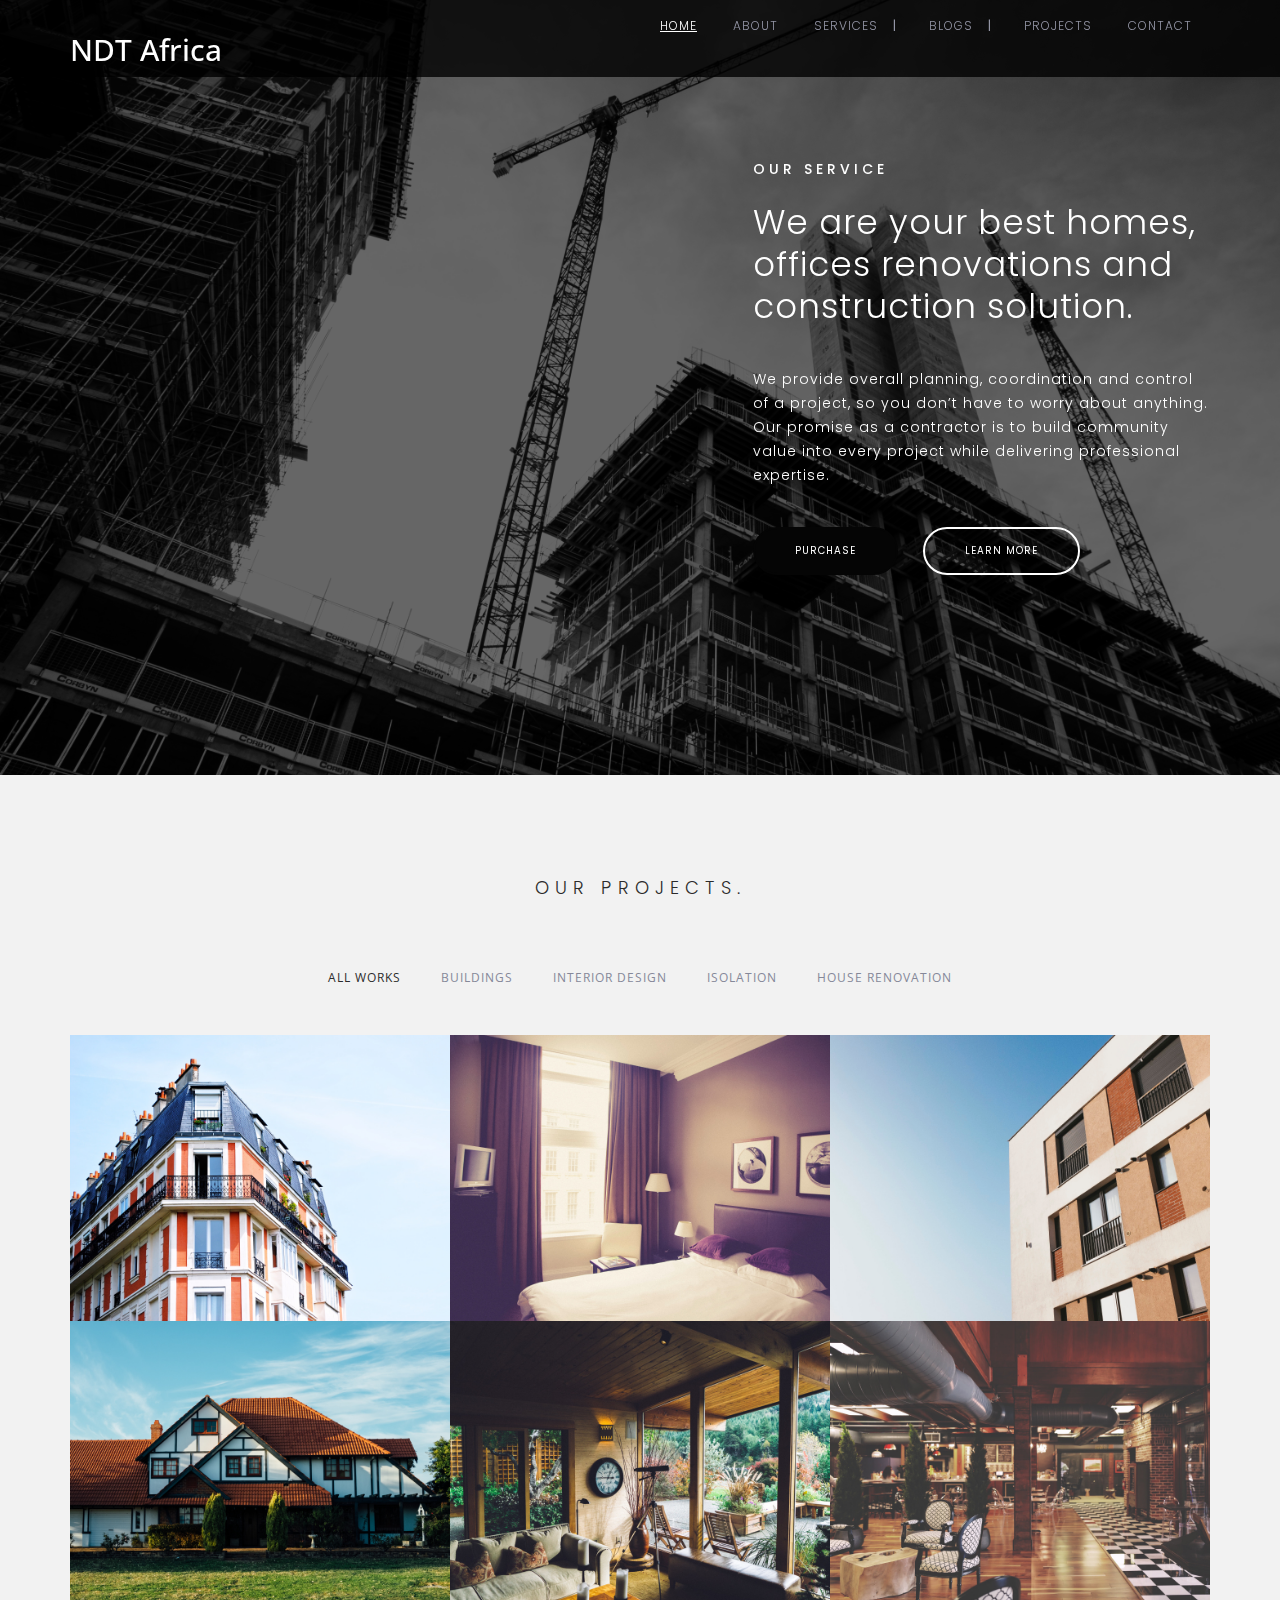
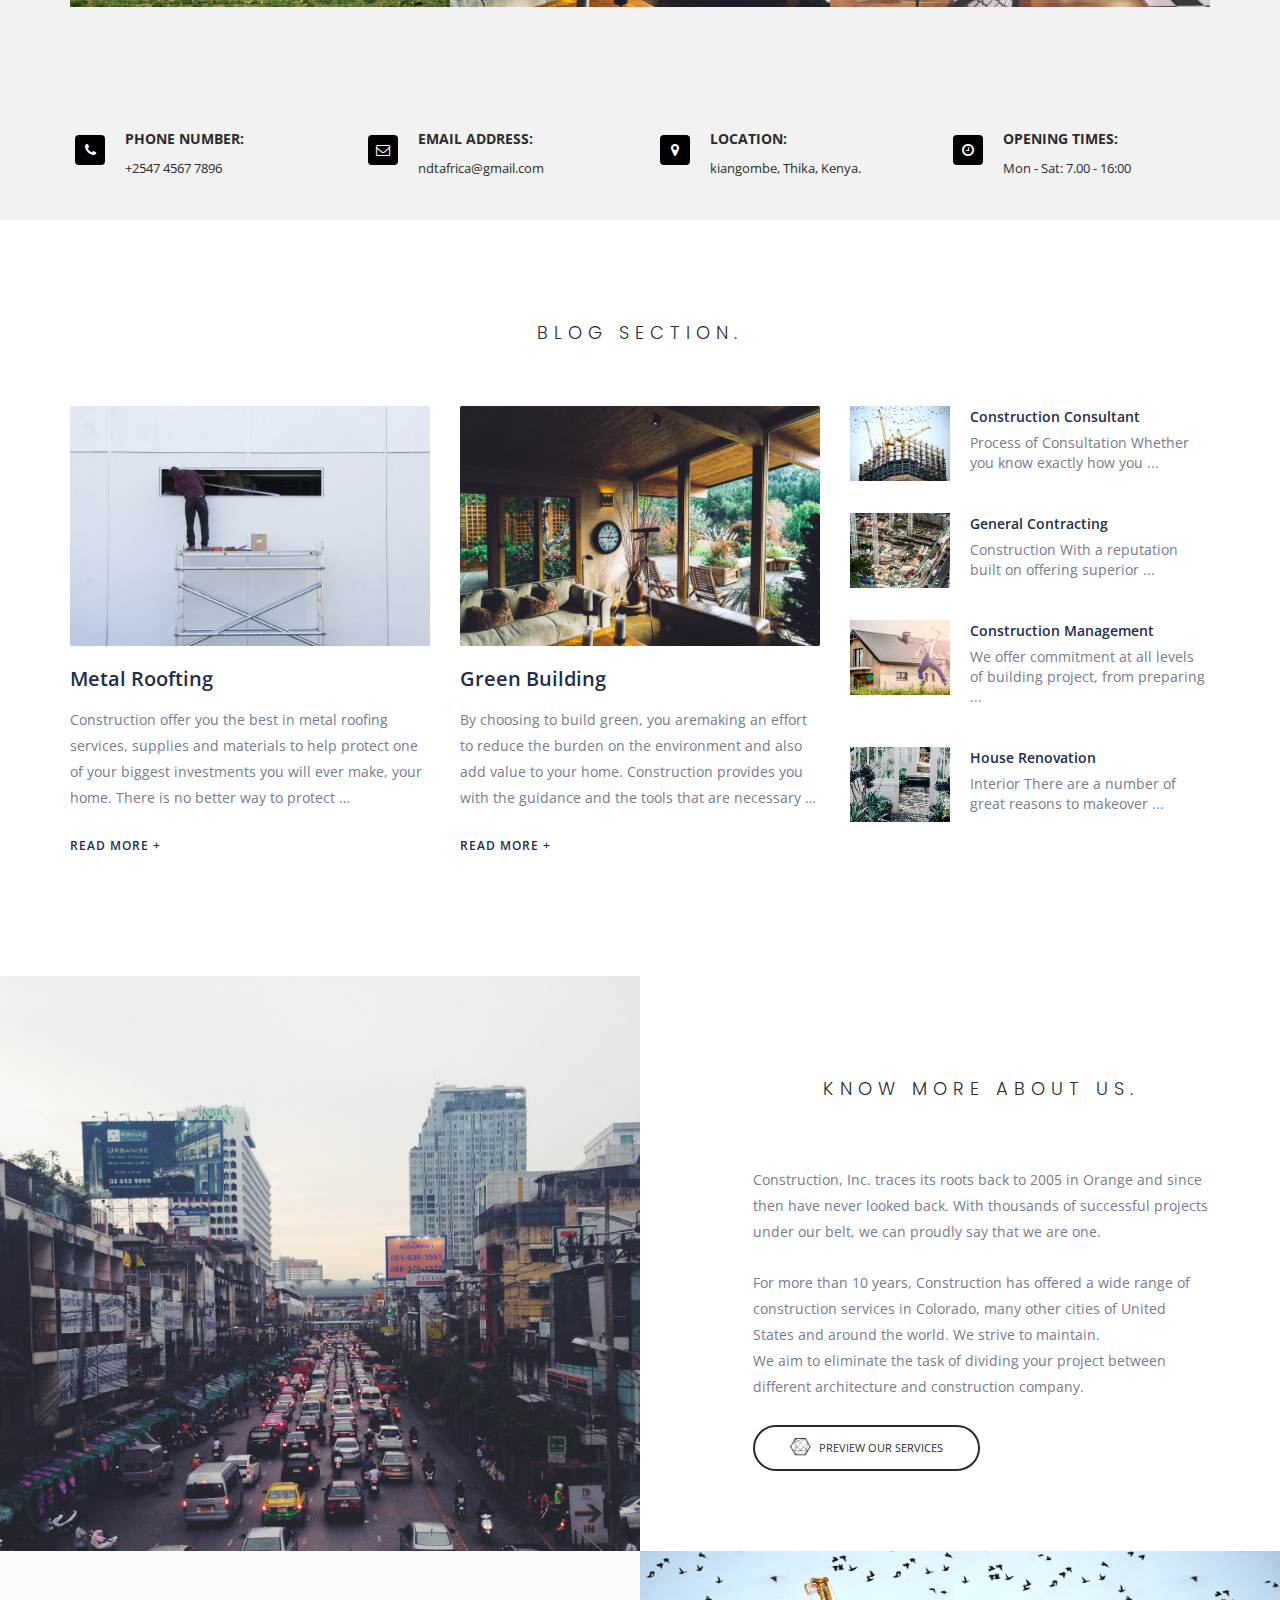
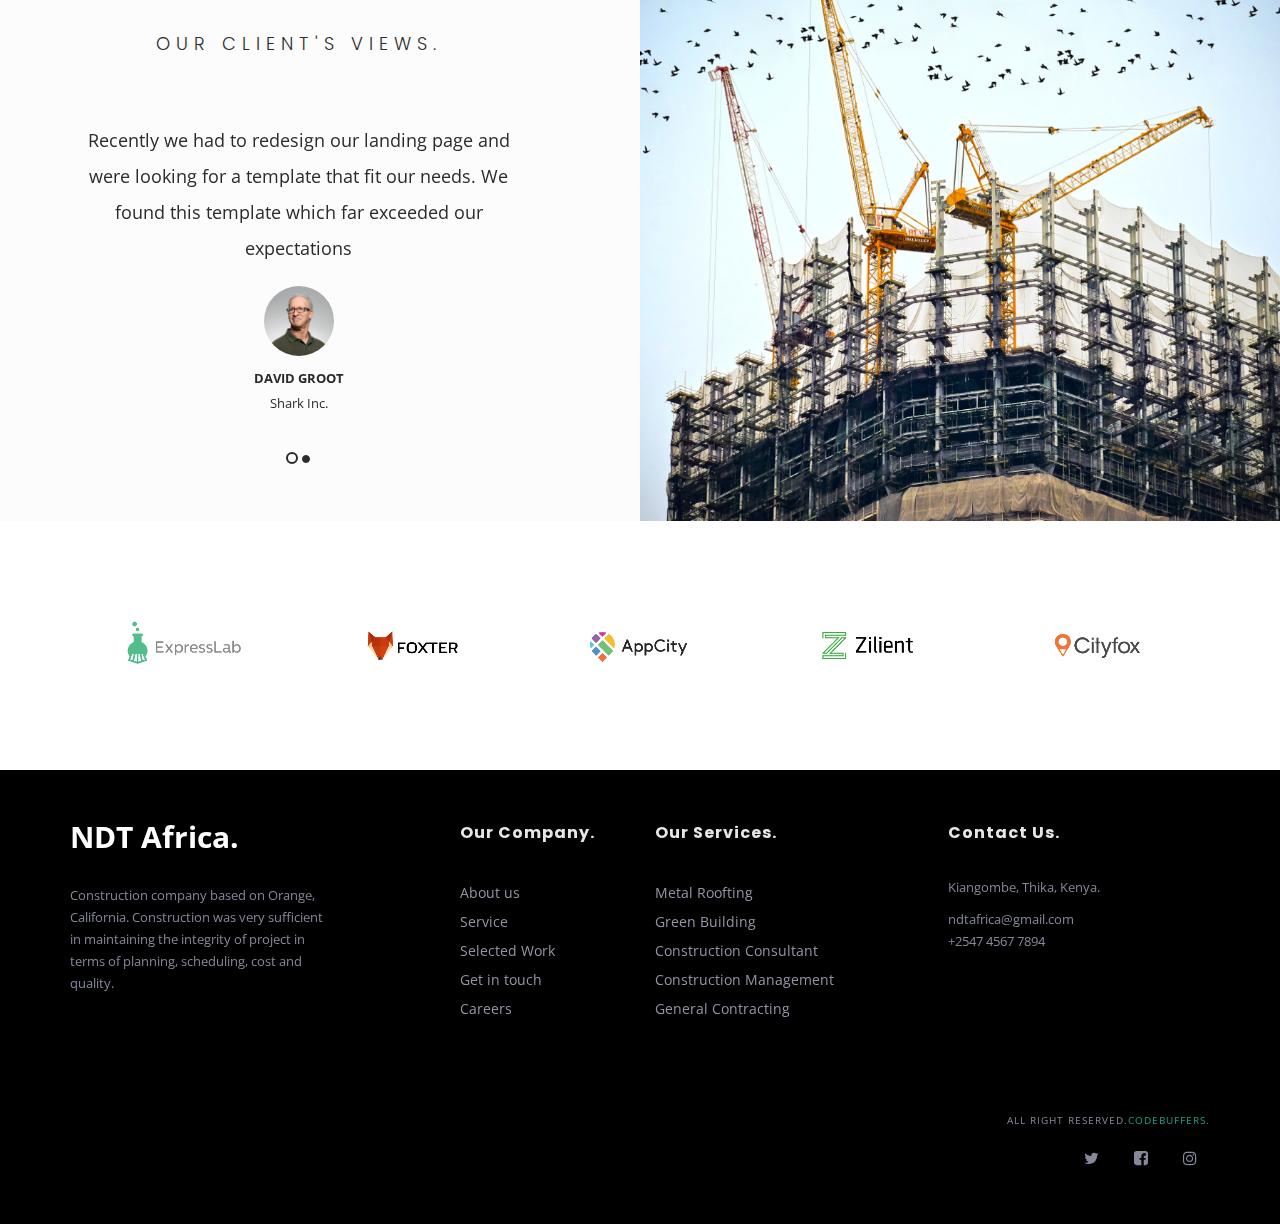
==== index.html @ 1dfda384 "Update index.html" ====
<!DOCTYPE html>
<html lang="en">

<head>
    <meta charset="utf-8">
    <meta http-equiv="X-UA-Compatible" content="IE=edge">
    <meta name="viewport" content="width=device-width, initial-scale=1">
    <meta name="description" content="construction is awesome bootstrap responsive construction business theme">
    <meta name="keywords" content="construction, business, construction business, responsive, parallax, business theme">
    <meta name="author" content="templateninja">
    <title>NDT Africa | Home</title>

    <!-- Bootstrap -->
    <link href="assets/bootstrap/css/bootstrap.min.css" rel="stylesheet">
    <link href="https://fonts.googleapis.com/css?family=Open+Sans:400,700|Poppins:300,500" rel="stylesheet">
    <link href="assets/css/font-awesome.min.css" rel="stylesheet">
    <link href="assets/css/Pe-icon-7-stroke.css" rel="stylesheet">
    <link href="assets/css/owl.carousel.css" rel="stylesheet">
    <link href="assets/css/owl.theme.css" rel="stylesheet">
    <link href="assets/css/magnific-popup.css" rel="stylesheet">
    <link rel="stylesheet" type="text/css" href="assets/css/style.min.css">

    <!-- HTML5 Shim and Respond.js IE8 support of HTML5 elements and media queries -->
    <!--[if lt IE 9]>
      <script src="assets/plugins/html5shiv.min.js"></script>
      <script src="assets/plugins/respond.min.js"></script>
    <![endif]-->
  </head>
  <body id="home" class="home">

    <!-- begin:header -->
    <div class="header top-img" data-parallax="scroll" data-image-src="assets/img/st.jpg" style = "background-color: rgba(0,0,0,0.6);">
        <!---styles-->
<style>
  @media (min-width:768px){
.top-img{
  background-color: rgba(0,0,0,0.6);
}
  }
</style>

        <!-- begin:site-navigation -->
        <div class="site-header-affix-wrapper">
          <header id="masthead" class="site-header header-dark" role="banner">
            <div class="container">
              <div class="row">
                <div class="col-sm-3">
                  <div class="site-branding">
                    <!-- <img src="assets/img/logo.jpg" alt="construction business" class="img-responsive"> -->
                    <h1 class="site-title title-image"><a href="index.html" rel="home"><h2>NDT Africa</h2></a></h1>
                  </div><!-- .site-branding -->
                </div><!-- .col-sm-3 -->
    
                <div class="col-sm-9">
                  <nav id="site-navigation" class="main-navigation" role="navigation">
                    <button class="menu-toggle" type="button" aria-controls="primary-menu" aria-expanded="false"><span class="pe-7s-menu"></span><span class="sr-only">Primary Menu</span></button>
    
                    <div class="menu-testing-menu-container">
                      <ul id="primary-menu" class="menu nav-menu" aria-expanded="false">
                        <li class="menu-item current-menu-item" ><a href="index.html">Home</a></li>
                        <li class="menu-item"><a href="about.html">About</a></li>
                        <li class="menu-item menu-item-has-children" aria-haspopup="true"><a href="#">Services</a>
                          <ul class="sub-menu">
                            <li class="menu-item"><a href="service.html">All Services</a></li>
                            <li class="menu-item"><a href="service-item.html">Construction Consultant</a></li>
                            <li class="menu-item"><a href="404.html">General Contracting</a></li>
                            <li class="menu-item"><a href="404.html">House Renovation</a></li>
                            <li class="menu-item"><a href="404.html">Construction Management</a></li>
                            <li class="menu-item"><a href="404.html">Design and Build</a></li>
                          </ul>
                        </li>
                        <li class="menu-item menu-item-has-children " aria-haspopup="true"><a href="#">Blogs</a>
                          <ul class="sub-menu">
                            <li class="menu-item current-menu-item"><a href="blog.html">Blogs</a></li>
                            <li class="menu-item current-menu-item"><a href="single-blog.html">Single Blog</a></li>
                            
                            <li class="menu-item menu-item-has-children" aria-haspopup="true"><a href="#">Shortcodes</a>
                              <ul class="sub-menu">
                                <li class="menu-item"><a href="404.html">Alert</a></li>
                                
                              </ul>
                            </li>
                        <!--continue with other pages from here-->
                          </ul>
                        </li>
                        <li class="menu-item "><a href="project.html">Projects</a></li>
                        
                        <li class="menu-item"><a href="contact.html">Contact</a></li>
                      </ul>
                    </div>
                  </nav><!-- #site-navigation -->
                </div><!-- .col-sm-9 -->
              </div><!-- .row -->
            </div><!-- .container -->
          </header><!-- #masthead -->
        </div><!-- .site-header-affix-wrapper -->
        <!-- end:site-navigation -->

      <div class="container">
        <div class="row">
          <div class="col-sm-5">
            <div class="header-caption">
              <span class="caption-subtitle">Our Service</span>
              <h2 class="caption-title">We are your best homes, offices renovations and construction solution.</h2>
              <p>We provide overall planning, coordination and control of a project, so you don’t have to worry about anything. Our promise as a contractor is to build community value into every project while delivering professional expertise.</p>
              <div class="header-action-button">
                <a class="btn btn-warning btn-md" href="#">Purchase</a>
                <a class="btn btn-default btn-bordered  btn-md" href="#">Learn more</a>
              </div><!-- header-action-button -->
            </div><!-- .header-caption -->
          </div><!-- .col-sm-5 -->
        </div><!-- .row -->
      </div><!-- .container -->
    </div><!-- #header -->
    <!-- end:header -->




    <!-- begin:work -->
    <div id="work" class="work content-section bg-grey">
      <div class="container">
        <div class="row">
          <div class="col-md-12">
            <div class="section-title">
              <h2>Our Projects.</h2>
            </div>
          </div><!-- .col-md-12 -->
        </div><!-- .row -->

        <div class="row">
          <div class="col-md-12">
            <ul class="work-filter">
              <li class="active" data-filter="*"><a href="#">All works</a></li>
              <li data-filter=".buildings"><a href="#buildings">Buildings</a></li>
              <li data-filter=".interior-design"><a href="#interior-design">Interior Design</a></li>
              <li data-filter=".isolation"><a href="#isolation">Isolation</a></li>
              <li data-filter=".house-renovation"><a href="#house-renovation">House Renovation</a></li>
            </ul><!-- .work-filter -->

            <ul class="work-grid">
              <li class="work-item buildings">
                <a href="assets/img/img-work-01.jpg" title="Avenue Hotels" class="image-lightbox">
                  <div class="work-item-image">
                    <img src="assets/img/img-work-01.jpg" alt="Avenue Hotels">
                  </div><!-- .work-item-image -->
                  <div class="work-item-info">
                    <h4 class="work-item-title">Avenue Hotels</h4>
                    <span class="work-item-desc">Buildings</span>
                  </div><!-- .work-item-info -->
                </a>
              </li><!-- .work-item -->
              <li class="work-item interior-design">
                <a href="assets/img/img-work-02.jpg" title="Mark Bedroom" class="image-lightbox">
                  <div class="work-item-image">
                    <img src="assets/img/img-work-02.jpg" alt="Mark Bedroom">
                  </div><!-- .work-item-image -->
                  <div class="work-item-info">
                    <h4 class="work-item-title">Mark Bedroom</h4>
                    <span class="work-item-desc">Interior Design</span>
                  </div><!-- .work-item-info -->
                </a>
              </li><!-- .work-item -->
              <li class="work-item buildings">
                <a href="assets/img/img-work-03.jpg" title="Edu Hostel" class="image-lightbox">
                  <div class="work-item-image">
                    <img src="assets/img/img-work-03.jpg" alt="Edu Hostel">
                  </div><!-- .work-item-image -->
                  <div class="work-item-info">
                    <h4 class="work-item-title">Edu Hostel</h4>
                    <span class="work-item-desc">Buildings</span>
                  </div><!-- .work-item-info -->
                </a>
              </li><!-- .work-item -->
              <li class="work-item isolation house-renovation">
                <a href="assets/img/img-work-04.jpg" title="Alan Home" class="image-lightbox">
                  <div class="work-item-image">
                    <img src="assets/img/img-work-04.jpg" alt="Alan Home">
                  </div><!-- .work-item-image -->
                  <div class="work-item-info">
                    <h4 class="work-item-title">Alan Home</h4>
                    <span class="work-item-desc">Isolation</span>
                  </div><!-- .work-item-info -->
                </a>
              </li><!-- .work-item -->
              <li class="work-item interior-design house-renovation">
                <a href="assets/img/img-work-05.jpg" title="Jannet Home" class="image-lightbox">
                  <div class="work-item-image">
                    <img src="assets/img/img-work-05.jpg" alt="Jannet Home">
                  </div><!-- .work-item-image -->
                  <div class="work-item-info">
                    <h4 class="work-item-title">Jannet Home</h4>
                    <span class="work-item-desc">House Renovation</span>
                  </div><!-- .work-item-info -->
                </a>
              </li><!-- .work-item -->
              <li class="work-item design photography">
                <a href="assets/img/img-work-06.jpg" title="Papa Ron's Restaurant" class="image-lightbox">
                  <div class="work-item-image">
                    <img src="assets/img/img-work-06.jpg" alt="Papa Ron's Restaurant">
                  </div><!-- .work-item-image -->
                  <div class="work-item-info">
                    <h4 class="work-item-title">Papa Ron's Restaurant</h4>
                    <span class="work-item-desc">Interior Design</span>
                  </div><!-- .work-item-info -->
                </a>
              </li><!-- .work-item -->
            </ul><!-- .work-grid -->
          </div><!-- .col-md-12 -->
        </div><!-- .row -->
      </div><!-- .container -->
    </div><!-- #work -->
    <!-- end:work -->
    <!-- begin:additional-info -->
    <div id="additional-info" class="additional-info block-section bg-grey padd-20-top padd-40-btm">
      <div class="container">
        <div class="row">
          <div class="col-md-3 col-sm-6">
            <div class="contact-item">
              <div class="contact-item-icon">
                <i class="fa fa-phone"></i>
              </div><!-- .contact-item-icon -->
              <h4 class="contact-item-title">Phone number:</h4>
              <div class="contact-item-info">+2547 4567 7896</div>
            </div><!-- .contact-item -->
          </div><!-- .col-# -->

          <div class="col-md-3 col-sm-6">
            <div class="contact-item">
              <div class="contact-item-icon">
                <i class="fa fa-envelope-o"></i>
              </div><!-- .contact-item-icon -->
              <h4 class="contact-item-title">Email address:</h4>
              <div class="contact-item-info">ndtafrica@gmail.com</div>
            </div><!-- .contact-item -->
          </div><!-- .col-# -->

          <div class="col-md-3 col-sm-6">
            <div class="contact-item">
              <div class="contact-item-icon">
                <i class="fa fa-map-marker"></i>
              </div><!-- .contact-item-icon -->
              <h4 class="contact-item-title">Location:</h4>
              <div class="contact-item-info">kiangombe, Thika, Kenya.</div>
            </div><!-- .contact-item -->
          </div><!-- .col-# -->

          <div class="col-md-3 col-sm-6">
            <div class="contact-item">
              <div class="contact-item-icon">
                <i class="fa fa-clock-o"></i>
              </div><!-- .contact-item-icon -->
              <h4 class="contact-item-title">Opening times:</h4>
              <div class="contact-item-info">Mon - Sat: 7.00 - 16:00</div>
            </div><!-- .contact-item -->
          </div><!-- .col-# -->
        </div><!-- .row -->
      </div><!-- container -->
    </div><!-- #additional-info -->
    <!-- end:additional-info -->
    <!-- begin:service -->
    <div id="service" class="service content-section bg-white">
      <div class="section-title">
        <h2>Blog Section.</h2>
      </div>
      <div class="container">
        <div class="row">
          <div class="col-md-4">
            <div class="blog-entry">
              <a href="#" class="blog-entry-thumbnail">
                <img src="assets/img/img-service-01.jpg" alt="metal roofting" class="img-responsive">
              </a>
              <div class="blog-entry-header">
                <h2 class="entry-title"><a href="#" rel="bookmark">Metal Roofting</a></h2>
              </div><!-- .blog-entry-header -->
              <div class="blog-entry-content">
                <p>Construction offer you the best in metal roofing services, supplies and materials to help protect one of your biggest investments you will ever make, your home. There is no better way to protect …</p>
                <p><a href="#" class="read-more">Read more &#43;</a></p>
              </div><!-- .blog-entry-content -->
            </div><!-- .blog-entry -->
          </div><!-- .col-md-4 -->

          <div class="col-md-4">
            <div class="blog-entry">
              <a href="#" class="blog-entry-thumbnail">
                <img src="assets/img/img-service-02.jpg" alt="green building" class="img-responsive">
              </a>
              <div class="blog-entry-header">
                <h2 class="entry-title"><a href="#" rel="bookmark">Green Building</a></h2>
              </div><!-- .blog-entry-header -->
              <div class="blog-entry-content">
                <p>By choosing to build green, you aremaking an effort to reduce the burden on the environment and also add value to your home. Construction provides you with the guidance and the tools that are necessary …</p>
                <p><a href="#" class="read-more">Read more &#43;</a></p>
              </div><!-- .blog-entry-content -->
            </div><!-- .blog-entry -->
          </div><!-- .col-md-4 -->

          <div class="col-md-4">
            <ul class="blog-entry-list">
              <li>
                <span class="entry-post-thumbnail">
                  <img src="assets/img/img-service-03.jpg" alt="construction Consultant">
                </span>
                <div class="entry-post-content">
                  <h4 class="entry-post-title"><a href="#">Construction Consultant</a></h4>
                  <p>Process of Consultation Whether you know exactly how you ...</p>
                </div><!-- .entry-post-content -->
              </li><!-- #post-## -->
              <li>
                <span class="entry-post-thumbnail">
                  <img src="assets/img/img-service-04.jpg" alt="General Contracting">
                </span>
                <div class="entry-post-content">
                  <h4 class="entry-post-title"><a href="#">General Contracting</a></h4>
                  <p>Construction With a reputation built on offering superior ...</p>
                </div><!-- .entry-post-content -->
              </li><!-- #post-## -->
              <li>
                <span class="entry-post-thumbnail">
                  <img src="assets/img/img-service-05.jpg" alt="Construction Management">
                </span>
                <div class="entry-post-content">
                  <h4 class="entry-post-title"><a href="#">Construction Management</a></h4>
                  <p>We offer commitment at all levels of building project, from preparing ...</p>
                </div><!-- .entry-post-content -->
              </li><!-- #post-## -->
              <li>
                <span class="entry-post-thumbnail">
                  <img src="assets/img/img-service-06.jpg" alt="House Renovation">
                </span>
                <div class="entry-post-content">
                  <h4 class="entry-post-title"><a href="#">House Renovation</a></h4>
                  <p>Interior There are a number of great reasons to makeover ...</p>
                </div><!-- .entry-post-content -->
              </li><!-- #post-## -->
            </ul><!-- .blog-entry-list -->
          </div><!-- .col-md-4 -->
        </div><!-- .row -->
      </div><!-- container -->
    </div><!-- #service -->
    <!-- end:service -->




    <!-- begin:about -->
    <div id="about" class="block-section image-block bg-white">
      <div class="container-fluid container-no-padding">
        <div class="row row-no-margin">
          <div class="image-block-item col-md-6 col-sm-5 col-xs-12">
            <div class="image-block-item-background" style="background-image: url('assets/img/img-post-content-04.jpg');"></div>
          </div><!-- .image-block-item -->
        </div><!-- .row -->
      </div><!-- .container-fluid -->

      <div class="container clear">
        <div class="row">
          <div class="col-md-5 col-md-offset-7 col-sm-6 col-sm-offset-6 col-xs-10 col-xs-offset-1 padd-80-top padd-60-btm">
            <div class="section-title">
              <h2>Know more about us.</h2>
            </div>
            <p>Construction, Inc. traces its roots back to 2005 in Orange and since then have never looked back. With thousands of successful projects under our belt, we can proudly say that we are one.</p>
            <p>For more than 10 years, Construction has offered a wide range of construction services in Colorado, many other cities of United States and around the world. We strive to maintain.<br>We aim to eliminate the task of dividing your project between different architecture and construction company.</p>
            <p><a class="button btn-danger popup-video" href="#"><i class="fa fa-connectdevelop"></i> Preview our services</a></p>
          </div><!-- .col-## -->
        </div><!-- .row -->
      </div><!-- .container -->
    </div><!-- #about -->
    <!-- end:about -->


    <!-- end:why -->

    <!-- begin:testimonial -->
    <div id="testimonial" class="block-section image-block bg-light">
      <div class="container-fluid container-no-padding">
        <div class="row row-no-margin">
          <div class="image-block-item col-md-6 col-md-offset-6 col-sm-5 col-xs-12">
            <div class="image-block-item-background" style="background-image: url('assets/img/img-content-03.jpg');"></div>
          </div><!-- .image-block-item -->
        </div><!-- .row -->
      </div><!-- .container-fluid -->

      <div class="container clear">
        <div class="row">
          <div class="col-md-5 col-md-offset-0 col-sm-7 col-sm-offset-5 padd-60-top padd-100-btm">
            <div class="section-title">
              <h2>Our client's views.</h2>
            </div>
            <div class="carousel slide testimony-dark" id="testimony" data-ride="carousel">
              <ol class="carousel-indicators">
                <li data-target="#testimony" data-slide-to="0" class="active"></li>
                <li data-target="#testimony" data-slide-to="1" class=""></li>
              </ol><!-- .carousel-indicators -->
              <div class="carousel-inner" role="listbox">
                <div class="item active">
                  <p>Recently we had to redesign our landing page and were looking for a template that fit our needs. We found this template which far exceeded our expectations</p>
                  <img class="testimony-item-image" src="assets/img/img-testimony-01.jpg">
                  <span class="testimony-item-source source-alt"><strong>David Groot</strong> Shark Inc.</span>
                </div><!-- .item -->
                <div class="item">
                  <p>I don't know what else to say. It had everything we wanted and was better designed than anything we could have accomplished on our own. Thanks for the great work.</p>
                  <img class="testimony-item-image" src="assets/img/img-testimony-02.jpg">
                  <span class="testimony-item-source source-alt"><strong>Max Well</strong> Cooldad</span>
                </div><!-- .item -->
              </div><!-- .carousel-inner -->
            </div><!-- #client-says -->
          </div><!-- .col-## -->
        </div><!-- .row -->
      </div><!-- .container -->
    </div><!-- #testimonial -->
    <!-- end:testimonial -->

    <!-- begin:client -->
    <div id="client" class="client block-section bg-white padd-40-top padd-40-btm">
      <div class="container">
        <div class="row">
          <div class="col-md-12">
            <div id="slider-thumbnail" class="owl-carousel owl-theme client-slider slider-carousel navigation-hide">
              <div class="item">
                <a href="#">
                  <img src="assets/img/img-client-01.png" alt="client">
                </a>
              </div><!-- .item -->
              <div class="item">
                <a href="#">
                  <img src="assets/img/img-client-02.png" alt="client">
                </a>
              </div><!-- .item -->
              <div class="item">
                <a href="#">
                  <img src="assets/img/img-client-03.png" alt="client">
                </a>
              </div><!-- .item -->
              <div class="item">
                <a href="#">
                  <img src="assets/img/img-client-04.png" alt="client">
                </a>
              </div><!-- .item -->
              <div class="item">
                <a href="#">
                  <img src="assets/img/img-client-05.png" alt="client">
                </a>
              </div><!-- .item -->
              <div class="item">
                <a href="#">
                  <img src="assets/img/img-client-06.png" alt="client">
                </a>
              </div><!-- .item -->
              <div class="item">
                <a href="#">
                  <img src="assets/img/img-client-07.png" alt="client">
                </a>
              </div><!-- .item -->
              <div class="item">
                <a href="#">
                  <img src="assets/img/img-client-08.png" alt="client">
                </a>
              </div><!-- .item -->
            </div><!-- #slider-thumbnail -->
          </div><!-- .col-md-12 -->
        </div><!-- .row -->
      </div><!-- .container -->
    </div><!-- #client -->
    <!-- end:client -->

    <!-- begin:footer -->
    <footer id="colophon" class="site-footer bg-black" role="contentinfo">
      <div class="container">
        <div class="row">
          <div class="col-md-3 col-sm-6">
            <section class="widget">
              <h2>NDT Africa.</h2>
              <!-- <img src="assets/img/img-logo-footer.png" alt="bootstrap theme for construction companies" class="img-responsive marg-20-btm marg-20-top"> -->
              <p>Construction company based on Orange, California. Construction was very sufficient in maintaining the integrity of project in terms of planning, scheduling, cost and quality.</p>
            </section><!-- .widget -->
          </div><!-- .col-## -->

          <div class="col-md-2 col-sm-6 col-md-offset-1 col-sm-offset-0">
            <section class="widget">
              <h3 class="widget-title">Our Company.</h3>
              <ul>
                <li><a href="#">About us</a></li>
                <li><a href="#">Service</a></li>
                <li><a href="#">Selected Work</a></li>
                <li><a href="#">Get in touch</a></li>
                <li><a href="#">Careers</a></li>
              </ul>
            </section><!-- .widget -->
          </div><!-- .col-## -->

          <div class="col-md-3 col-sm-6">
            <section class="widget">
              <h3 class="widget-title">Our Services.</h3>
              <ul>
                <li><a href="#">Metal Roofting</a></li>
                <li><a href="#">Green Building</a></li>
                <li><a href="#">Construction Consultant</a></li>
                <li><a href="#">Construction Management</a></li>
                <li><a href="#">General Contracting</a></li>
              </ul>
            </section><!-- .widget -->
          </div><!-- .col-## -->

          <div class="col-md-3 col-sm-6">
            <section class="widget">
              <h3 class="widget-title">Contact us.</h3>
              <p>Kiangombe, Thika, Kenya.</p>
              <p>ndtafrica@gmail.com<br>+2547 4567 7894</p>
            </section>
          </div><!-- .col-## -->
        </div><!-- .row -->
      </div><!-- .container -->
    </footer><!-- #colophon -->
    <!-- end:footer -->

    <!-- begin:copyright -->
    <section id="copyright" class="copyright bg-black">
      <div class="container">
        <div class="row">
          <div class="col-sm-6  copy-right">
             <p>All Right Reserved.<a target="_blank" href="#">Codebuffers.</a></p>
             <ul class="social-icon">
              <li><a href="#" target="_blank" class="icon-twitter"><i class="fa fa-twitter"></i></a></li>
              <li><a href="#" target="_blank" class="icon-facebook"><i class="fa fa-facebook-square"></i></a></li>
              <li><a href="#" target="_blank" class="icon-instagram"><i class="fa fa-instagram"></i></a></li>
            </ul>
          </div><!-- .col-sm-6 -->
        </div><!-- .row -->
      </div><!-- .container -->
    </section><!-- #copyright -->
    <!-- begin:copyright -->


    <!-- jQuery (necessary for Bootstrap's JavaScript plugins) -->
    <script src="assets/plugins/jquery.min.js"></script>
    <!-- Include all compiled plugins (below), or include individual files as needed -->
    <script src="assets/bootstrap/js/bootstrap.min.js"></script>
    <script src="assets/plugins/parallax.min.js"></script>
    <script src="assets/js/navigation.js"></script>
    <script src="assets/plugins/jquery.easing.js"></script>
    <script src="assets/plugins/jquery.magnific-popup.min.js"></script>
    <script src="assets/plugins/imagesloaded.pkgd.min.js"></script>
    <script src="assets/plugins/isotope.pkgd.min.js"></script>
    <script src="assets/plugins/owl.carousel.min.js"></script>
    <script src="assets/js/script.min.js"></script>
  </body>

</html>
---- assets/css/Pe-icon-7-stroke.css ----
@font-face {
	font-family: 'Pe-icon-7-stroke';
	src:url('../fonts/Pe-icon-7-strokebb1d.eot?d7yf1v');
	src:url('../fonts/Pe-icon-7-stroked41d.eot?#iefixd7yf1v') format('embedded-opentype'),
		url('../fonts/Pe-icon-7-strokebb1d.woff?d7yf1v') format('woff'),
		url('../fonts/Pe-icon-7-strokebb1d.ttf?d7yf1v') format('truetype'),
		url('../fonts/Pe-icon-7-strokebb1d.svg?d7yf1v#Pe-icon-7-stroke') format('svg');
	font-weight: normal;
	font-style: normal;
}

[class^="pe-7s-"], [class*=" pe-7s-"] {
	font-family: 'Pe-icon-7-stroke';
	speak: none;
	font-style: normal;
	font-weight: normal;
	font-variant: normal;
	text-transform: none;
	line-height: 1;

	/* Better Font Rendering =========== */
	-webkit-font-smoothing: antialiased;
	-moz-osx-font-smoothing: grayscale;
}

.pe-7s-album:before {
	content: "\e6aa";
}
.pe-7s-arc:before {
	content: "\e6ab";
}
.pe-7s-back-2:before {
	content: "\e6ac";
}
.pe-7s-bandaid:before {
	content: "\e6ad";
}
.pe-7s-car:before {
	content: "\e6ae";
}
.pe-7s-diamond:before {
	content: "\e6af";
}
.pe-7s-door-lock:before {
	content: "\e6b0";
}
.pe-7s-eyedropper:before {
	content: "\e6b1";
}
.pe-7s-female:before {
	content: "\e6b2";
}
.pe-7s-gym:before {
	content: "\e6b3";
}
.pe-7s-hammer:before {
	content: "\e6b4";
}
.pe-7s-headphones:before {
	content: "\e6b5";
}
.pe-7s-helm:before {
	content: "\e6b6";
}
.pe-7s-hourglass:before {
	content: "\e6b7";
}
.pe-7s-leaf:before {
	content: "\e6b8";
}
.pe-7s-magic-wand:before {
	content: "\e6b9";
}
.pe-7s-male:before {
	content: "\e6ba";
}
.pe-7s-map-2:before {
	content: "\e6bb";
}
.pe-7s-next-2:before {
	content: "\e6bc";
}
.pe-7s-paint-bucket:before {
	content: "\e6bd";
}
.pe-7s-pendrive:before {
	content: "\e6be";
}
.pe-7s-photo:before {
	content: "\e6bf";
}
.pe-7s-piggy:before {
	content: "\e6c0";
}
.pe-7s-plugin:before {
	content: "\e6c1";
}
.pe-7s-refresh-2:before {
	content: "\e6c2";
}
.pe-7s-rocket:before {
	content: "\e6c3";
}
.pe-7s-settings:before {
	content: "\e6c4";
}
.pe-7s-shield:before {
	content: "\e6c5";
}
.pe-7s-smile:before {
	content: "\e6c6";
}
.pe-7s-usb:before {
	content: "\e6c7";
}
.pe-7s-vector:before {
	content: "\e6c8";
}
.pe-7s-wine:before {
	content: "\e6c9";
}
.pe-7s-cloud-upload:before {
	content: "\e68a";
}
.pe-7s-cash:before {
	content: "\e68c";
}
.pe-7s-close:before {
	content: "\e680";
}
.pe-7s-bluetooth:before {
	content: "\e68d";
}
.pe-7s-cloud-download:before {
	content: "\e68b";
}
.pe-7s-way:before {
	content: "\e68e";
}
.pe-7s-close-circle:before {
	content: "\e681";
}
.pe-7s-id:before {
	content: "\e68f";
}
.pe-7s-angle-up:before {
	content: "\e682";
}
.pe-7s-wristwatch:before {
	content: "\e690";
}
.pe-7s-angle-up-circle:before {
	content: "\e683";
}
.pe-7s-world:before {
	content: "\e691";
}
.pe-7s-angle-right:before {
	content: "\e684";
}
.pe-7s-volume:before {
	content: "\e692";
}
.pe-7s-angle-right-circle:before {
	content: "\e685";
}
.pe-7s-users:before {
	content: "\e693";
}
.pe-7s-angle-left:before {
	content: "\e686";
}
.pe-7s-user-female:before {
	content: "\e694";
}
.pe-7s-angle-left-circle:before {
	content: "\e687";
}
.pe-7s-up-arrow:before {
	content: "\e695";
}
.pe-7s-angle-down:before {
	content: "\e688";
}
.pe-7s-switch:before {
	content: "\e696";
}
.pe-7s-angle-down-circle:before {
	content: "\e689";
}
.pe-7s-scissors:before {
	content: "\e697";
}
.pe-7s-wallet:before {
	content: "\e600";
}
.pe-7s-safe:before {
	content: "\e698";
}
.pe-7s-volume2:before {
	content: "\e601";
}
.pe-7s-volume1:before {
	content: "\e602";
}
.pe-7s-voicemail:before {
	content: "\e603";
}
.pe-7s-video:before {
	content: "\e604";
}
.pe-7s-user:before {
	content: "\e605";
}
.pe-7s-upload:before {
	content: "\e606";
}
.pe-7s-unlock:before {
	content: "\e607";
}
.pe-7s-umbrella:before {
	content: "\e608";
}
.pe-7s-trash:before {
	content: "\e609";
}
.pe-7s-tools:before {
	content: "\e60a";
}
.pe-7s-timer:before {
	content: "\e60b";
}
.pe-7s-ticket:before {
	content: "\e60c";
}
.pe-7s-target:before {
	content: "\e60d";
}
.pe-7s-sun:before {
	content: "\e60e";
}
.pe-7s-study:before {
	content: "\e60f";
}
.pe-7s-stopwatch:before {
	content: "\e610";
}
.pe-7s-star:before {
	content: "\e611";
}
.pe-7s-speaker:before {
	content: "\e612";
}
.pe-7s-signal:before {
	content: "\e613";
}
.pe-7s-shuffle:before {
	content: "\e614";
}
.pe-7s-shopbag:before {
	content: "\e615";
}
.pe-7s-share:before {
	content: "\e616";
}
.pe-7s-server:before {
	content: "\e617";
}
.pe-7s-search:before {
	content: "\e618";
}
.pe-7s-film:before {
	content: "\e6a5";
}
.pe-7s-science:before {
	content: "\e619";
}
.pe-7s-disk:before {
	content: "\e6a6";
}
.pe-7s-ribbon:before {
	content: "\e61a";
}
.pe-7s-repeat:before {
	content: "\e61b";
}
.pe-7s-refresh:before {
	content: "\e61c";
}
.pe-7s-add-user:before {
	content: "\e6a9";
}
.pe-7s-refresh-cloud:before {
	content: "\e61d";
}
.pe-7s-paperclip:before {
	content: "\e69c";
}
.pe-7s-radio:before {
	content: "\e61e";
}
.pe-7s-note2:before {
	content: "\e69d";
}
.pe-7s-print:before {
	content: "\e61f";
}
.pe-7s-network:before {
	content: "\e69e";
}
.pe-7s-prev:before {
	content: "\e620";
}
.pe-7s-mute:before {
	content: "\e69f";
}
.pe-7s-power:before {
	content: "\e621";
}
.pe-7s-medal:before {
	content: "\e6a0";
}
.pe-7s-portfolio:before {
	content: "\e622";
}
.pe-7s-like2:before {
	content: "\e6a1";
}
.pe-7s-plus:before {
	content: "\e623";
}
.pe-7s-left-arrow:before {
	content: "\e6a2";
}
.pe-7s-play:before {
	content: "\e624";
}
.pe-7s-key:before {
	content: "\e6a3";
}
.pe-7s-plane:before {
	content: "\e625";
}
.pe-7s-joy:before {
	content: "\e6a4";
}
.pe-7s-photo-gallery:before {
	content: "\e626";
}
.pe-7s-pin:before {
	content: "\e69b";
}
.pe-7s-phone:before {
	content: "\e627";
}
.pe-7s-plug:before {
	content: "\e69a";
}
.pe-7s-pen:before {
	content: "\e628";
}
.pe-7s-right-arrow:before {
	content: "\e699";
}
.pe-7s-paper-plane:before {
	content: "\e629";
}
.pe-7s-delete-user:before {
	content: "\e6a7";
}
.pe-7s-paint:before {
	content: "\e62a";
}
.pe-7s-bottom-arrow:before {
	content: "\e6a8";
}
.pe-7s-notebook:before {
	content: "\e62b";
}
.pe-7s-note:before {
	content: "\e62c";
}
.pe-7s-next:before {
	content: "\e62d";
}
.pe-7s-news-paper:before {
	content: "\e62e";
}
.pe-7s-musiclist:before {
	content: "\e62f";
}
.pe-7s-music:before {
	content: "\e630";
}
.pe-7s-mouse:before {
	content: "\e631";
}
.pe-7s-more:before {
	content: "\e632";
}
.pe-7s-moon:before {
	content: "\e633";
}
.pe-7s-monitor:before {
	content: "\e634";
}
.pe-7s-micro:before {
	content: "\e635";
}
.pe-7s-menu:before {
	content: "\e636";
}
.pe-7s-map:before {
	content: "\e637";
}
.pe-7s-map-marker:before {
	content: "\e638";
}
.pe-7s-mail:before {
	content: "\e639";
}
.pe-7s-mail-open:before {
	content: "\e63a";
}
.pe-7s-mail-open-file:before {
	content: "\e63b";
}
.pe-7s-magnet:before {
	content: "\e63c";
}
.pe-7s-loop:before {
	content: "\e63d";
}
.pe-7s-look:before {
	content: "\e63e";
}
.pe-7s-lock:before {
	content: "\e63f";
}
.pe-7s-lintern:before {
	content: "\e640";
}
.pe-7s-link:before {
	content: "\e641";
}
.pe-7s-like:before {
	content: "\e642";
}
.pe-7s-light:before {
	content: "\e643";
}
.pe-7s-less:before {
	content: "\e644";
}
.pe-7s-keypad:before {
	content: "\e645";
}
.pe-7s-junk:before {
	content: "\e646";
}
.pe-7s-info:before {
	content: "\e647";
}
.pe-7s-home:before {
	content: "\e648";
}
.pe-7s-help2:before {
	content: "\e649";
}
.pe-7s-help1:before {
	content: "\e64a";
}
.pe-7s-graph3:before {
	content: "\e64b";
}
.pe-7s-graph2:before {
	content: "\e64c";
}
.pe-7s-graph1:before {
	content: "\e64d";
}
.pe-7s-graph:before {
	content: "\e64e";
}
.pe-7s-global:before {
	content: "\e64f";
}
.pe-7s-gleam:before {
	content: "\e650";
}
.pe-7s-glasses:before {
	content: "\e651";
}
.pe-7s-gift:before {
	content: "\e652";
}
.pe-7s-folder:before {
	content: "\e653";
}
.pe-7s-flag:before {
	content: "\e654";
}
.pe-7s-filter:before {
	content: "\e655";
}
.pe-7s-file:before {
	content: "\e656";
}
.pe-7s-expand1:before {
	content: "\e657";
}
.pe-7s-exapnd2:before {
	content: "\e658";
}
.pe-7s-edit:before {
	content: "\e659";
}
.pe-7s-drop:before {
	content: "\e65a";
}
.pe-7s-drawer:before {
	content: "\e65b";
}
.pe-7s-download:before {
	content: "\e65c";
}
.pe-7s-display2:before {
	content: "\e65d";
}
.pe-7s-display1:before {
	content: "\e65e";
}
.pe-7s-diskette:before {
	content: "\e65f";
}
.pe-7s-date:before {
	content: "\e660";
}
.pe-7s-cup:before {
	content: "\e661";
}
.pe-7s-culture:before {
	content: "\e662";
}
.pe-7s-crop:before {
	content: "\e663";
}
.pe-7s-credit:before {
	content: "\e664";
}
.pe-7s-copy-file:before {
	content: "\e665";
}
.pe-7s-config:before {
	content: "\e666";
}
.pe-7s-compass:before {
	content: "\e667";
}
.pe-7s-comment:before {
	content: "\e668";
}
.pe-7s-coffee:before {
	content: "\e669";
}
.pe-7s-cloud:before {
	content: "\e66a";
}
.pe-7s-clock:before {
	content: "\e66b";
}
.pe-7s-check:before {
	content: "\e66c";
}
.pe-7s-chat:before {
	content: "\e66d";
}
.pe-7s-cart:before {
	content: "\e66e";
}
.pe-7s-camera:before {
	content: "\e66f";
}
.pe-7s-call:before {
	content: "\e670";
}
.pe-7s-calculator:before {
	content: "\e671";
}
.pe-7s-browser:before {
	content: "\e672";
}
.pe-7s-box2:before {
	content: "\e673";
}
.pe-7s-box1:before {
	content: "\e674";
}
.pe-7s-bookmarks:before {
	content: "\e675";
}
.pe-7s-bicycle:before {
	content: "\e676";
}
.pe-7s-bell:before {
	content: "\e677";
}
.pe-7s-battery:before {
	content: "\e678";
}
.pe-7s-ball:before {
	content: "\e679";
}
.pe-7s-back:before {
	content: "\e67a";
}
.pe-7s-attention:before {
	content: "\e67b";
}
.pe-7s-anchor:before {
	content: "\e67c";
}
.pe-7s-albums:before {
	content: "\e67d";
}
.pe-7s-alarm:before {
	content: "\e67e";
}
.pe-7s-airplay:before {
	content: "\e67f";
}
---- assets/css/style.min.css ----
body{margin:0;padding:0;font-family:'Open Sans',sans-serif;font-size:13px;line-height:24px;color:#2b2b2b;background:#fff;scrollbar-face-color:#2b2b2b;-webkit-font-smoothing:antialiased}::-moz-selection{color:#fff;text-shadow:none;background:limegreen}::-webkit-selection{color:#fff;text-shadow:none;background:#16a085}::selection{color:#fff;text-shadow:none;background:#16a085}a{color:#16a085;text-decoration:none;-webkit-transition:all .1s linear;-moz-transition:all .1s linear;-ms-transition:all .1s linear;-o-transition:all .1s linear;transition:all .1s linear}a:hover{color:#1abc9c;text-decoration:none;-webkit-transition:all .1s linear;-moz-transition:all .1s linear;-ms-transition:all .1s linear;-o-transition:all .1s linear;transition:all .1s linear}.pre-scrollable::-webkit-scrollbar,pre::-webkit-scrollbar{width:6px!important}.pre-scrollable::-webkit-scrollbar-track,pre::-webkit-scrollbar-track{background-color:#e6e6e6}.pre-scrollable::-webkit-scrollbar-thumb,pre::-webkit-scrollbar-thumb{background-color:#caccd3}.pre-scrollable::-webkit-scrollbar-button,pre::-webkit-scrollbar-button{display:none}.pre-scrollable::-webkit-scrollbar-corner,pre::-webkit-scrollbar-corner{background-color:#e6e6e6}.clear{clear:both}.row-no-margin{margin-left:0;margin-right:0}.container-no-padding{padding-left:0;padding-right:0}.form-bordered{height:45px;padding:10px 20px;font-size:13px;font-weight:400;border:2px solid #ccc;-webkit-border-radius:0;-moz-border-radius:0;-ms-border-radius:0;-o-border-radius:0;border-radius:0;-webkit-box-shadow:none;-moz-box-shadow:none;-ms-box-shadow:none;-o-box-shadow:none;box-shadow:none;color:#5f6272;-webkit-transition:all .1s linear;-moz-transition:all .1s linear;-ms-transition:all .1s linear;-o-transition:all .1s linear;transition:all .1s linear}.form-bordered:focus{color:#c28000;border-color:#2b2b2b;-webkit-box-shadow:none;-moz-box-shadow:none;-ms-box-shadow:none;-o-box-shadow:none;box-shadow:none;outline:0;-webkit-transition:all .1s linear;-moz-transition:all .1s linear;-ms-transition:all .1s linear;-o-transition:all .1s linear;transition:all .1s linear}textarea{height:auto!important}label{font-size:12px;letter-spacing:1px;text-transform:uppercase}h1{font-size:34;line-height:36px}h2{font-size:30px;line-height:34px}h3{font-size:26px;line-height:30px}h4{font-size:22px;line-height:28px}h5{font-size:18px;line-height:26px}h6{font-size:16px;line-height:24px}hr{border-top-color:#f7f7f7}.fade-01{opacity:.1}.fade-02{opacity:.2}.fade-03{opacity:.3}.fade-04{opacity:.4}.fade-05{opacity:.5}.fade-06{opacity:.6}.border-none{border:none!important}.border-bottom{border-bottom:1px solid #e6e6e6}.display-inline-block{display:inline-block}.cast-shadow{-webkit-box-shadow:0 8px 31px 0 rgba(0,0,0,.1);-moz-box-shadow:0 8px 31px 0 rgba(0,0,0,.1);-ms-box-shadow:0 8px 31px 0 rgba(0,0,0,.1);-o-box-shadow:0 8px 31px 0 rgba(0,0,0,.1);box-shadow:0 8px 31px 0 rgba(0,0,0,.1)}.text-big{font-size:30px;line-height:36px;font-weight:400}.text-big p{font-size:23px!important;line-height:40px!important}.text-big h2{margin-bottom:40px;font-size:38px;font-weight:700;line-height:52px}.text-big h3{margin-bottom:40px;font-size:32px;line-height:46px;font-weight:700}.text-big h4{margin-bottom:30px;font-size:28px;font-weight:700;line-height:36px}.text-secondary-bold{font-weight:500!important}.text-bold{font-weight:700!important}.text-theme{color:limegreen}.text-red{color:#e74c3c}.text-dark-red{color:#c0392b}.text-watermelon{color:#ef717a}.text-dark-watermelon{color:#f62459}.text-orange{color:#fc6e51}.text-dark-orange{color:#d35400}.text-yellow{color:#ffcd02}.text-dark-yellow{color:limegreen}.text-blue{color:#5065a1}.text-dark-blue{color:#394c81}.text-skyblue{color:#5bc0de}.text-dark-skyblue{color:#2980b9}.text-navyblue{color:#34495e}.text-dark-navyblue{color:#2c3e50}.text-green{color:#2ecc71}.text-dark-green{color:#27ae60}.text-mint{color:#1abc9c}.text-dark-mint{color:#16a085}.text-teal{color:#3a6f81}.text-dark-teal{color:#356272}.text-pink{color:#f47cc3}.text-dark-pink{color:#d45c9e}.text-purple{color:#745ec5}.text-dark-purple{color:#5b48a2}.text-magenta{color:#9b59b6}.text-dark-magenta{color:#8e44ad}.text-black{color:#2b2b2b}.text-dark-black{color:#262626}.text-brown{color:#a38671}.text-dark-brown{color:#8e725e}.text-grey{color:#6b6e80}.text-light-grey{color:#f9f9f9}.text-white{color:#fff}.text-dark-white{color:#d9dae9}.bg-red{background-color:#e74c3c}.bg-dark-red{background-color:#c0392b}.bg-watermelon{background-color:#ef717a}.bg-dark-watermelon{background-color:#f62459}.bg-orange{background-color:#fc6e51}.bg-dark-orange{background-color:#d35400}.bg-yellow{background-color:#ffcd02}.bg-dark-yellow{background-color:limegreen}.bg-blue{background-color:#5065a1}.bg-dark-blue{background-color:#394c81}.bg-skyblue{background-color:#5bc0de}.bg-dark-skyblue{background-color:#2980b9}.bg-navyblue{background-color:#34495e}.bg-dark-navyblue{background-color:#2c3e50}.bg-green{background-color:#2ecc71}.bg-dark-green{background-color:#27ae60}.bg-mint{background-color:#1abc9c}.bg-dark-mint{background-color:#16a085}.bg-teal{background-color:#3a6f81}.bg-dark-teal{background-color:#356272}.bg-pink{background-color:#f47cc3}.bg-dark-pink{background-color:#d45c9e}.bg-purple{background-color:#745ec5}.bg-dark-purple{background-color:#5b48a2}.bg-magenta{background-color:#9b59b6}.bg-dark-magenta{background-color:#8e44ad}.bg-black{background-color:#2b2b2b}.bg-dark-black{background-color:#121212}.bg-brown{background-color:#a38671}.bg-dark-brown{background-color:#8e725e}.bg-grey{background-color:#6b6e80}.bg-light-grey{background-color:#f9f9f9}.bg-white{background-color:#fff}.bg-dark-white{background-color:#d9dae9}.section-title{display:block;text-align:center}.section-title h1{margin-bottom:40px;font-size:60px;line-height:64px;font-weight:300}.section-title h2,.section-title h3{margin-bottom:60px;font-family:Poppins,sans-serif;text-transform:uppercase;font-size:18px;line-height:26px;font-weight:300;letter-spacing:6px;color:#2b2b2b}.section-title h2 span,.section-title h3 span{font-weight:500;color:#121212}.section-title h2 small,.section-title h3 small{display:block;color:#121212}.section-title p{margin-top:-30px;margin-bottom:40px}.main-title-primary{font-family:Poppins,sans-serif;font-size:38px;line-height:44px;font-weight:500;text-transform:uppercase;text-align:center}.main-title-primary span{display:block;font-size:14px;font-weight:500;letter-spacing:1px}.main-title-secondary{font-family:'Open Sans',sans-serif;font-size:14px;line-height:24px;text-align:center}.padd-20-top{padding-top:20px}.padd-20-btm{padding-bottom:20px}.padd-40-top{padding-top:40px}.padd-40-btm{padding-bottom:40px}.padd-60-top{padding-top:60px}.padd-60-btm{padding-bottom:60px}.padd-80-top{padding-top:80px}.padd-80-btm{padding-bottom:80px}.padd-100-top{padding-top:100px}.padd-100-btm{padding-bottom:100px}.padd-20{padding:20px}.padd-40{padding:40px}.marg-10-top{margin-top:10px}.marg-10-btm{margin-bottom:10px}.marg-20-top{margin-top:20px}.marg-20-right{margin-right:20px}.marg-20-left{margin-left:20px}.marg-20-btm{margin-bottom:20px}.marg-40-top{margin-top:40px}.marg-40-btm{margin-bottom:40px}.marg-60-top{margin-top:60px}.marg-60-btm{margin-bottom:60px}.marg-80-top{margin-top:80px}.marg-80-btm{margin-bottom:80px}.marg-100-top{margin-top:100px}.marg-100-btm{margin-bottom:100px}.marg--20-top{margin-top:-20px}.marg--20-btm{margin-bottom:-20px}.marg--40-top{margin-top:-40px}.marg--40-btm{margin-bottom:-40px}.marg--60-top{margin-top:-60px}.marg--60-btm{margin-bottom:-60px}.marg--80-top{margin-top:-80px}.marg--80-btm{margin-bottom:-80px}.marg--100-top{margin-top:-100px}.marg--100-btm{margin-bottom:-100px}.marg-40-left{margin-left:40px}.form-control{-webkit-border-radius:0;-moz-border-radius:0;-ms-border-radius:0;-o-border-radius:0;border-radius:0}.btn,.btn:hover{-webkit-transition:all .1s linear;-moz-transition:all .1s linear;-ms-transition:all .1s linear;-o-transition:all .1s linear;transition:all .1s linear}.btn,.btn-md{-webkit-border-radius:20px;-moz-border-radius:20px;-ms-border-radius:20px;-o-border-radius:20px;border-radius:20px;padding-left:15px;padding-right:15px}.btn-lg{-webkit-border-radius:28px;-moz-border-radius:28px;-ms-border-radius:28px;-o-border-radius:28px;border-radius:28px;padding-left:25px;padding-right:25px;padding-bottom:12px}.btn-sm{-webkit-border-radius:18px;-moz-border-radius:18px;-ms-border-radius:18px;-o-border-radius:18px;border-radius:18px;padding-left:15px;padding-right:15px}.btn-xs{-webkit-border-radius:12px;-moz-border-radius:12px;-ms-border-radius:12px;-o-border-radius:12px;border-radius:12px;padding-left:10px;padding-right:10px}.btn-theme{color:#fff;background-color:limegreen}.btn-theme:focus,.btn-theme:hover{color:#fff;background-color:#050505;outline:0}.btn.btn-square{-webkit-border-radius:0!important;-moz-border-radius:0!important;-ms-border-radius:0!important;-o-border-radius:0!important;border-radius:0!important}.button:not(.more-link):not(.btn):not([class*=icon-]):not(.icon-social):not(.menu-toggle):not(.search-submit){display:inline-block;padding:8px 35px;font-size:11px;text-transform:uppercase;-webkit-border-radius:25px;-moz-border-radius:25px;-ms-border-radius:25px;-o-border-radius:25px;border-radius:25px;background-color:transparent;border:2px solid #2b2b2b!important;color:#2b2b2b;-webkit-transition:all .1s linear;-moz-transition:all .1s linear;-ms-transition:all .1s linear;-o-transition:all .1s linear;transition:all .1s linear}.button:not(.more-link):not(.btn):not([class*=icon-]):not(.icon-social):not(.menu-toggle):not(.search-submit).btn-square{-webkit-border-radius:0;-moz-border-radius:0;-ms-border-radius:0;-o-border-radius:0;border-radius:0}.button:not(.more-link):not(.btn):not([class*=icon-]):not(.icon-social):not(.menu-toggle):not(.search-submit) .fa,.button:not(.more-link):not(.btn):not([class*=icon-]):not(.icon-social):not(.menu-toggle):not(.search-submit) .glyphicon,.button:not(.more-link):not(.btn):not([class*=icon-]):not(.icon-social):not(.menu-toggle):not(.search-submit) i{position:relative;top:1px;font-size:18px;margin-right:5px}.button:active,.button:focus,.button:hover{color:#fff;background-color:limegreen;border-color:limegreen;-webkit-transition:all .1s linear;-moz-transition:all .1s linear;-ms-transition:all .1s linear;-o-transition:all .1s linear;transition:all .1s linear;outline:0;text-decoration:none}.button:active:not(.more-link):not(.btn):not([class*=icon-]):not(.icon-social):not(.menu-toggle):not(.search-submit),.button:focus:not(.more-link):not(.btn):not([class*=icon-]):not(.icon-social):not(.menu-toggle):not(.search-submit),.button:hover:not(.more-link):not(.btn):not([class*=icon-]):not(.icon-social):not(.menu-toggle):not(.search-submit){color:#fff!important;border-color:limegreen!important;background-color:limegreen}.social-icon{display:block;list-style-type:none;padding:0;margin-top:5px;margin-bottom:5px}.social-icon>li{display:inline-block}.social-icon>li>a{display:block;width:40px;height:40px;margin-bottom:10px;margin-right:5px;font-size:16px;line-height:38px;text-align:center;color:#858899;-webkit-border-radius:100%;-moz-border-radius:100%;-ms-border-radius:100%;-o-border-radius:100%;border-radius:100%;background-color:transparent;-webkit-transition:all .1s linear;-moz-transition:all .1s linear;-ms-transition:all .1s linear;-o-transition:all .1s linear;transition:all .1s linear}.social-icon>li>a:focus,.social-icon>li>a:hover{color:#fff;background-color:#2b2b2b;-webkit-transition:all .1s linear;-moz-transition:all .1s linear;-ms-transition:all .1s linear;-o-transition:all .1s linear;transition:all .1s linear}.social-icon>li:last-child a{margin-right:0}.social-icon.social-icon-color>li>a{color:#fff}.social-icon.social-icon-color>li>a,.social-icon.social-icon-color>li>a:hover{background-color:limegreen}.social-icon.social-icon-color>li>a.icon-twitter{background-color:#4099ff}.social-icon.social-icon-color>li>a.icon-twitter:hover{background-color:#268bff}.social-icon.social-icon-color>li>a.icon-facebook{background-color:#4467ad}.social-icon.social-icon-color>li>a.icon-facebook:hover{background-color:#3d5c9b}.social-icon.social-icon-color>li>a.icon-google-plus,.social-icon.social-icon-color>li>a.icon-youtube{background-color:#ff4b4b}.social-icon.social-icon-color>li>a.icon-google-plus:hover,.social-icon.social-icon-color>li>a.icon-youtube:hover{background-color:#ff3131}.social-icon.social-icon-color>li>a.icon-pinterest{background-color:#c0392b}.social-icon.social-icon-color>li>a.icon-pinterest:hover{background-color:#ab3326}.social-icon.social-icon-color>li>a.icon-instagram{background-color:#6e99b2}.social-icon.social-icon-color>li>a.icon-instagram:hover{background-color:#5d8da9}.social-icon.social-icon-color>li>a.icon-dribbble{background-color:#f47cc3}.social-icon.social-icon-color>li>a.icon-dribbble:hover{background-color:#f264b8}.social-icon.social-icon-color>li>a.icon-linkedin{background-color:#5bc0de}.social-icon.social-icon-color>li>a.icon-linkedin:hover{background-color:#46b8da}.search-form{position:relative}.search-form .search-field{min-height:45px;padding-left:20px;padding-right:30px;-webkit-border-radius:25px;-moz-border-radius:25px;-ms-border-radius:25px;-o-border-radius:25px;border-radius:25px;border-color:#f2f2f2;-webkit-box-shadow:none;-moz-box-shadow:none;-ms-box-shadow:none;-o-box-shadow:none;box-shadow:none;background-color:#f2f2f2}.search-form .search-submit{position:absolute;right:5px;top:5px;-webkit-border-radius:20px;-moz-border-radius:20px;-ms-border-radius:20px;-o-border-radius:20px;border-radius:20px;background-color:transparent;border:none}.alert{-webkit-border-radius:0;-moz-border-radius:0;-ms-border-radius:0;-o-border-radius:0;border-radius:0;border-width:2px}.alert-success{border-color:#3c763d}.alert-info{border-color:#31708f}.alert-warning{border-color:#8a6d3b}.alert-danger{border-color:#a94442}.progress{height:5px;background-color:#e6e6e6}.progress .progress-dark{background-color:#2b2b2b}.progress .progress-theme{background-color:limegreen}.panel-group .panel{-webkit-border-radius:0;-moz-border-radius:0;-ms-border-radius:0;-o-border-radius:0;border-radius:0}.panel{-webkit-box-shadow:none;-moz-box-shadow:none;-ms-box-shadow:none;-o-box-shadow:none;box-shadow:none;font-size:13px;line-height:22px;-webkit-border-radius:0;-moz-border-radius:0;-ms-border-radius:0;-o-border-radius:0;border-radius:0}.panel-default{border-color:transparent}.panel-default>.panel-heading{background-color:#f2f2f2}.panel-default>.panel-heading+.panel-collapse>.panel-body{border-top:transparent}.panel-heading{padding:6px 20px}.panel-title{font-size:12px;font-weight:700;text-transform:uppercase;letter-spacing:1px}.panel-title a{position:relative;display:block;padding:6px 5px;color:#6b6e80}.panel-title a:focus,.panel-title a:hover,.panel-title a[aria-expanded=true]{text-decoration:none;color:#2b2b2b}.panel-title a::after{content:'\f068';font-family:FontAwesome;position:absolute;right:0;font-size:8px;line-height:26px}.panel-title a.collapsed::after{content:'\f067';font-family:FontAwesome;position:absolute;right:0;font-size:8px;line-height:26px}.panel-body{padding:10px 20px 20px;-webkit-border-radius:0;-moz-border-radius:0;-ms-border-radius:0;-o-border-radius:0;border-radius:0;border-top-color:#e6e6e6}.panel-footer{border-top-color:transparent}.nav-tabs{border-bottom:1px solid transparent}.nav-tabs li a{padding:8px 15px;font-size:12px;font-weight:700;text-transform:uppercase;-webkit-border-radius:0;-moz-border-radius:0;-ms-border-radius:0;-o-border-radius:0;border-radius:0;color:#2b2b2b}.nav-tabs li a:hover{border-color:transparent;color:#2b2b2b;background-color:transparent}.nav-tabs li.active a,.nav-tabs li.active a:focus,.nav-tabs li.active a:hover{border-color:#f2f2f2;color:#2b2b2b;background-color:#f2f2f2}.nav-tabs.nav-justified li a{border-color:transparent;-webkit-border-radius:0;-moz-border-radius:0;-ms-border-radius:0;-o-border-radius:0;border-radius:0}.nav-tabs.nav-justified li a:hover{color:#6b6e80;background-color:transparent}.nav-tabs.nav-justified .active a,.nav-tabs.nav-justified .active a:focus,.nav-tabs.nav-justified .active a:hover{border-color:#f2f2f2;color:#2b2b2b;background-color:#f2f2f2}.tab-content{padding:40px 16px 16px 20px;font-size:13px;line-height:22px;background-color:transparent}.fact-item{display:block;font-family:Poppins,sans-serif;text-align:center}.fact-item .fact-item-number{display:block;padding-bottom:10px;font-weight:300;color:#5f6272}.fact-item .fact-item-number .icon{margin-right:5px;font-size:43px}.fact-item .fact-item-number .number{font-size:48px;line-height:48px}.fact-item .fact-item-info{margin-top:20px;font-weight:300;font-size:14px;line-height:24px;letter-spacing:1px}.fact-item.fact-item-alt .fact-item-number{padding-bottom:0}.fact-item.fact-item-alt .fact-item-number .icon{margin-right:0;font-size:80px;line-height:82px}.fact-item.fact-item-alt .fact-item-number .number{display:block;margin-top:20px;font-size:38px;line-height:40px;font-weight:500}@media (max-width:992px){.fact-item{margin-bottom:30px}}.team-item{display:block;position:relative;margin-bottom:30px;text-align:center}.team-item .team-item-image{position:relative;display:block;margin:0 auto;overflow:hidden}.team-item .team-item-image::after{content:'';position:absolute;z-index:1;top:0;left:0;width:100%;height:100%;background-color:transparent;-webkit-transition:all .27s cubic-bezier(0,0,.58,1);-moz-transition:all .27s cubic-bezier(0,0,.58,1);-ms-transition:all .27s cubic-bezier(0,0,.58,1);-o-transition:all .27s cubic-bezier(0,0,.58,1);transition:all .27s cubic-bezier(0,0,.58,1)}.team-item .team-item-image:hover::after{background-color:rgba(0,0,0,.6)}.team-item .team-item-image:hover .team-item-detail{opacity:1}.team-item .team-item-image img{max-width:100%;height:auto}.team-item .team-item-image .team-item-detail{position:absolute;z-index:2;left:0;top:50%;width:100%;padding:20px 40px;text-align:center;-webkit-transform:translateY(-50%);-moz-transform:translateY(-50%);-ms-transform:translateY(-50%);-o-transform:translateY(-50%);transform:translateY(-50%);opacity:0;-webkit-transition:all .27s cubic-bezier(0,0,.58,1);-moz-transition:all .27s cubic-bezier(0,0,.58,1);-ms-transition:all .27s cubic-bezier(0,0,.58,1);-o-transition:all .27s cubic-bezier(0,0,.58,1);transition:all .27s cubic-bezier(0,0,.58,1)}.team-item .team-item-image .team-item-detail .team-item-title{font-size:18px;line-height:24px;letter-spacing:2px;text-transform:uppercase}.team-item .team-item-name{font-family:Poppins,sans-serif;font-size:16px;font-weight:300;letter-spacing:3px;text-transform:uppercase}.team-item .team-item-role{display:block;text-transform:capitalize;font-size:13px;letter-spacing:1px;color:#858899}@media screen and (max-width:992px){.team-item .team-item-detail p{font-size:12px;line-height:22px}.team-item .team-item-detail .social-icon li a{width:30px;height:30px;margin-right:3px;margin-bottom:3px;line-height:30px}.team-item .team-item-detail .social-icon li:last-child a{margin-right:0}}@media screen and (max-width:768px){.team-item .team-item-image{max-width:370px}.team-item .team-item-image .team-item-detail p{font-size:14px;line-height:24px}.team-item .team-item-image .team-item-detail .social-icon li a{width:40px;height:40px;margin-right:5px;margin-bottom:5px;line-height:40px}.team-item .team-item-image .team-item-detail .social-icon li:last-child a{margin-right:0}}.skillbar-item-title{display:block;font-size:12px;font-weight:700;text-transform:uppercase}.skillbar-item-percent{float:right;color:#6b6e80}.service-item{position:relative;margin-top:30px;padding-left:50px;padding-right:50px}.service-item.service-item-icon-top{padding-top:40px;text-align:center}.service-item.service-item-icon-top .service-item-icon{left:50%;top:0;-webkit-transform:translateX(-50%);-moz-transform:translateX(-50%);-ms-transform:translateX(-50%);-o-transform:translateX(-50%);transform:translateX(-50%)}.service-item.service-item-icon-top .service-item-title{font-weight:500}.service-item.service-item-icon-top-left{padding-top:40px;padding-left:0;text-align:left}.service-item.service-item-icon-top-left .service-item-icon{left:0;top:0}.service-item.service-item-icon-top-left .service-item-title{font-weight:500}.service-item.service-item-icon-top-right{padding-top:40px;padding-right:0;text-align:right}.service-item.service-item-icon-top-right .service-item-icon{right:0;top:0}.service-item.service-item-icon-top-right .service-item-title{font-weight:500}.service-item-icon{position:absolute;left:0;top:0;font-size:30px}.service-item-title{margin-bottom:5px;font-family:Poppins,sans-serif;font-size:13px;text-transform:uppercase;font-weight:300;letter-spacing:1px}.work-filter{display:table;margin:0 auto 40px;list-style-type:none;padding:0}.work-filter li{display:inline-block}.work-filter li a{display:block;padding:5px 20px;font-size:12px;letter-spacing:1px;text-transform:uppercase;color:#858899}.work-filter li a:focus,.work-filter li a:hover{color:#2b2b2b;text-decoration:none}.work-filter li.active a,.work-filter li.active a:focus,.work-filter li.active a:hover{color:#2b2b2b}.work-grid{padding:0;margin:0;font-size:0}.work-grid .work-item{position:relative;display:inline-block;width:33.3333333%;padding:0;overflow:hidden}.work-grid .work-item a:focus{outline:0}.work-grid .work-item:hover .work-item-image::after{content:'';background-color:rgba(0,0,0,.7)}.work-grid .work-item:hover .work-item-info{bottom:0;opacity:1;-webkit-transition:all .27s cubic-bezier(.3,.1,.58,1);-moz-transition:all .27s cubic-bezier(.3,.1,.58,1);-ms-transition:all .27s cubic-bezier(.3,.1,.58,1);-o-transition:all .27s cubic-bezier(.3,.1,.58,1);transition:all .27s cubic-bezier(.3,.1,.58,1)}.work-grid .work-item .work-item-image{display:block;overflow:hidden}.work-grid .work-item .work-item-image::after{content:'';display:block;width:100%;height:100%;position:absolute;top:0;left:0;background-color:transparent;-webkit-transition:all .27s cubic-bezier(.3,.1,.58,1);-moz-transition:all .27s cubic-bezier(.3,.1,.58,1);-ms-transition:all .27s cubic-bezier(.3,.1,.58,1);-o-transition:all .27s cubic-bezier(.3,.1,.58,1);transition:all .27s cubic-bezier(.3,.1,.58,1)}.work-grid .work-item .work-item-image img{max-width:100%;height:auto}.work-grid .work-item .work-item-info{position:absolute;left:0;bottom:-100%;width:100%;padding:30px 40px;text-align:center;overflow:hidden;opacity:0}.work-grid .work-item .work-item-info .work-item-title{font-size:16px;text-transform:uppercase;color:white}.work-grid .work-item .work-item-info .work-item-desc{font-size:13px;text-transform:capitalize;color:limegreen;font-weight:bold;letter-spacing:1px,}@media screen and (max-width:768px){.work-grid .work-item{width:50%}}@media screen and (max-width:480px){.work-grid .work-item{width:100%}}#testimony.wrapper-bg-image,.testimony.wrapper-bg-image{margin-bottom:60px}#testimony .carousel-indicators,.testimony .carousel-indicators{bottom:-60px}#testimony .carousel-indicators li,.testimony .carousel-indicators li{width:8px;height:8px;background-color:#fff;-webkit-transition:all .1s linear;-moz-transition:all .1s linear;-ms-transition:all .1s linear;-o-transition:all .1s linear;transition:all .1s linear}#testimony .carousel-indicators .active,.testimony .carousel-indicators .active{width:12px;height:12px;background-color:transparent;border:2px solid #fff;-webkit-transition:all .1s linear;-moz-transition:all .1s linear;-ms-transition:all .1s linear;-o-transition:all .1s linear;transition:all .1s linear}#testimony .carousel-inner .item,.testimony .carousel-inner .item{text-align:center}#testimony .carousel-inner .item,#testimony .carousel-inner .item p,.testimony .carousel-inner .item,.testimony .carousel-inner .item p{font-size:18px;line-height:36px}#testimony .carousel-inner .testimony-item-title,.testimony .carousel-inner .testimony-item-title{font-size:24px;font-weight:400}#testimony .carousel-inner .testimony-item-image,.testimony .carousel-inner .testimony-item-image{display:block;margin:0 auto;width:70px;height:70px;-webkit-border-radius:45px;-moz-border-radius:45px;-ms-border-radius:45px;-o-border-radius:45px;border-radius:45px}#testimony .carousel-inner .testimony-item-source,.testimony .carousel-inner .testimony-item-source{position:relative;display:inline-block;font-size:13px;color:#fff}#testimony .carousel-inner .testimony-item-source::before,.testimony .carousel-inner .testimony-item-source::before{content:'';position:absolute;top:18px;left:-20px;width:15px;height:1px;background-color:#fff}#testimony .carousel-inner .testimony-item-source.source-alt::before,.testimony .carousel-inner .testimony-item-source.source-alt::before{content:'';display:none}#testimony .carousel-inner .testimony-item-source.source-alt strong,.testimony .carousel-inner .testimony-item-source.source-alt strong{display:block;margin-top:15px;line-height:14px;text-transform:uppercase}#testimony.testimony-dark .carousel-indicators li,.testimony.testimony-dark .carousel-indicators li{border-color:#2b2b2b;background-color:#2b2b2b}#testimony.testimony-dark .carousel-indicators .active,.testimony.testimony-dark .carousel-indicators .active{border:2px solid #2b2b2b;background-color:transparent}#testimony.testimony-dark .carousel-inner .item,#testimony.testimony-dark .carousel-inner .item h1,#testimony.testimony-dark .carousel-inner .item h2,#testimony.testimony-dark .carousel-inner .item h4,#testimony.testimony-dark .carousel-inner .item p,#testimony.testimony-dark .carousel-inner .item small,#testimony.testimony-dark .carousel-inner .item span,.testimony.testimony-dark .carousel-inner .item,.testimony.testimony-dark .carousel-inner .item h1,.testimony.testimony-dark .carousel-inner .item h2,.testimony.testimony-dark .carousel-inner .item h4,.testimony.testimony-dark .carousel-inner .item p,.testimony.testimony-dark .carousel-inner .item small,.testimony.testimony-dark .carousel-inner .item span{color:#2b2b2b}#testimony.testimony-dark .carousel-inner .testimony-item-source,.testimony.testimony-dark .carousel-inner .testimony-item-source{color:#6b6e80}#testimony.testimony-dark .carousel-inner .testimony-item-source::before,.testimony.testimony-dark .carousel-inner .testimony-item-source::before{background-color:#6b6e80}.testimony-item{text-align:center}.testimony-item,.testimony-item p{font-size:18px;line-height:36px}.testimony-item .testimony-item-title{font-size:24px;font-weight:400}.testimony-item .testimony-item-image{display:block;margin:0 auto;width:70px;height:70px;-webkit-border-radius:45px;-moz-border-radius:45px;-ms-border-radius:45px;-o-border-radius:45px;border-radius:45px}.testimony-item .testimony-item-source{position:relative;display:inline-block;font-size:13px;color:#fff}.testimony-item .testimony-item-source::before{content:'';position:absolute;top:18px;left:-20px;width:15px;height:1px;background-color:#fff}.testimony-item .testimony-item-source.source-alt::before{content:'';display:none}.testimony-item .testimony-item-source.source-alt strong{display:block;margin-top:15px;line-height:14px;text-transform:uppercase;color:#2b2b2b}.testimony-item.testimony-dark,.testimony-item.testimony-dark h1,.testimony-item.testimony-dark h2,.testimony-item.testimony-dark h4,.testimony-item.testimony-dark p,.testimony-item.testimony-dark small,.testimony-item.testimony-dark span{color:#2b2b2b}.testimony-item.testimony-dark .testimony-item-source,.testimony-item.testimony-dark .testimony-item-source.source-alt{color:#6b6e80}.testimony-item.testimony-dark .testimony-item-source::before{background-color:#6b6e80}.contact-item{position:relative;margin-top:20px;padding-left:55px}.contact-item-icon{position:absolute;left:5px;top:8px;width:30px;height:30px;text-align:center;font-size:14px;line-height:30px;color:#fff}.contact-item-icon i,.contact-item-icon span{position:relative;z-index:3}.contact-item-icon::before{content:'';position:absolute;top:0;left:0;width:100%;height:100%;-webkit-border-radius:4px;-moz-border-radius:4px;-ms-border-radius:4px;-o-border-radius:4px;border-radius:4px;background-color:black;-webkit-transform:rotate(90deg);-moz-transform:rotate(90deg);-ms-transform:rotate(90deg);-o-transform:rotate(90deg);transform:rotate(90deg)}.contact-item-title{margin-top:0;margin-bottom:5px;font-size:14px;line-height:24px;font-weight:700;text-transform:uppercase}.contact-item.contact-item-alt{position:relative;padding-left:0;padding-top:50px}.contact-item.contact-item-alt .contact-item-icon{top:0;left:0}.contact-item.contact-item-alt.text-center .contact-item-icon{left:50%;-webkit-transform:translateX(-50%);-moz-transform:translateX(-50%);-ms-transform:translateX(-50%);-o-transform:translateX(-50%);transform:translateX(-50%)}.contact-form{margin-top:60px}.contact-form-ninja .form-group{position:relative}.contact-form-ninja label{position:absolute;left:15px;top:10px;color:#a1a3b0;font-size:13px;font-weight:400;-webkit-transition:all .1s linear;-moz-transition:all .1s linear;-ms-transition:all .1s linear;-o-transition:all .1s linear;transition:all .1s linear}.contact-form-ninja .label-focus{left:10px;top:-10px;font-size:11px;font-weight:700;color:#454545;-webkit-transition:all .1s linear;-moz-transition:all .1s linear;-ms-transition:all .1s linear;-o-transition:all .1s linear;transition:all .1s linear}.contact-form-ninja .form-control{position:relative;z-index:2;padding-top:25px;padding-bottom:20px;background-color:transparent;border:none;border-bottom:1px solid #d9d9d9;-webkit-box-shadow:none;-moz-box-shadow:none;-ms-box-shadow:none;-o-box-shadow:none;box-shadow:none}.contact-form-ninja textarea.form-control{padding-top:17px;resize:none}.contact-form-header{padding:30px 40px 40px;background-color:#fff}.map{width:100%;min-height:300px;height:auto}.map img{max-width:none}.subscribe-form{margin:20px 0}.subscribe-form .form-control{padding-left:30px;font-size:13px;-webkit-border-radius:25px 0 0 25px;-moz-border-radius:25px 0 0 25px;-ms-border-radius:25px 0 0 25px;-o-border-radius:25px 0 0 25px;border-radius:25px 0 0 25px}.subscribe-form .form-control::-webkit-input-placeholder{font-size:11px;text-transform:uppercase;color:#6b6e80}.subscribe-form .form-control:-moz-placeholder{font-size:11px;text-transform:uppercase;color:#6b6e80}.subscribe-form .form-control::-moz-placeholder{font-size:11px;text-transform:uppercase;color:#6b6e80}.subscribe-form .form-control:-ms-input-placeholder{font-size:11px;text-transform:uppercase;color:#6b6e80}.subscribe-form .form-control:focus{border-color:#fff;-webkit-box-shadow:none;-moz-box-shadow:none;-ms-box-shadow:none;-o-box-shadow:none;box-shadow:none}.subscribe-form .input-square{-webkit-border-radius:0;-moz-border-radius:0;-ms-border-radius:0;-o-border-radius:0;border-radius:0}.subscribe-form .input-group-btn .btn{padding-left:30px;padding-right:30px;font-size:14px;-webkit-border-radius:0 25px 25px 0;-moz-border-radius:0 25px 25px 0;-ms-border-radius:0 25px 25px 0;-o-border-radius:0 25px 25px 0;border-radius:0 25px 25px 0}.subscribe-form .input-group-btn .btn-square{-webkit-border-radius:0;-moz-border-radius:0;-ms-border-radius:0;-o-border-radius:0;border-radius:0}.client-slider:hover .owl-buttons{opacity:1;-webkit-transition:opacity .2s linear;-moz-transition:opacity .2s linear;-ms-transition:opacity .2s linear;-o-transition:opacity .2s linear;transition:opacity .2s linear}.client-slider.navigation-hide .owl-buttons,.client-slider.navigation-hide .owl-pagination{display:none}.client-slider .item{position:relative;margin-top:30px}.client-slider .item img{display:block;margin:20px auto}.client-slider .item:hover .item-caption{opacity:1;filter:alpha(opacity=100);-webkit-transition:opacity .2s linear;-moz-transition:opacity .2s linear;-ms-transition:opacity .2s linear;-o-transition:opacity .2s linear;transition:opacity .2s linear}.client-slider .item a:hover img{opacity:.8;filter:alpha(opacity=80)}.client-slider .owl-buttons{opacity:0;-webkit-transition:opacity .2s linear;-moz-transition:opacity .2s linear;-ms-transition:opacity .2s linear;-o-transition:opacity .2s linear;transition:opacity .2s linear}.client-slider .owl-buttons .owl-next,.client-slider .owl-buttons .owl-prev{position:absolute;top:35%;z-index:10;width:30px;height:30px;font-size:18px;line-height:24px;text-align:center;color:#fff;background-color:transparent;opacity:.7;filter:alpha(opacity=70);-webkit-transform:translateY(-50%);-moz-transform:translateY(-50%);-ms-transform:translateY(-50%);-o-transform:translateY(-50%);transform:translateY(-50%)}.client-slider .owl-buttons .owl-next:hover,.client-slider .owl-buttons .owl-prev:hover{opacity:1;filter:alpha(opacity=100);background-color:#2b2b2b}.client-slider .owl-buttons .owl-prev{left:0}.client-slider .owl-buttons .owl-next{right:0}.client-slider .owl-pagination{margin-top:20px;padding:5px}.client-slider .owl-pagination .owl-page span{width:8px;height:8px;margin:2px;padding:0;border:2px solid #2b2b2b;-webkit-border-radius:8px;-moz-border-radius:8px;-ms-border-radius:8px;-o-border-radius:8px;border-radius:8px;background-color:#2b2b2b;opacity:1;-webkit-transition:all .1s linear;-moz-transition:all .1s linear;-ms-transition:all .1s linear;-o-transition:all .1s linear;transition:all .1s linear}.client-slider .owl-pagination .owl-page:hover span{background-color:#121212;-webkit-transition:all .1s linear;-moz-transition:all .1s linear;-ms-transition:all .1s linear;-o-transition:all .1s linear;transition:all .1s linear}.client-slider .owl-pagination .owl-page.active span{width:12px;height:12px;border:2px solid #121212;opacity:1;background-color:transparent;-webkit-transition:all .1s linear;-moz-transition:all .1s linear;-ms-transition:all .1s linear;-o-transition:all .1s linear;transition:all .1s linear}.image-block{position:relative}.image-block-item{position:absolute;top:0;z-index:2;height:100%;padding:0}.image-block-item-background{top:0;left:0;height:100%;-webkit-background-size:cover;-moz-background-size:cover;-ms-background-size:cover;-o-background-size:cover;background-size:cover;background-position:top center;background-repeat:no-repeat}.image-block-item-map{width:100%;height:100%}@media screen and (max-width:767px){.image-block-item{position:relative;min-height:300px}.image-block-item .image-block-item-background{position:absolute;width:100%}}.pricing-item{margin-top:30px;padding:30px 40px}.pricing-item h5{margin:20px 0 20px;font-family:'Open Sans',sans-serif;font-size:11px;line-height:14px;letter-spacing:2px;font-weight:400;text-transform:uppercase}.pricing-item h2{position:relative;font-family:Poppins,sans-serif;font-size:30px;line-height:40px;font-weight:500}.pricing-item h2 span{position:relative;top:-18px;left:-5px;font-size:20px;font-weight:300}.pricing-item h2 small{position:relative;font-size:13px;left:-8px}.pricing-item h2.bigger{bottom:-5px;padding-bottom:20px;padding-top:10px;font-family:'Open Sans',sans-serif;font-size:46px;line-height:48px;font-weight:700}.pricing-item p{font-size:13px;line-height:22px}.pricing-item ul li{margin:7px 0;font-style:italic;color:#6b6e80}.pricing-item .btn{margin-top:40px;padding:15px 35px;font-size:11px;letter-spacing:1px;font-weight:700;text-transform:uppercase;-webkit-border-radius:25px;-moz-border-radius:25px;-ms-border-radius:25px;-o-border-radius:25px;border-radius:25px}.pricing-item .btn+p{margin-top:20px}.pricing-item .btn.btn-square{-webkit-border-radius:0;-moz-border-radius:0;-ms-border-radius:0;-o-border-radius:0;border-radius:0}.pricing-item.highlight{-webkit-box-shadow:0 8px 31px 0 rgba(0,0,0,.1);-moz-box-shadow:0 8px 31px 0 rgba(0,0,0,.1);-ms-box-shadow:0 8px 31px 0 rgba(0,0,0,.1);-o-box-shadow:0 8px 31px 0 rgba(0,0,0,.1);box-shadow:0 8px 31px 0 rgba(0,0,0,.1)}.pricing-item.pricing-item-alt h5{font-family:Poppins,sans-serif;font-size:14px;font-weight:300}.pricing-item.pricing-item-alt h2{font-family:Poppins,sans-serif;font-size:60px;line-height:64px;font-weight:300;margin:40px 0 40px}.pricing-item.pricing-item-alt h2 span{top:-30px;left:-10px}.pricing-item.pricing-item-alt h2 small{left:-15px}.pricing-item.pricing-item-alt p{margin-top:-25px}.pricing-item.pricing-item-alt ul li{font-style:normal}.pricing-item.pricing-item-alt .btn{background-color:transparent;color:limegreen;border-width:2px;border-color:limegreen}.pricing-item.pricing-item-alt .btn:focus,.pricing-item.pricing-item-alt .btn:hover{color:#fff;background-color:limegreen;outline:0}.pricing-item.pricing-item-alt.highlight,.pricing-item.pricing-item-alt.highlight p,.pricing-item.pricing-item-alt.highlight small,.pricing-item.pricing-item-alt.highlight span,.pricing-item.pricing-item-alt.highlight ul li{color:#fff;background-color:limegreen}.pricing-item.pricing-item-alt.highlight .btn{border-color:#fff;color:#fff}.pricing-item.pricing-item-alt.highlight .btn:focus,.pricing-item.pricing-item-alt.highlight .btn:hover{border-color:limegreen}.process-item{margin-top:30px}.process-item img{max-width:100%;height:auto}.process-item-icon{padding:60px 30px 80px;text-align:center;font-size:60px;line-height:60px}.process-item-content{border-top:1px solid #f2f2f2;position:relative;padding:30px}.process-item-number{position:absolute;top:-30px;left:50%;width:60px;height:60px;font-size:20px;line-height:45px;font-weight:700;text-align:center;color:#fff;border:5px solid #fff;-webkit-transform:translateX(-50%);-moz-transform:translateX(-50%);-ms-transform:translateX(-50%);-o-transform:translateX(-50%);transform:translateX(-50%);background-color:limegreen;-webkit-border-radius:40px;-moz-border-radius:40px;-ms-border-radius:40px;-o-border-radius:40px;border-radius:40px}.process-item-title{font-family:Poppins,sans-serif;font-size:16px;font-weight:500;letter-spacing:2px;text-transform:uppercase}.process-item.highlight{-webkit-box-shadow:0 8px 31px 0 rgba(0,0,0,.1);-moz-box-shadow:0 8px 31px 0 rgba(0,0,0,.1);-ms-box-shadow:0 8px 31px 0 rgba(0,0,0,.1);-o-box-shadow:0 8px 31px 0 rgba(0,0,0,.1);box-shadow:0 8px 31px 0 rgba(0,0,0,.1)}.process-item.process-item-alt .process-item-icon{padding:30px 30px 50px}.process-item.process-item-alt .process-item-number{top:-23px;width:46px;height:46px;font-size:16px;line-height:35px}.process-item.process-item-alt .process-item-title{font-size:14px}.process-item.process-item-alt .process-item-content{padding:20px}.gallery-slider{display:block;padding:0;margin:0;width:100%;height:450px;overflow:hidden}.gallery-slider #slider-thumbnail .item{position:relative}.gallery-slider #slider-thumbnail .item:hover .item-caption{opacity:1;filter:alpha(opacity=100);-webkit-transition:opacity .2s linear;-moz-transition:opacity .2s linear;-ms-transition:opacity .2s linear;-o-transition:opacity .2s linear;transition:opacity .2s linear}.gallery-slider #slider-thumbnail .item img{display:block;width:100%;height:auto}.gallery-slider #slider-thumbnail .item-caption{display:block;position:absolute;left:0;top:0;width:100%;height:100%;text-align:center;background-color:rgba(43,43,43,.8);opacity:0;filter:alpha(opacity=0);-webkit-transition:opacity .2s linear;-moz-transition:opacity .2s linear;-ms-transition:opacity .2s linear;-o-transition:opacity .2s linear;transition:opacity .2s linear}.gallery-slider #slider-thumbnail .item .caption-description{display:block;position:absolute;width:100%;bottom:0;padding:40px 30px 60px}.gallery-slider #slider-thumbnail .item .caption-title{display:block;margin-top:15px}.gallery-slider #slider-thumbnail .item .caption-title-link{display:block;margin-bottom:20px;text-transform:uppercase;font-family:Poppins,sans-serif;font-size:18px;line-height:24px;letter-spacing:2px;color:#fff}.gallery-slider #slider-thumbnail .item .caption-title-link:hover{color:#f2f2f2}@media screen and (max-width:480px){.gallery-slider #slider-thumbnail .item .caption-description{bottom:35%}}.gallery-slider #slider-thumbnail .owl-buttons .owl-next,.gallery-slider #slider-thumbnail .owl-buttons .owl-prev{position:absolute;top:50%;z-index:10;width:30px;height:30px;font-size:18px;line-height:18px;text-align:center;border:2px solid #fff;-webkit-border-radius:30px;-moz-border-radius:30px;-ms-border-radius:30px;-o-border-radius:30px;border-radius:30px;color:#fff;background-color:transparent;opacity:.7;filter:alpha(opacity=70)}.gallery-slider #slider-thumbnail .owl-buttons .owl-next:hover,.gallery-slider #slider-thumbnail .owl-buttons .owl-prev:hover{opacity:1;filter:alpha(opacity=100)}.gallery-slider #slider-thumbnail .owl-buttons .owl-prev{left:20px;margin-top:-30px}.gallery-slider #slider-thumbnail .owl-buttons .owl-next{right:20px;margin-top:-30px}.gallery-slider #slider-thumbnail .owl-pagination{margin-top:-50px;padding:5px}.gallery-slider #slider-thumbnail .owl-pagination .owl-page span{border:1px solid #fff;-webkit-border-radius:5px;-moz-border-radius:5px;-ms-border-radius:5px;-o-border-radius:5px;border-radius:5px;background-color:transparent;opacity:.7;-webkit-transition:all .2s linear;-moz-transition:all .2s linear;-ms-transition:all .2s linear;-o-transition:all .2s linear;transition:all .2s linear}.gallery-slider #slider-thumbnail .owl-pagination .owl-page:hover span{background-color:#fff;-webkit-transition:all .2s linear;-moz-transition:all .2s linear;-ms-transition:all .2s linear;-o-transition:all .2s linear;transition:all .2s linear}.gallery-slider #slider-thumbnail .owl-pagination .owl-page.active span{background-color:#fff;opacity:.9;-webkit-transition:all .2s linear;-moz-transition:all .2s linear;-ms-transition:all .2s linear;-o-transition:all .2s linear;transition:all .2s linear}.blog-entry{margin-bottom:30px}.blog-entry-thumbnail img{display:block;max-width:100%;height:auto;-webkit-border-radius:2px;-moz-border-radius:2px;-ms-border-radius:2px;-o-border-radius:2px;border-radius:2px}.blog-entry-header .entry-title{font-size:20px;line-height:26px;font-weight:600}.blog-entry-header .entry-title.entry-title-big{font-size:32px;line-height:42px;text-align:center}.blog-entry-header .entry-title a{color:#222d4c}.blog-entry-header .entry-title a:hover{text-decoration:underline}.blog-entry-header .entry-meta{display:block;margin-bottom:20px;text-align:center;font-size:12px;line-height:21px;font-style:italic;color:#bfbfbf}.blog-entry-header .entry-meta span{position:relative;padding-left:10px}.blog-entry-header .entry-meta span:first-child{padding-left:0}.blog-entry-header .entry-meta .entry-cat .cat-link,.blog-entry-header .entry-meta .entry-comment .comment-link,.blog-entry-header .entry-meta .entry-date{font-style:normal;text-transform:uppercase}.blog-entry-header .entry-meta .entry-cat::after,.blog-entry-header .entry-meta .entry-comment::after,.blog-entry-header .entry-meta .posted-on::after{content:'/';padding-left:10px}.blog-entry-header .entry-meta .posted-on a{color:#2b2b2b}.blog-entry-header .entry-meta .posted-on a:hover{color:#858899}.blog-entry-header .entry-meta .entry-cat .cat-link a{margin-right:5px;font-weight:600;color:limegreen}.blog-entry-header .entry-meta .entry-cat .cat-link a:hover{color:#1abc9c}.blog-entry-header .entry-meta .entry-cat .cat-link a:last-child{margin-right:0}.blog-entry-header .entry-meta .entry-like a{color:#2b2b2b;font-style:normal}.blog-entry-header .entry-meta .entry-like a .fa,.blog-entry-header .entry-meta .entry-like a .glyphicon,.blog-entry-header .entry-meta .entry-like a i{color:#9395a5}.blog-entry-header .entry-meta .entry-like a:hover i{color:#e74c3c}.blog-entry-content .read-more{display:block;font-size:12px;line-height:20px;font-weight:600;text-transform:uppercase;letter-spacing:1px;color:#222d4c}.blog-entry-content .read-more:hover{color:limegreen}.blog-entry-footer{display:block;margin-top:20px;margin-bottom:20px;font-size:12px;text-transform:uppercase}.blog-entry-footer .share-links{display:block}.blog-entry-footer .share-links span{display:block;margin-bottom:10px;font-size:10px;letter-spacing:2px;text-transform:uppercase;color:#a1a3b0}.blog-entry-footer .share-links a{display:inline-block;margin-bottom:3px;padding:5px 18px;text-align:center;font-size:11px;text-transform:capitalize;color:#fff}.blog-entry-footer .share-links a.icon-twitter{background-color:#4099ff}.blog-entry-footer .share-links a.icon-twitter:hover{background-color:#268bff}.blog-entry-footer .share-links a.icon-facebook{background-color:#4467ad}.blog-entry-footer .share-links a.icon-facebook:hover{background-color:#3d5c9b}.blog-entry-footer .share-links a.icon-google-plus,.blog-entry-footer .share-links a.icon-youtube{background-color:#ff4b4b}.blog-entry-footer .share-links a.icon-google-plus:hover,.blog-entry-footer .share-links a.icon-youtube:hover{background-color:#ff3131}.blog-entry-footer .share-links a.icon-pinterest{background-color:#c0392b}.blog-entry-footer .share-links a.icon-pinterest:hover{background-color:#ab3326}.blog-entry-footer .share-links a.icon-linkedin{background-color:#46b8da}.blog-entry-footer .share-links a.icon-linkedin:hover{background-color:#31b0d5}.blog-entry-footer .share-links a .fa,.blog-entry-footer .share-links a .glyphicon,.blog-entry-footer .share-links a i{position:relative;top:2px;left:-2px;font-size:14px;margin-right:5px}.blog-entry-footer .tags-links{display:block;margin:10px 0 40px}.blog-entry-footer .tags-links a{display:inline-block;margin-right:5px;font-size:12px;text-transform:none;color:#afb1bc}.blog-entry-footer .tags-links a:hover{color:#2b2b2b}.blog-entry-footer .tags-links a::before{content:'#'}.blog-entry-list{margin-top:-10px;list-style-type:none;padding:0}@media screen and (max-width:992px){.blog-entry-list{margin-top:0}}.blog-entry-list li{display:block;position:relative;margin-bottom:40px}.blog-entry-list .entry-post-thumbnail img{float:left;margin-right:20px;max-width:100px;height:auto}.blog-entry-list .entry-post-title{display:block;margin-bottom:5px;font-size:14px;line-height:22px;font-weight:600}.blog-entry-list .entry-post-title a{color:#222d4c}.blog-entry-list .entry-post-title a:hover{text-decoration:underline}.blog-entry-list .entry-post-content p{font-size:14px;line-height:20px;padding:0}.blog-entry-author-bio{position:relative;min-height:100px;margin-bottom:40px;background-color:#fff}.blog-entry-author-bio .author-bio-avatar{position:absolute;left:0;top:0}.blog-entry-author-bio .author-bio-avatar .avatar{max-width:120px;height:auto;-webkit-border-radius:4px;-moz-border-radius:4px;-ms-border-radius:4px;-o-border-radius:4px;border-radius:4px}.blog-entry-author-bio .author-bio-description{padding-left:150px}.blog-entry-author-bio .author-bio-description h4{display:block;margin-top:0;margin-bottom:10px;font-size:16px;line-height:24px;font-weight:700;text-transform:capitalize;color:#2b2b2b}.blog-entry-author-bio .author-bio-description p{font-size:13px;line-height:22px}@media screen and (max-width:767px){.blog-entry-author-bio{text-align:center}.blog-entry-author-bio .author-bio-avatar{position:static;display:block}.blog-entry-author-bio .author-bio-avatar .avatar{display:block;margin:0 auto 20px}.blog-entry-author-bio .author-bio-description{padding-left:0}}.breadcrumbs{box-shadow:0 2px 2px #e6e6e6;background-color:#fff}.breadcrumbs .breadcrumb{margin-bottom:0;padding:0;background-color:#fff}.breadcrumbs .breadcrumb li{padding:12px 10px}.breadcrumbs .breadcrumb li::before{content:'';padding:0}.breadcrumbs .breadcrumb li a{position:relative;display:inline-block;padding-right:25px;font-weight:700;color:#29375e}.breadcrumbs .breadcrumb li a::after,.breadcrumbs .breadcrumb li a::before{position:absolute;content:'';height:28px;width:1px;right:0;background:#e6e6e6}.breadcrumbs .breadcrumb li a::before{top:-14px;-webkit-transform:rotate(-30deg);-moz-transform:rotate(-30deg);-ms-transform:rotate(-30deg);-o-transform:rotate(-30deg);transform:rotate(-30deg)}.breadcrumbs .breadcrumb li a::after{bottom:-14px;-webkit-transform:rotate(30deg);-moz-transform:rotate(30deg);-ms-transform:rotate(30deg);-o-transform:rotate(30deg);transform:rotate(30deg)}.post-navigation{margin-top:60px;margin-bottom:40px}.post-navigation .nav-links{display:block;width:100%}.post-navigation .nav-links .nav-next,.post-navigation .nav-links .nav-previous{display:inline-block;width:48%}.post-navigation .nav-links .nav-next .image-link img,.post-navigation .nav-links .nav-previous .image-link img{max-width:90px;height:auto;-webkit-border-radius:50px;-moz-border-radius:50px;-ms-border-radius:50px;-o-border-radius:50px;border-radius:50px}.post-navigation .nav-links .nav-next span,.post-navigation .nav-links .nav-previous span{display:block;font-size:10px;text-transform:uppercase;font-weight:700;letter-spacing:2px;color:#9395a5}.post-navigation .nav-links .nav-next .next-link,.post-navigation .nav-links .nav-next .prev-link,.post-navigation .nav-links .nav-previous .next-link,.post-navigation .nav-links .nav-previous .prev-link{display:block;font-size:18px;font-weight:700;color:#2b2b2b}@media screen and (max-width:37.5em){.post-navigation .nav-links .nav-next,.post-navigation .nav-links .nav-previous{width:100%;margin-right:0;margin-bottom:40px}}.post-navigation .nav-links .nav-previous .image-link{float:left;margin-right:25px}.post-navigation .nav-links .nav-previous .prev-link::before{content:'\f177';font-family:FontAwesome;font-size:12px;margin-right:15px}.post-navigation .nav-links .nav-next{float:right;text-align:right}.post-navigation .nav-links .nav-next .image-link{float:right;margin-left:25px}.post-navigation .nav-links .nav-next .next-link::after{content:'\f178';font-family:FontAwesome;font-size:12px;margin-left:15px}@media screen and (max-width:992px){.post-navigation{margin-bottom:60px}}.posts-navigation{margin-top:60px}.posts-navigation .nav-links{display:block;margin-bottom:20px}.posts-navigation .nav-next,.posts-navigation .nav-previous{display:inline-block}.posts-navigation .nav-next a,.posts-navigation .nav-previous a{display:block;font-size:11px;text-transform:uppercase;border-bottom:2px solid transparent;color:#6b6e80}.posts-navigation .nav-next a:focus,.posts-navigation .nav-next a:hover,.posts-navigation .nav-previous a:focus,.posts-navigation .nav-previous a:hover{text-decoration:none;color:#9395a5;border-bottom:2px solid #2b2b2b}.posts-navigation .nav-previous a::before{content:'\f177';font-family:FontAwesome;padding-right:10px;font-size:11px}.posts-navigation .nav-next{float:right}.posts-navigation .nav-next a::after{content:'\f178';font-family:FontAwesome;padding-left:10px;font-size:11px}.pagination{display:block}.pagination .nav-links a{color:#2b2b2b;border-bottom:2px solid transparent}.pagination .nav-links a:hover{border-bottom:2px solid #2b2b2b;color:#9395a5}.pagination .nav-links a,.pagination .nav-links span{display:inline-block;margin:0 8px;padding:0 5px;font-size:11px;text-transform:uppercase}.pagination .nav-links .current{border-bottom:2px solid #2b2b2b;color:#9395a5}.comment-list{margin-bottom:40px;padding-left:0;list-style-type:none}.comment-list:after,.comment-list:before{content:"";display:table;clear:both}.comment-list ol{margin-left:50px;padding:0;list-style-type:none}@media screen and (max-width:767px){.comment-list ol{margin-left:0}}.comment-list .comment{margin-top:0;padding-bottom:0}.comment-list .comment-meta .comment-author .avatar{position:absolute;left:-85px;top:0;max-width:65px;height:auto;-webkit-border-radius:100%;-moz-border-radius:100%;-ms-border-radius:100%;-o-border-radius:100%;border-radius:100%}.comment-list .comment-meta .comment-author .fn{font-size:13px;line-height:20px;font-weight:700;color:#2b2b2b}.comment-list .comment-meta .comment-metadata{margin-top:-3px}.comment-list .comment-meta .comment-metadata time{font-size:10px;line-height:20px;text-transform:uppercase;letter-spacing:1px;color:#ccc}.comment-list .comment-content{margin-top:10px;font-size:13px;line-height:22px;color:#2b2b2b}.comment-list .comment .reply{font-size:11px;line-height:20px;letter-spacing:1px;text-transform:uppercase}.comment-list .comment .reply a{display:inline-block;color:#9395a5}.comment-list .comment .reply a:hover{color:limegreen}.comment-list .comment .reply a::after{content:'\f175';font-family:FontAwesome;padding-left:10px;font-size:10px}.comment-list .comment-body{position:relative;margin-bottom:30px;margin-left:85px}.comment-navigation{margin-bottom:20px;margin-top:20px}.comment-navigation .nav-links{display:block;width:100%}.comment-navigation .nav-links::after,.comment-navigation .nav-links::before{content:'';display:table;clear:both}.comment-navigation .nav-links .nav-next,.comment-navigation .nav-links .nav-previous{display:inline-block}.comment-navigation .nav-links .nav-next a,.comment-navigation .nav-links .nav-previous a{font-size:11px;letter-spacing:2px;text-transform:uppercase;color:#2b2b2b}.comment-navigation .nav-links .nav-next a:hover,.comment-navigation .nav-links .nav-previous a:hover{color:#9395a5}@media screen and (max-width:37.5em){.comment-navigation .nav-links .nav-next,.comment-navigation .nav-links .nav-previous{width:50%}}.comment-navigation .nav-links .nav-previous{float:left;text-align:left}.comment-navigation .nav-links .nav-previous a::before{content:'\f177';font-family:FontAwesome;font-size:11px;padding-right:5px}.comment-navigation .nav-links .nav-next{float:right;text-align:right}.comment-navigation .nav-links .nav-next a::after{content:'\f178';font-family:FontAwesome;font-size:11px;padding-left:5px}.comment-respond{padding:40px;background-color:#f2f2f2;outline:0}.comment-form label{font-size:11px;letter-spacing:1px;text-transform:uppercase;color:#2b2b2b}.comment-form .form-control{height:45px;padding:10px 20px;margin:10px 0;border-color:#e6e6e6;-webkit-border-radius:0;-moz-border-radius:0;-ms-border-radius:0;-o-border-radius:0;border-radius:0;-webkit-box-shadow:none;-moz-box-shadow:none;-ms-box-shadow:none;-o-box-shadow:none;box-shadow:none;color:#6b6e80;-webkit-transition:all .1s linear;-moz-transition:all .1s linear;-ms-transition:all .1s linear;-o-transition:all .1s linear;transition:all .1s linear}.comment-form .form-control:focus{border-color:#2b2b2b;color:#2b2b2b;-webkit-transition:all .1s linear;-moz-transition:all .1s linear;-ms-transition:all .1s linear;-o-transition:all .1s linear;transition:all .1s linear}.comment-form textarea.form-control{height:auto;resize:none}.topbar .nav-utility{color:#fff}.topbar .nav-utility.nav-right{text-align:right}.topbar .nav-utility.nav-right .nav-item{margin-right:0;margin-left:30px;color:#fff}.topbar .nav-utility.nav-right .nav-item:hover{color:#f2f2f2}.topbar .nav-utility.nav-right .nav-item:first-child{margin-left:0}.topbar .nav-utility .nav-item{display:inline-block;padding:10px 0;margin-right:30px;font-size:12px;color:#fff}.topbar .nav-utility .nav-item:last-child{margin-right:0}.topbar .nav-utility .nav-item:hover{color:#f2f2f2}.topbar .nav-utility .btn{margin:5px 0;padding:8px 14px;text-transform:uppercase;font-family:'Open Sans',sans-serif;font-size:9px;line-height:12px;letter-spacing:1px;font-weight:500;border:2px solid #fff;-webkit-border-radius:18px;-moz-border-radius:18px;-ms-border-radius:18px;-o-border-radius:18px;border-radius:18px;background-color:transparent;color:#fff}.topbar .nav-utility .btn:hover{background-color:#fff;color:#2b2b2b}.topbar .nav-utility .btn-theme{border-color:limegreen!important;background-color:limegreen!important}.topbar .nav-utility .btn-theme:hover{color:#fff;border-color:#e69700!important;background-color:#050505!important}.topbar .nav-utility .btn-square{-webkit-border-radius:0;-moz-border-radius:0;-ms-border-radius:0;-o-border-radius:0;border-radius:0}@media (max-width:768px){.topbar .nav-utility,.topbar .nav-utility.nav-right{text-align:center}.topbar .nav-utility .btn{margin-top:10px;margin-bottom:20px}}.topbar.topbar-page{background-color:#262626;border-bottom:1px solid #232323}.topbar{border-bottom:1px solid #f2f2f2;background-color:transparent}.site-navigation-sticky-wrapper{margin-bottom:40px}.sticky-bar{position:fixed!important;width:100%;z-index:9999;top:0;left:0;-webkit-box-shadow:0 0 60px 0 rgba(0,0,0,.065);-moz-box-shadow:0 0 60px 0 rgba(0,0,0,.065);-ms-box-shadow:0 0 60px 0 rgba(0,0,0,.065);-o-box-shadow:0 0 60px 0 rgba(0,0,0,.065);box-shadow:0 0 60px 0 rgba(0,0,0,.065)}.site-header{z-index:24;min-height:55px;background-color:transparent;-webkit-transition:all .2s linear;-moz-transition:all .2s linear;-ms-transition:all .2s linear;-o-transition:all .2s linear;transition:all .2s linear}.site-header.header-light{background-color:#fff;-webkit-transition:all .2s linear;-moz-transition:all .2s linear;-ms-transition:all .2s linear;-o-transition:all .2s linear;transition:all .2s linear}.site-header.header-light ul ul .focus>a,.site-header.header-light ul ul:hover>a{color:#fff}.site-header.header-light ul ul li.current-menu-ancestor>a,.site-header.header-light ul ul li.current-menu-item>a,.site-header.header-light ul ul li.current_page_ancestor>a,.site-header.header-light ul ul li.current_page_item>a{text-decoration:none;color:#fff;background-color:#121212}.site-header.header-light ul ul a{color:#d9d9d9}.site-header.header-light ul ul a.focus,.site-header.header-light ul ul a:hover{text-decoration:none;color:#fff}.site-header.header-light li.focus>a,.site-header.header-light li:hover>a{color:#2b2b2b}.site-header.header-light li.menu-item-has-children::after{content:'||';color:#858899}.site-header.header-light li.menu-item-has-children:focus::after,.site-header.header-light li.menu-item-has-children:hover::after{content:'|';color:#2b2b2b}.site-header.header-light a{color:#858899}.site-header.header-light .current-menu-ancestor>a,.site-header.header-light .current-menu-item>a,.site-header.header-light .current_page_ancestor>a,.site-header.header-light .current_page_item>a{color:#2b2b2b;text-decoration:none}.site-header.header-light .site-branding .site-title{padding-top:13px;font-size:20px;line-height:28px}.site-header.header-light .site-branding .site-title a{color:#2b2b2b}.site-header.header-light .site-branding .site-title a:focus,.site-header.header-light .site-branding .site-title a:hover{color:#6b6e80}.site-header.header-light .site-branding .site-title.title-image img{max-height:15px;width:auto;max-width:100%;margin-bottom:5px}.site-header.header-light .menu-toggle{color:#2b2b2b}.site-header.header-dark{background-color:rgba(0,0,0,.8);-webkit-transition:all .2s linear;-moz-transition:all .2s linear;-ms-transition:all .2s linear;-o-transition:all .2s linear;transition:all .2s linear}.site-header.header-dark ul ul{background-color:#121212}.site-header.header-dark ul ul .focus>a,.site-header.header-dark ul ul:hover>a{color:#fff}.site-header.header-dark ul ul li.current-menu-ancestor>a,.site-header.header-dark ul ul li.current-menu-item>a,.site-header.header-dark ul ul li.current_page_ancestor>a,.site-header.header-dark ul ul li.current_page_item>a{color:#fff;background-color:#1e1e1e}.site-header.header-dark ul ul a{color:#d9d9d9}.site-header.header-dark ul ul a.focus,.site-header.header-dark ul ul a:hover{color:#fff}.site-header.header-dark li.focus>a,.site-header.header-dark li:hover>a{color:#fff}.site-header.header-dark li.menu-item-has-children::after{content:'|';color:#9395a5}.site-header.header-dark li.menu-item-has-children:focus::after,.site-header.header-dark li.menu-item-has-children:hover::after{content:'||';color:#fff}.site-header.header-dark a{color:#9395a5}.site-header.header-dark .current-menu-ancestor>a,.site-header.header-dark .current-menu-item>a,.site-header.header-dark .current_page_ancestor>a,.site-header.header-dark .current_page_item>a{color:#fff}.site-header.header-dark .site-branding .site-title{padding-top:13px;font-size:20px;line-height:28px}.site-header.header-dark .site-branding .site-title a{color:#fff}.site-header.header-dark .site-branding .site-title a:focus,.site-header.header-dark .site-branding .site-title a:hover{color:#9395a5}.site-header.header-dark .site-branding .site-title.title-image img{max-height:22px;width:auto;margin-bottom:0}.site-header.header-dark .menu-toggle{margin-top:-45px;color:#fff}@media screen and (max-width:37.5em){.site-header.header-dark ul{background-color:#121212}.site-header.header-dark ul ul{background-color:transparent}.site-header.header-dark ul ul .focus>a,.site-header.header-dark ul ul:hover>a{color:#fff!important}.site-header.header-dark ul ul a{color:#9395a5}.site-header.header-dark ul ul a.focus,.site-header.header-dark ul ul a:hover{color:#fff;background-color:transparent}.site-header.header-dark li{background-color:transparent}.site-header.header-dark li.focus>a,.site-header.header-dark li:hover>a{color:#fff}.site-header.header-dark li.menu-item-has-children:focus,.site-header.header-dark li.menu-item-has-children:hover{background-color:transparent;color:#fff}.site-header.header-dark li.menu-item-has-children:focus a,.site-header.header-dark li.menu-item-has-children:hover a{color:#fff}.site-header.header-dark li.menu-item-has-children:focus a:focus,.site-header.header-dark li.menu-item-has-children:focus a:hover,.site-header.header-dark li.menu-item-has-children:hover a:focus,.site-header.header-dark li.menu-item-has-children:hover a:hover{color:#9395a5}.site-header.header-dark a{color:#9395a5}.site-header.header-dark a:focus,.site-header.header-dark a:hover{color:#fff}.site-header.header-dark .current-menu-ancestor>a,.site-header.header-dark .current-menu-item>a,.site-header.header-dark .current_page_ancestor>a,.site-header.header-dark .current_page_item>a{color:#fff;background-color:transparent!important}}.main-navigation{display:block;clear:both;width:100%;font-family:Poppins,sans-serif;font-size:13px}@media screen and (min-width:37.5em){.main-navigation.navigation-left ul{float:left}}@media screen and (min-width:37.5em){.main-navigation.navigation-left ul li:first-child a{padding-left:0}}.main-navigation.navigation-center ul{float:none;margin:0 auto}.main-navigation ul{display:none;list-style:none;margin:0;padding-left:0;float:right}.main-navigation ul ul{float:left;position:absolute;top:100%;left:-999em;z-index:99999;-webkit-box-shadow:0 3px 3px rgba(0,0,0,.2);-moz-box-shadow:0 3px 3px rgba(0,0,0,.2);-ms-box-shadow:0 3px 3px rgba(0,0,0,.2);-o-box-shadow:0 3px 3px rgba(0,0,0,.2);box-shadow:0 3px 3px rgba(0,0,0,.2);background-color:#000}.main-navigation ul ul .focus>a,.main-navigation ul ul:hover>a{color:#fff}.main-navigation ul ul li{position:relative}.main-navigation ul ul li.focus>ul,.main-navigation ul ul li:hover>ul{left:100%}.main-navigation ul ul li.current-menu-ancestor>a,.main-navigation ul ul li.current-menu-item>a,.main-navigation ul ul li.current_page_ancestor>a,.main-navigation ul ul li.current_page_item>a{text-decoration:none;color:#fff;background-color:#121212}@media screen and (max-width:37.5em){.main-navigation ul ul li{background-color:rgba(255,255,255,.95);border-bottom:none}.main-navigation ul ul li.current-menu-ancestor>a,.main-navigation ul ul li.current-menu-item>a,.main-navigation ul ul li.current_page_ancestor>a,.main-navigation ul ul li.current_page_item>a{color:#16a085;background-color:transparent}}.main-navigation ul ul a{width:200px;padding:8px 16px;font-size:12px;font-weight:300;text-transform:none;color:#d9d9d9}.main-navigation ul ul a.focus,.main-navigation ul ul a:hover{text-decoration:none;color:#fff}@media screen and (max-width:37.5em){.main-navigation ul ul a.focus,.main-navigation ul ul a:hover{background-color:transparent}}.main-navigation ul ul ul{left:-999em;top:0}@media screen and (max-width:37.5em){.main-navigation ul ul ul{background-color:transparent}}.main-navigation li{float:left;position:relative;-webkit-transition:all .2s linear;-moz-transition:all .2s linear;-ms-transition:all .2s linear;-o-transition:all .2s linear;transition:all .2s linear}.main-navigation li.focus>a,.main-navigation li:hover>a{position:relative;color:#fff}.main-navigation li.focus>ul,.main-navigation li:hover>ul{left:auto}.main-navigation li.menu-item-has-children{position:relative;padding-right:15px}.main-navigation li.menu-item-has-children::after{content:'||';position:absolute;right:15px;top:14px;font-size:13px;color:#fff}.main-navigation li.menu-item-has-children:focus::after,.main-navigation li.menu-item-has-children:hover::after{content:'|';color:#fff}.main-navigation li.menu-item-has-children .menu-item-has-children{padding-right:0}.main-navigation li.menu-item-has-children .menu-item-has-children::after{content:'|';position:absolute;right:20px;top:8px;font-size:13px;color:#fff}.main-navigation li.menu-item-has-children .menu-item-has-children:focus::after,.main-navigation li.menu-item-has-children .menu-item-has-children:hover::after{content:'||';color:#fff}.main-navigation a{display:block;padding:14px 18px 16px;font-size:12px;font-weight:300;letter-spacing:1px;text-decoration:none;text-transform:uppercase;color:#fff}.main-navigation .current-menu-ancestor>a,.main-navigation .current-menu-item>a,.main-navigation .current_page_ancestor>a,.main-navigation .current_page_item>a{color:#fff;text-decoration:underline}.main-navigation .menu-toggle,.main-navigation.toggled ul{display:block}@media screen and (max-width:37.5em){.main-navigation .menu-toggle{float:right;margin-top:-44px;font-size:18px;line-height:18px;padding:12px 15px 10px;border:none;color:#fff;background-color:transparent}.main-navigation .menu-toggle:focus{outline:0}.main-navigation #primary-menu{position:relative;z-index:4;max-height:300px;overflow-x:auto}.main-navigation #primary-menu::-webkit-scrollbar{width:3px}.main-navigation #primary-menu::-webkit-scrollbar-track{background-color:#bdbec7}.main-navigation #primary-menu::-webkit-scrollbar-thumb{background-color:#6b6e80;-webkit-border-radius:2px;-moz-border-radius:2px;-ms-border-radius:2px;-o-border-radius:2px;border-radius:2px}.main-navigation #primary-menu::-webkit-scrollbar-button{display:none}.main-navigation #primary-menu::-webkit-scrollbar-corner{background-color:#bdbec7}.main-navigation ul{float:none;border-top:none;background-color:rgba(0,0,0,.7)}.main-navigation ul ul{display:block;margin-top:0;float:none;position:static;padding:0 20px;-webkit-box-shadow:none;-moz-box-shadow:none;-ms-box-shadow:none;-o-box-shadow:none;box-shadow:none;background-color:#fff}.main-navigation ul ul .focus>a,.main-navigation ul ul:hover>a{color:limegreen}.main-navigation ul ul a{width:100%;padding:10px 12px;font-size:12px;color:#6b6e80}.main-navigation ul ul a.focus,.main-navigation ul ul a:hover{text-decoration:none;color:limegreen;background-color:#fff}.main-navigation li{display:block;float:none}.main-navigation li.focus>a,.main-navigation li:hover>a{color:#2b2b2b}.main-navigation li.menu-item-has-children{position:relative;padding-right:15px}.main-navigation li.menu-item-has-children::after{content:'';display:none}.main-navigation li.menu-item-has-children:focus,.main-navigation li.menu-item-has-children:hover{background-color:#fff;color:limegreen}.main-navigation li.menu-item-has-children:focus a,.main-navigation li.menu-item-has-children:hover a{color:#6b6e80}.main-navigation li.menu-item-has-children:focus a:focus,.main-navigation li.menu-item-has-children:focus a:hover,.main-navigation li.menu-item-has-children:hover a:focus,.main-navigation li.menu-item-has-children:hover a:hover{color:limegreen}.main-navigation li.menu-item-has-children .menu-item-has-children{padding-right:0}.main-navigation li.menu-item-has-children .menu-item-has-children::after{content:'';display:none}.main-navigation a{display:block;padding:8px 12px;font-size:12px;line-height:22px;letter-spacing:1px;color:#6b6e80}.main-navigation a:focus,.main-navigation a:hover{color:#2b2b2b}.main-navigation .current-menu-ancestor>a,.main-navigation .current-menu-item>a,.main-navigation .current_page_ancestor>a,.main-navigation .current_page_item>a{color:#2b2b2b;text-decoration:none}}@media screen and (min-width:601px){.main-navigation .menu-toggle{display:none}.main-navigation ul{display:table}}@media screen and (max-width:767px) and (min-width:601px){.main-navigation{float:none}.main-navigation ul{display:table;float:none;margin-left:auto;margin-right:auto}}.main-navigation.text-black ul ul{background-color:#2b2b2b}.main-navigation.text-black ul ul .focus>a,.main-navigation.text-black ul ul:hover>a{color:#fff}.main-navigation.text-black ul ul li.focus>a,.main-navigation.text-black ul ul li:hover>a{color:#fff}.main-navigation.text-black ul ul li.current-menu-ancestor>a,.main-navigation.text-black ul ul li.current-menu-item>a,.main-navigation.text-black ul ul li.current_page_ancestor>a,.main-navigation.text-black ul ul li.current_page_item>a{color:#fff;background-color:#121212}@media screen and (max-width:37.5em){.main-navigation.text-black ul ul li{background-color:rgba(255,255,255,.95)}.main-navigation.text-black ul ul li.current-menu-ancestor>a,.main-navigation.text-black ul ul li.current-menu-item>a,.main-navigation.text-black ul ul li.current_page_ancestor>a,.main-navigation.text-black ul ul li.current_page_item>a{color:#e69700;background-color:transparent}}.main-navigation.text-black ul ul a{color:#d9d9d9}.main-navigation.text-black ul ul a.focus,.main-navigation.text-black ul ul a:hover{color:#fff}@media screen and (max-width:37.5em){.main-navigation.text-black ul ul a.focus,.main-navigation.text-black ul ul a:hover{background-color:transparent}}@media screen and (max-width:37.5em){.main-navigation.text-black ul ul ul{background-color:transparent}}.main-navigation.text-black li.focus>a,.main-navigation.text-black li:hover>a{color:#050505}.main-navigation.text-black li.menu-item-has-children::after{content:'|';color:#2b2b2b}.main-navigation.text-black li.menu-item-has-children:focus::after,.main-navigation.text-black li.menu-item-has-children:hover::after{content:'||';color:#2b2b2b}.main-navigation.text-black li.menu-item-has-children .menu-item-has-children::after{content:'|';color:#fff}.main-navigation.text-black li.menu-item-has-children .menu-item-has-children:focus::after,.main-navigation.text-black li.menu-item-has-children .menu-item-has-children:hover::after{content:'||';color:#fff}.main-navigation.text-black a{color:#2b2b2b}.main-navigation.text-black .current-menu-ancestor>a,.main-navigation.text-black .current-menu-item>a,.main-navigation.text-black .current_page_ancestor>a,.main-navigation.text-black .current_page_item>a{color:#050505}@media screen and (max-width:37.5em){.main-navigation.text-black .menu-toggle{color:#2b2b2b;background-color:transparent}.main-navigation.text-black ul{background-color:#fff}.main-navigation.text-black ul ul{background-color:#fff}.main-navigation.text-black ul ul .focus>a,.main-navigation.text-black ul ul:hover>a{color:limegreen}.main-navigation.text-black ul ul a{color:#6b6e80}.main-navigation.text-black ul ul a.focus,.main-navigation.text-black ul ul a:hover{color:limegreen;background-color:#fff}.main-navigation.text-black li.focus>a,.main-navigation.text-black li:hover>a{color:#2b2b2b}.main-navigation.text-black a{color:#6b6e80}.main-navigation.text-black a:focus,.main-navigation.text-black a:hover{color:#2b2b2b}.main-navigation.text-black .current-menu-ancestor>a,.main-navigation.text-black .current-menu-item>a,.main-navigation.text-black .current_page_ancestor>a,.main-navigation.text-black .current_page_item>a{color:#2b2b2b}}.site-branding{margin-bottom:0}.site-branding .site-title{position:relative;z-index:10000;margin-top:0;margin-bottom:0;padding-top:10px;font-size:28px;line-height:32px;font-weight:700}.site-branding .site-title.text-black a{color:#2b2b2b}.site-branding .site-title a{color:#fff}.site-branding .site-title a:focus,.site-branding .site-title a:hover{text-decoration:none;outline:0}.site-branding .site-title.title-image{margin-top:0}.site-branding .site-title.title-image img{max-height:20px;width:auto;margin-bottom:5px}.site-branding .site-description{font-size:9px;text-transform:uppercase;letter-spacing:2px;color:#9395a5}@media screen and (max-width:768px){.site-branding{text-align:center}}@media screen and (max-width:37.5em){.site-branding{text-align:left}.site-branding .site-title{display:inline-block;padding-top:10px;padding-bottom:8px;font-size:20px;line-height:28px}.site-branding .site-title.title-image img{max-height:15px;margin-bottom:5px}}.navbar-menu.nav-cta .btn{margin-top:8px;float:right;display:inline-block;padding:10px 20px;font-size:10px;letter-spacing:1px;text-transform:uppercase;-webkit-border-radius:20px;-moz-border-radius:20px;-ms-border-radius:20px;-o-border-radius:20px;border-radius:20px;color:#fff}.navbar-menu.nav-cta .btn.btn-square{-webkit-border-radius:0;-moz-border-radius:0;-ms-border-radius:0;-o-border-radius:0;border-radius:0}@media screen and (max-width:37.5em){.navbar-menu.nav-cta .btn{margin-top:-42px;margin-right:60px}}.header{width:100%;min-height:600px;height:auto;padding:0 0 80px;background-color:transparent}.header.header-page{min-height:10px;height:auto;padding:0}.header-caption{padding:80px 0;color:#fff;float:right}.header-caption,.header-caption p{font-family:Poppins,sans-serif;font-size:14px;font-weight:300;line-height:24px;letter-spacing:1px}.header-caption .caption-subtitle{text-transform:uppercase;font-size:14px;line-height:22px;font-weight:500;letter-spacing:4px}.header-caption .caption-title{margin-bottom:40px;font-size:34px;line-height:42px;font-weight:300}.header-caption .header-action-button{display:block;margin:40px 0}.header-caption .header-action-button .btn{margin-right:20px;padding:15px 40px;border:2px solid #fff;-webkit-border-radius:25px;-moz-border-radius:25px;-ms-border-radius:25px;-o-border-radius:25px;border-radius:25px;text-transform:uppercase;font-size:10px}.header-caption .header-action-button .btn:last-child{margin-right:0}.header-caption .header-action-button .btn.btn-theme{color:#fff;border-color:limegreen;background-color:limegreen}.header-caption .header-action-button .btn.btn-theme:hover{background-color:#050505;border-color:#fff}.header-caption .header-action-button .btn.btn-danger{border-color:#d43f3a}.header-caption .header-action-button .btn.btn-danger:hover{border-color:#ac2925}.header-caption .header-action-button .btn.btn-primary{border-color:#2e6da4}.header-caption .header-action-button .btn.btn-primary:hover{border-color:#204d74}.header-caption .header-action-button .btn.btn-success{border-color:#4cae4c}.header-caption .header-action-button .btn.btn-success:hover{border-color:#398439}.header-caption .header-action-button .btn.btn-info{border-color:#46b8da}.header-caption .header-action-button .btn.btn-info:hover{border-color:#269abc}.header-caption .header-action-button .btn.btn-warning{border-color:#050505}.header-caption .header-action-button .btn.btn-warning:hover{border-color:#fff}.header-caption .header-action-button .btn-bordered{background-color:transparent;color:#fff}.header-caption .header-action-button .btn-bordered:hover{background-color:#fff;color:#2b2b2b}.header-caption .header-action-button .btn-bordered.btn-theme{border-color:limegreen;background-color:transparent}.header-caption .header-action-button .btn-bordered.btn-theme.text-black{color:#2b2b2b}.header-caption .header-action-button .btn-bordered.btn-theme.text-theme{color:limegreen}.header-caption .header-action-button .btn-bordered.btn-theme:hover{color:#fff;border-color:#fff;background-color:#050505}.header-caption .header-action-button .btn-bordered.btn-danger:hover,.header-caption .header-action-button .btn-bordered.btn-info:hover,.header-caption .header-action-button .btn-bordered.btn-primary:hover,.header-caption .header-action-button .btn-bordered.btn-success:hover,.header-caption .header-action-button .btn-bordered.btn-warning:hover{color:#fff}.header-caption .header-action-button .btn-bordered.btn-danger:hover{background-color:#ac2925}.header-caption .header-action-button .btn-bordered.btn-primary:hover{background-color:#204d74}.header-caption .header-action-button .btn-bordered.btn-success:hover{background-color:#398439}.header-caption .header-action-button .btn-bordered.btn-info:hover{background-color:#269abc}.header-caption .header-action-button .btn-bordered.btn-warning:hover{background-color:#050505}.header-caption .header-action-button .btn-square{-webkit-border-radius:0;-moz-border-radius:0;-ms-border-radius:0;-o-border-radius:0;border-radius:0}.header-content{padding-top:60px;display:block}.header-content img{max-width:100%;height:auto}.header-content iframe{display:block;margin-left:auto;margin-right:auto}@media screen and (max-width:768px){.header-content{padding-top:80px}.header-content img{display:block;margin:0 auto}}@media screen and (max-width:480px){.header-content{padding-top:40px}.header-content img{display:block;margin:0 auto}}.site-main p{font-size:14px;line-height:26px;padding-top:5px;padding-bottom:10px;color:#777a8d}.block-section,.content-section{width:100%}.block-section.bg-grey,.content-section.bg-grey{background-color:#f2f2f2}.block-section.bg-light,.content-section.bg-light{background-color:#fcfcfc}.block-section.bg-white,.content-section.bg-white{background-color:#fff}.block-section.bg-dark,.content-section.bg-dark{background-color:#2b2b2b}.block-section.bg-dark,.block-section.bg-dark h2,.block-section.bg-dark h3,.block-section.bg-dark h4,.block-section.bg-dark p,.block-section.bg-dark small,.block-section.bg-dark span,.content-section.bg-dark,.content-section.bg-dark h2,.content-section.bg-dark h3,.content-section.bg-dark h4,.content-section.bg-dark p,.content-section.bg-dark small,.content-section.bg-dark span{color:#fff}.block-section.bg-black,.content-section.bg-black{color:#fff;background-color:#121212}.block-section.bg-black .button:not(.more-link):not(.btn):not([class*=icon-]):not(.icon-social):not(.menu-toggle):not(.search-submit),.block-section.bg-dark .button:not(.more-link):not(.btn):not([class*=icon-]):not(.icon-social):not(.menu-toggle):not(.search-submit),.content-section.bg-black .button:not(.more-link):not(.btn):not([class*=icon-]):not(.icon-social):not(.menu-toggle):not(.search-submit),.content-section.bg-dark .button:not(.more-link):not(.btn):not([class*=icon-]):not(.icon-social):not(.menu-toggle):not(.search-submit){color:#e6e6e6;border-color:#e6e6e6!important}.block-section.bg-black .button:not(.more-link):not(.btn):not([class*=icon-]):not(.icon-social):not(.menu-toggle):not(.search-submit):focus,.block-section.bg-black .button:not(.more-link):not(.btn):not([class*=icon-]):not(.icon-social):not(.menu-toggle):not(.search-submit):hover,.block-section.bg-dark .button:not(.more-link):not(.btn):not([class*=icon-]):not(.icon-social):not(.menu-toggle):not(.search-submit):focus,.block-section.bg-dark .button:not(.more-link):not(.btn):not([class*=icon-]):not(.icon-social):not(.menu-toggle):not(.search-submit):hover,.content-section.bg-black .button:not(.more-link):not(.btn):not([class*=icon-]):not(.icon-social):not(.menu-toggle):not(.search-submit):focus,.content-section.bg-black .button:not(.more-link):not(.btn):not([class*=icon-]):not(.icon-social):not(.menu-toggle):not(.search-submit):hover,.content-section.bg-dark .button:not(.more-link):not(.btn):not([class*=icon-]):not(.icon-social):not(.menu-toggle):not(.search-submit):focus,.content-section.bg-dark .button:not(.more-link):not(.btn):not([class*=icon-]):not(.icon-social):not(.menu-toggle):not(.search-submit):hover{border-color:limegreen!important}.block-section.bg-theme,.content-section.bg-theme{color:#fff;background-color:limegreen}.block-section.bg-theme .button:not(.more-link):not(.btn):not([class*=icon-]):not(.icon-social):not(.menu-toggle):not(.search-submit),.content-section.bg-theme .button:not(.more-link):not(.btn):not([class*=icon-]):not(.icon-social):not(.menu-toggle):not(.search-submit){color:#fff;border-color:#ffb933!important}.block-section.bg-theme .button:not(.more-link):not(.btn):not([class*=icon-]):not(.icon-social):not(.menu-toggle):not(.search-submit):focus,.block-section.bg-theme .button:not(.more-link):not(.btn):not([class*=icon-]):not(.icon-social):not(.menu-toggle):not(.search-submit):hover,.content-section.bg-theme .button:not(.more-link):not(.btn):not([class*=icon-]):not(.icon-social):not(.menu-toggle):not(.search-submit):focus,.content-section.bg-theme .button:not(.more-link):not(.btn):not([class*=icon-]):not(.icon-social):not(.menu-toggle):not(.search-submit):hover{border-color:#fff!important}.block-section.bg-theme h2,.block-section.bg-theme h3,.block-section.bg-theme p,.block-section.bg-theme span,.content-section.bg-theme h2,.content-section.bg-theme h3,.content-section.bg-theme p,.content-section.bg-theme span{color:#fff}.block-section.bg-image,.content-section.bg-image{background-color:transparent}.block-section.bg-image .fact-item,.block-section.bg-image .fact-item-number,.block-section.bg-image .section-title h2,.block-section.bg-image .section-title h3,.block-section.bg-image .wrapper-bg-image,.block-section.bg-image p,.content-section.bg-image .fact-item,.content-section.bg-image .fact-item-number,.content-section.bg-image .section-title h2,.content-section.bg-image .section-title h3,.content-section.bg-image .wrapper-bg-image,.content-section.bg-image p{color:#fff}.block-section p,.content-section p{font-size:14px;line-height:26px;padding-top:5px;padding-bottom:10px;color:#777a8d}.content-section{padding:80px 0}.entry-content p{padding-top:10px;padding-bottom:5px;color:#2b2b2b}.entry-content img{max-width:100%;height:auto;margin-bottom:20px}.entry-content .work-item-image img{margin-bottom:0}.entry-content strong{font-weight:700}.entry-content h1,.entry-content h2,.entry-content h3,.entry-content h4,.entry-content h5,.entry-content h6{font-family:'Open Sans',sans-serif;font-weight:700}.entry-content blockquote{position:relative;max-width:70%;margin:20px auto;padding:30px 40px 20px;text-align:center;border-left:none;font-size:24px;line-height:36px;font-weight:700;color:#2b2b2b}.entry-content blockquote p{font-size:inherit;line-height:inherit}.entry-content blockquote cite,.entry-content blockquote small{display:block;font-size:11px;font-style:normal;letter-spacing:2px;text-transform:uppercase;color:#9395a5}@media screen and (max-width:767px){.entry-content blockquote{padding:20px 0}}.alignleft{display:inline;float:left;margin-right:1.5em}.alignright{display:inline;float:right;margin-left:1.5em}.aligncenter{clear:both;display:block;margin-left:auto;margin-right:auto}.widget{margin-bottom:20px;font-size:13px;line-height:22px}.widget::after,.widget::before{content:'';display:table;clear:both}.widget select{max-width:100%}.widget-title{display:block;padding-top:20px;margin-bottom:40px;font-size:13px;line-height:24px;letter-spacing:1px;font-weight:700;text-transform:uppercase;border-top:1px solid #e6e6e6;color:#2b2b2b}.widget_search .search-form .search-field{border-width:2px;background-color:#fff}.widget_recent_entries ul{list-style-type:none;padding:0}.widget_recent_entries ul li{padding:0;margin-bottom:10px;padding-bottom:10px;border-bottom:1px solid #e6e6e6}.widget_recent_entries ul li:last-child{margin-bottom:0;border-bottom:none}.widget_recent_entries ul li a{font-size:18px;color:#2b2b2b;-webkit-transition:color .1s linear;-moz-transition:color .1s linear;-ms-transition:color .1s linear;-o-transition:color .1s linear;transition:color .1s linear}.widget_recent_entries ul li a:hover{color:#6b6e80;-webkit-transition:color .1s linear;-moz-transition:color .1s linear;-ms-transition:color .1s linear;-o-transition:color .1s linear;transition:color .1s linear}.widget_recent_entries ul li span{display:block;margin-top:5px;font-size:10px;text-transform:uppercase;letter-spacing:1px;color:#9395a5}.widget_popular_entries ul{list-style-type:none;padding:0}.widget_popular_entries ul li{display:block;clear:left;margin-bottom:15px;padding:0;overflow:hidden}.widget_popular_entries ul li:last-child{margin-bottom:0}.widget_popular_entries ul li .popular-entry-thumbnail img{float:left;margin-right:15px;max-width:100px;height:auto;-webkit-border-radius:50%;-moz-border-radius:50%;-ms-border-radius:50%;-o-border-radius:50%;border-radius:50%}@media screen and (min-width:992px) and (max-width:1200px){.widget_popular_entries ul li .popular-entry-thumbnail img{max-width:80px}}.widget_popular_entries ul li .popular-entry-title{display:block;margin-top:10px}.widget_popular_entries ul li .popular-entry-title .popular-entry-title-link{display:block;font-family:Poppins,sans-serif;font-size:14px;line-height:18px;text-transform:uppercase;letter-spacing:1px;color:#2b2b2b}.widget_popular_entries ul li .popular-entry-title .popular-entry-title-link:hover{color:#6b6e80}.widget_popular_entries ul li .popular-entry-title .popular-entry-date{display:block;margin-top:5px;font-size:10px;text-transform:uppercase;letter-spacing:1px;color:#9395a5}.widget_archive ul{list-style-type:none;padding:0}.widget_archive ul li{margin-bottom:10px;padding-bottom:10px;text-transform:capitalize;border-bottom:1px solid #e6e6e6}.widget_archive ul li:last-child{margin-bottom:0;padding-bottom:0;border-bottom:none}.widget_archive ul li a{color:#6b6e80;-webkit-transition:color .1s linear;-moz-transition:color .1s linear;-ms-transition:color .1s linear;-o-transition:color .1s linear;transition:color .1s linear}.widget_archive ul li a:hover{color:#2b2b2b;-webkit-transition:color .1s linear;-moz-transition:color .1s linear;-ms-transition:color .1s linear;-o-transition:color .1s linear;transition:color .1s linear}.widget_categories ul{list-style-type:none;padding:0}.widget_categories ul li{margin-bottom:10px}.widget_categories ul li:last-child{margin-bottom:0}.widget_categories ul li a{font-family:Poppins,sans-serif;font-size:18px;letter-spacing:1px;text-transform:uppercase;border-bottom:1px solid #e6e6e6;color:#2b2b2b}.widget_categories ul li a:hover{color:#6b6e80}.widget_tag_cloud .tagcloud{display:block}.widget_tag_cloud .tagcloud a{display:inline-block;padding:5px 12px;margin-right:5px;margin-bottom:8px;border:1px solid #e6e6e6;-webkit-border-radius:3px;-moz-border-radius:3px;-ms-border-radius:3px;-o-border-radius:3px;border-radius:3px;-webkit-box-sizing:border-box;-moz-box-sizing:border-box;-ms-box-sizing:border-box;-o-box-sizing:border-box;box-sizing:border-box;font-size:12px!important;line-height:22px!important;text-transform:capitalize;color:#6b6e80}.widget_tag_cloud .tagcloud a:hover{color:#2b2b2b}.widget_tag_cloud .tagcloud a span{display:inline-block;position:relative;line-height:14px;padding:3px 0 3px 10px;margin-left:6px;border-left:1px solid #e6e6e6}.widget_text .textwidget{font-family:Poppins,sans-serif;font-size:13px;line-height:28px;color:#484a56}.widget_text .textwidget img{max-width:100%;height:auto}.widget_brocure ul li a{padding:0;margin-bottom:10px;background-color:#e6e6e6;color:#6b6e80}.widget_brocure ul li a:hover{background-color:limegreen;color:#2b2b2b}.widget_brocure ul li a:hover .fa{background-color:#fff;color:#2b2b2b}.widget_brocure ul li a::after{content:'\f0da';font-family:FontAwesome;margin-top:16px;margin-right:15px;float:right}.widget_brocure ul li a .fa{display:inline-block;vertical-align:middle;padding:15px;margin:2px;font-size:20px;-webkit-border-radius:2px;-moz-border-radius:2px;-ms-border-radius:2px;-o-border-radius:2px;border-radius:2px;background-color:#fafafa;color:#6b6e80}.widget_brocure ul li a span{display:inline-block;padding-left:10px;font-size:13px;font-weight:700}.widget_brocure ul .active a,.widget_brocure ul .active a:focus,.widget_brocure ul .active a:hover{background-color:limegreen;color:#2b2b2b}.widget_brocure ul .active a .fa,.widget_brocure ul .active a:focus .fa,.widget_brocure ul .active a:hover .fa{background-color:#fff;color:#2b2b2b}.widget_nav_menu ul{padding:0;list-style-type:none}.widget_nav_menu ul li{position:relative;margin:0;border-bottom:1px solid #f2f2f2;border-left:3px solid #e6e6e6}.widget_nav_menu ul li.current-menu-ancestor::before,.widget_nav_menu ul li.current-menu-item::before,.widget_nav_menu ul li.current_page_ancestor::before,.widget_nav_menu ul li.current_page_item::before,.widget_nav_menu ul li:hover::before{content:'';position:absolute;left:0;top:50%;margin-top:-3px;border-top:4px solid transparent;border-right:0 solid transparent;border-bottom:4px solid transparent;border-left:4px solid limegreen}.widget_nav_menu ul li.current-menu-ancestor::after,.widget_nav_menu ul li.current-menu-item::after,.widget_nav_menu ul li.current_page_ancestor::after,.widget_nav_menu ul li.current_page_item::after,.widget_nav_menu ul li:hover::after{content:'';position:absolute;left:-3px;top:0;width:3px;height:100%;background-color:limegreen}.widget_nav_menu ul li.current-menu-ancestor a,.widget_nav_menu ul li.current-menu-item a,.widget_nav_menu ul li.current_page_ancestor a,.widget_nav_menu ul li.current_page_item a,.widget_nav_menu ul li:hover a{background-color:#f2f2f2;color:#2b2b2b}.widget_nav_menu ul li.current-menu-ancestor li a,.widget_nav_menu ul li.current-menu-item li a,.widget_nav_menu ul li.current_page_ancestor li a,.widget_nav_menu ul li.current_page_item li a,.widget_nav_menu ul li:hover li a{background-color:#fafafa;color:#6b6e80}.widget_nav_menu ul li.current-menu-ancestor li.current-menu-ancestor::before,.widget_nav_menu ul li.current-menu-ancestor li.current-menu-item::before,.widget_nav_menu ul li.current-menu-ancestor li.current_page_ancestor::before,.widget_nav_menu ul li.current-menu-ancestor li.current_page_item::before,.widget_nav_menu ul li.current-menu-ancestor li:hover::before,.widget_nav_menu ul li.current-menu-item li.current-menu-ancestor::before,.widget_nav_menu ul li.current-menu-item li.current-menu-item::before,.widget_nav_menu ul li.current-menu-item li.current_page_ancestor::before,.widget_nav_menu ul li.current-menu-item li.current_page_item::before,.widget_nav_menu ul li.current-menu-item li:hover::before,.widget_nav_menu ul li.current_page_ancestor li.current-menu-ancestor::before,.widget_nav_menu ul li.current_page_ancestor li.current-menu-item::before,.widget_nav_menu ul li.current_page_ancestor li.current_page_ancestor::before,.widget_nav_menu ul li.current_page_ancestor li.current_page_item::before,.widget_nav_menu ul li.current_page_ancestor li:hover::before,.widget_nav_menu ul li.current_page_item li.current-menu-ancestor::before,.widget_nav_menu ul li.current_page_item li.current-menu-item::before,.widget_nav_menu ul li.current_page_item li.current_page_ancestor::before,.widget_nav_menu ul li.current_page_item li.current_page_item::before,.widget_nav_menu ul li.current_page_item li:hover::before,.widget_nav_menu ul li:hover li.current-menu-ancestor::before,.widget_nav_menu ul li:hover li.current-menu-item::before,.widget_nav_menu ul li:hover li.current_page_ancestor::before,.widget_nav_menu ul li:hover li.current_page_item::before,.widget_nav_menu ul li:hover li:hover::before{content:'';position:absolute;left:0;top:50%;margin-top:-3px;border-top:4px solid transparent;border-right:0 solid transparent;border-bottom:4px solid transparent;border-left:4px solid limegreen}.widget_nav_menu ul li.current-menu-ancestor li.current-menu-ancestor::after,.widget_nav_menu ul li.current-menu-ancestor li.current-menu-item::after,.widget_nav_menu ul li.current-menu-ancestor li.current_page_ancestor::after,.widget_nav_menu ul li.current-menu-ancestor li.current_page_item::after,.widget_nav_menu ul li.current-menu-ancestor li:hover::after,.widget_nav_menu ul li.current-menu-item li.current-menu-ancestor::after,.widget_nav_menu ul li.current-menu-item li.current-menu-item::after,.widget_nav_menu ul li.current-menu-item li.current_page_ancestor::after,.widget_nav_menu ul li.current-menu-item li.current_page_item::after,.widget_nav_menu ul li.current-menu-item li:hover::after,.widget_nav_menu ul li.current_page_ancestor li.current-menu-ancestor::after,.widget_nav_menu ul li.current_page_ancestor li.current-menu-item::after,.widget_nav_menu ul li.current_page_ancestor li.current_page_ancestor::after,.widget_nav_menu ul li.current_page_ancestor li.current_page_item::after,.widget_nav_menu ul li.current_page_ancestor li:hover::after,.widget_nav_menu ul li.current_page_item li.current-menu-ancestor::after,.widget_nav_menu ul li.current_page_item li.current-menu-item::after,.widget_nav_menu ul li.current_page_item li.current_page_ancestor::after,.widget_nav_menu ul li.current_page_item li.current_page_item::after,.widget_nav_menu ul li.current_page_item li:hover::after,.widget_nav_menu ul li:hover li.current-menu-ancestor::after,.widget_nav_menu ul li:hover li.current-menu-item::after,.widget_nav_menu ul li:hover li.current_page_ancestor::after,.widget_nav_menu ul li:hover li.current_page_item::after,.widget_nav_menu ul li:hover li:hover::after{content:'';position:absolute;left:-3px;top:0;width:3px;height:100%;background-color:limegreen}.widget_nav_menu ul li.current-menu-ancestor li.current-menu-ancestor a,.widget_nav_menu ul li.current-menu-ancestor li.current-menu-item a,.widget_nav_menu ul li.current-menu-ancestor li.current_page_ancestor a,.widget_nav_menu ul li.current-menu-ancestor li.current_page_item a,.widget_nav_menu ul li.current-menu-ancestor li:hover a,.widget_nav_menu ul li.current-menu-item li.current-menu-ancestor a,.widget_nav_menu ul li.current-menu-item li.current-menu-item a,.widget_nav_menu ul li.current-menu-item li.current_page_ancestor a,.widget_nav_menu ul li.current-menu-item li.current_page_item a,.widget_nav_menu ul li.current-menu-item li:hover a,.widget_nav_menu ul li.current_page_ancestor li.current-menu-ancestor a,.widget_nav_menu ul li.current_page_ancestor li.current-menu-item a,.widget_nav_menu ul li.current_page_ancestor li.current_page_ancestor a,.widget_nav_menu ul li.current_page_ancestor li.current_page_item a,.widget_nav_menu ul li.current_page_ancestor li:hover a,.widget_nav_menu ul li.current_page_item li.current-menu-ancestor a,.widget_nav_menu ul li.current_page_item li.current-menu-item a,.widget_nav_menu ul li.current_page_item li.current_page_ancestor a,.widget_nav_menu ul li.current_page_item li.current_page_item a,.widget_nav_menu ul li.current_page_item li:hover a,.widget_nav_menu ul li:hover li.current-menu-ancestor a,.widget_nav_menu ul li:hover li.current-menu-item a,.widget_nav_menu ul li:hover li.current_page_ancestor a,.widget_nav_menu ul li:hover li.current_page_item a,.widget_nav_menu ul li:hover li:hover a{background-color:#f2f2f2;color:#2b2b2b}.widget_nav_menu ul li.focus ul,.widget_nav_menu ul li:hover ul{left:100%}.widget_nav_menu ul li a{display:block;padding:15px 20px;font-weight:700;text-transform:capitalize;border-bottom:none;background-color:#fafafa;color:#6b6e80}.widget_nav_menu ul ul{position:absolute;top:0;left:-999em;z-index:99999;margin-left:0;box-shadow:4px 2px 8px 1px rgba(0,0,0,.2)}.widget_nav_menu ul ul a{width:200px}.screen-reader-text{clip:rect(1px,1px,1px,1px);position:absolute!important;height:1px;width:1px;overflow:hidden}.screen-reader-text:focus{background-color:#fafafa;-webkit-border-radius:3px;-moz-border-radius:3px;-ms-border-radius:3px;-o-border-radius:3px;border-radius:3px;-webkit-box-shadow:0 0 2px 2px rgba(43,43,43,.8);-moz-box-shadow:0 0 2px 2px rgba(43,43,43,.8);-ms-box-shadow:0 0 2px 2px rgba(43,43,43,.8);-o-box-shadow:0 0 2px 2px rgba(43,43,43,.8);box-shadow:0 0 2px 2px rgba(43,43,43,.8);clip:auto!important;color:#28a1c5;display:block;font-size:14px;font-size:.875rem;font-weight:700;height:auto;left:5px;line-height:normal;padding:15px 23px 14px;text-decoration:none;top:5px;width:auto;z-index:100000}#content[tabindex="-1"]:focus{outline:0}embed,iframe,object{max-width:100%}img[class*=wp-image-]{max-width:100%;height:auto}.wp-caption{margin-bottom:1.5em;max-width:100%}.wp-caption img[class*=wp-image-]{display:block;max-width:100%;height:auto;margin-left:auto;margin-right:auto}.wp-caption .wp-caption-text{margin:.8075em 0}.wp-caption-text{padding-top:5px;text-align:center;font-size:12px;line-height:14px;color:#9395a5}.site-footer{width:100%;padding:30px 0 20px;color:#858899;background-color:black;}.site-footer h2,.site-footer h3,.site-footer h4{margin-bottom:30px;font-family:'Open Sans',sans-serif;font-weight:700;color:#fff}.site-footer a{color:#9395a5}.site-footer a:hover{color:#fff}.site-footer .widget{margin-bottom:30px;color:#858899}.site-footer .widget-title{margin-bottom:30px;margin-top:0;font-family:Poppins,sans-serif;font-size:16px;line-height:26px;letter-spacing:1px;text-transform:capitalize;border-top:none;color:#e6e6e6}.site-footer .widget ul{list-style-type:none;padding:0}.site-footer .widget ul li{padding-top:5px;font-size:14px;line-height:24px}.site-footer .social-icon li a{color:#fff;background-color:#282828}.site-footer .social-icon li a:hover{background-color:#16a085}.copyright{width:100%;padding:30px 0;font-size:10px;line-height:18px;letter-spacing:1px;text-transform:uppercase;color:#858899;background-color:#282828}.copyright.bg-black{background-color:black}.copyright.bg-white{background-color:#fff}.copyright .copy-left{padding-top:20px}.copyright .copy-right{text-align:right}.copyright .link-to-top{width:50px;height:50px;margin-top:-80px;padding:0}.copyright .link-to-top span{font-size:30px;line-height:45px;text-align:center}.copyright .link-to-top.btn-rounded{-webkit-border-radius:25px;-moz-border-radius:25px;-ms-border-radius:25px;-o-border-radius:25px;border-radius:25px}@media screen and (max-width:768px){.copyright,.copyright .copy-left,.copyright .copy-right{text-align:center}.copyright .link-to-top{margin-top:20px}}
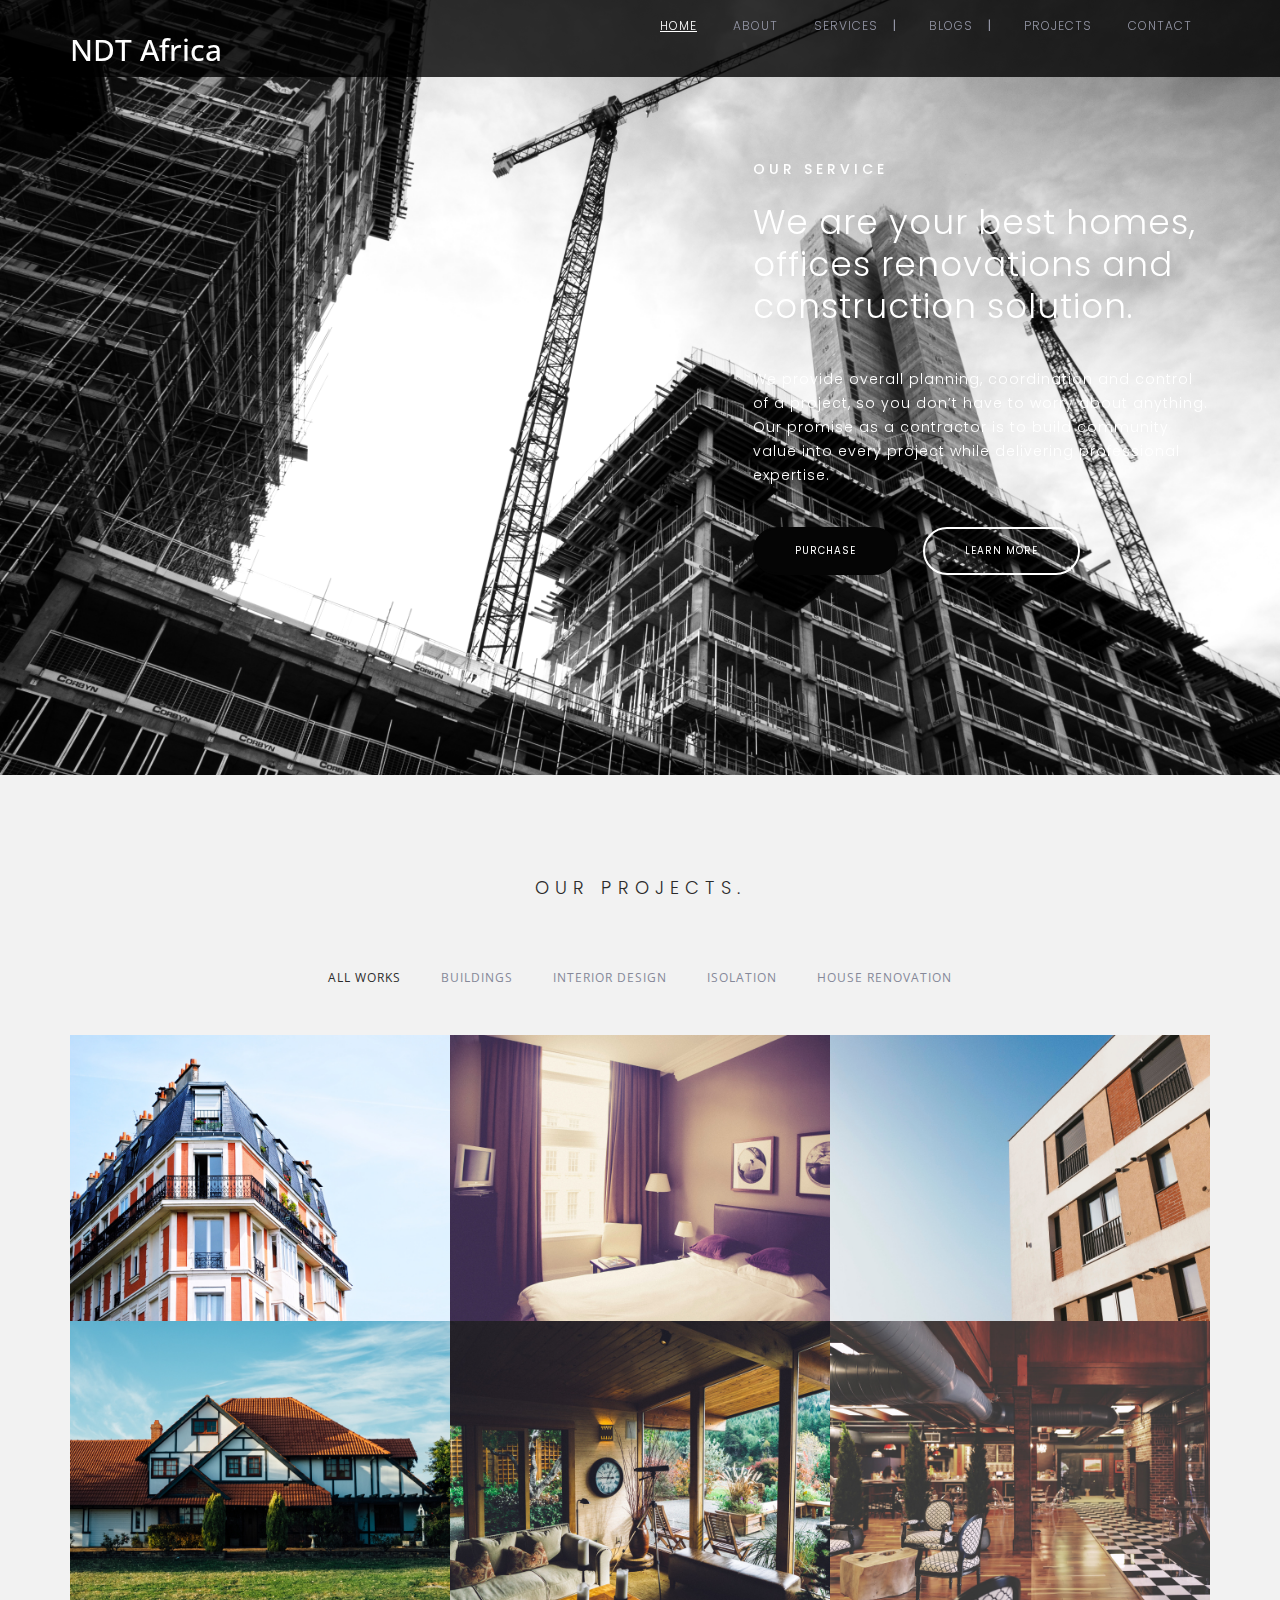
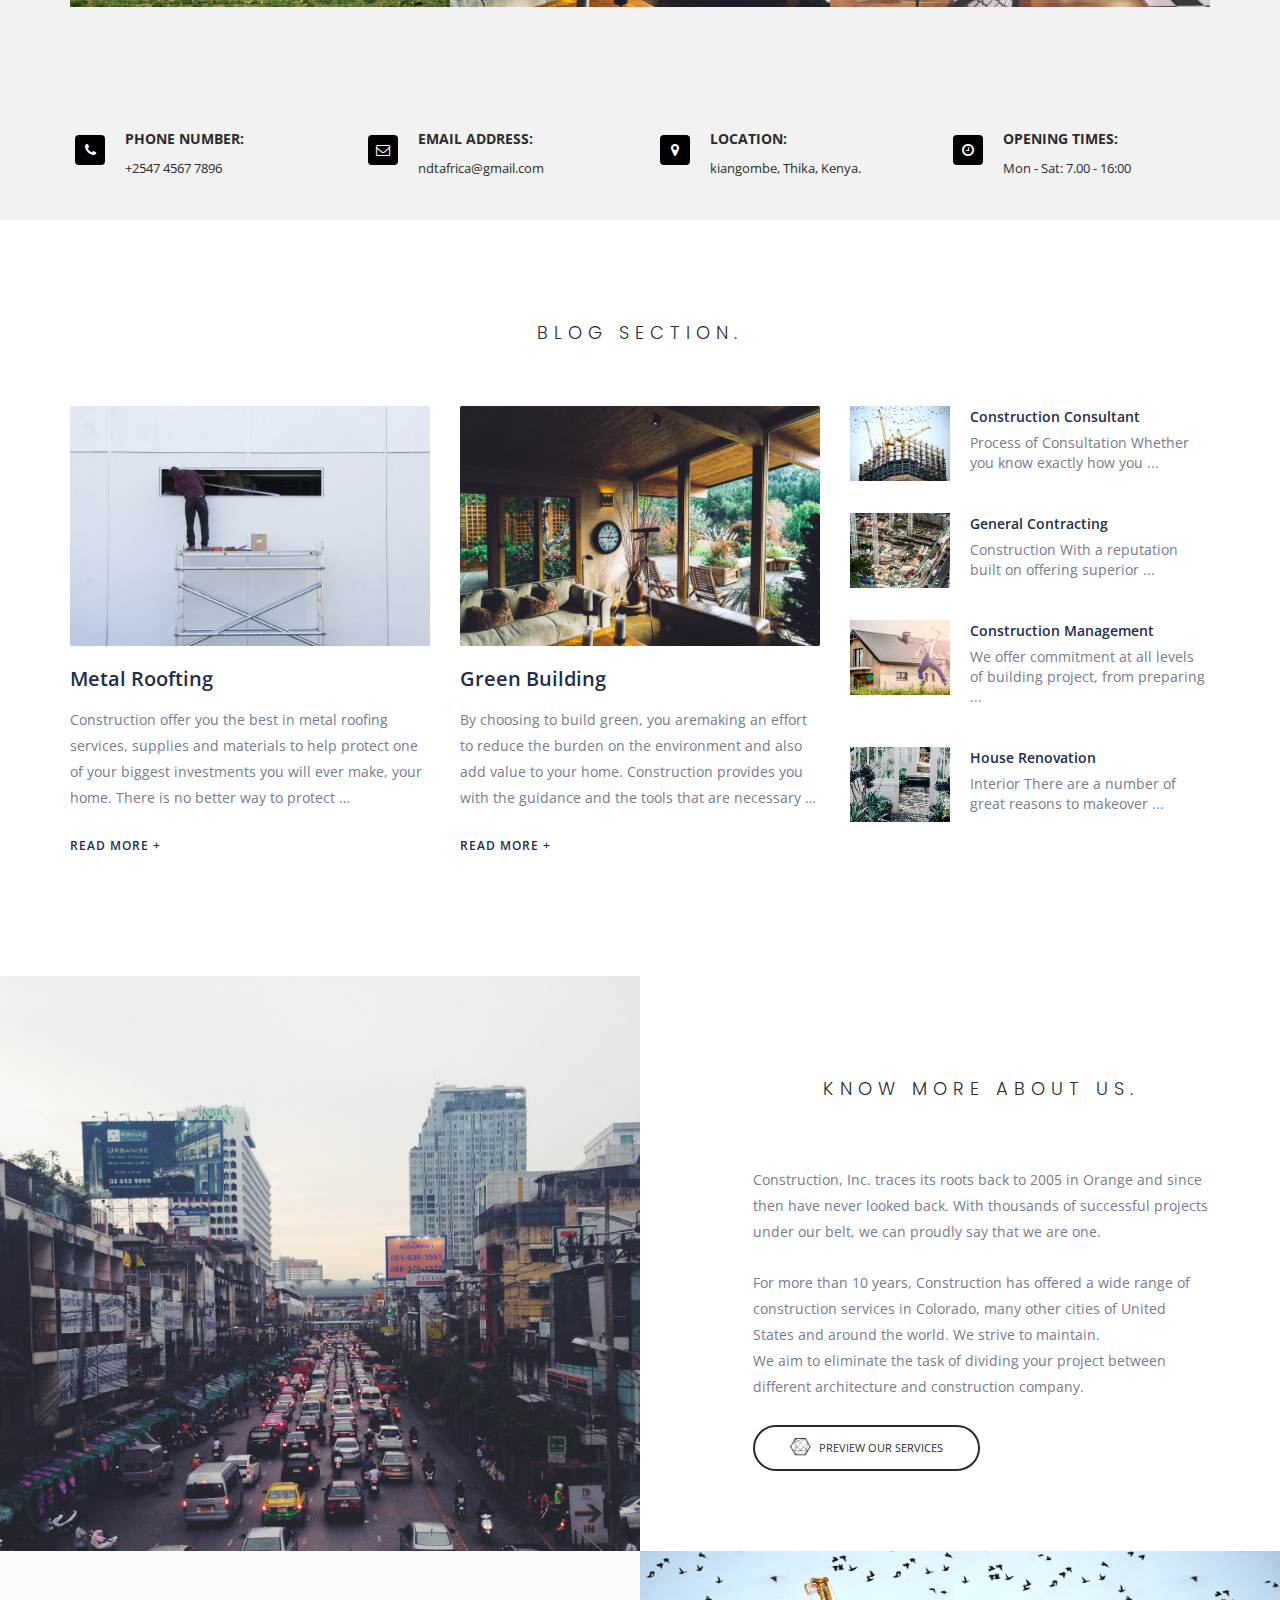
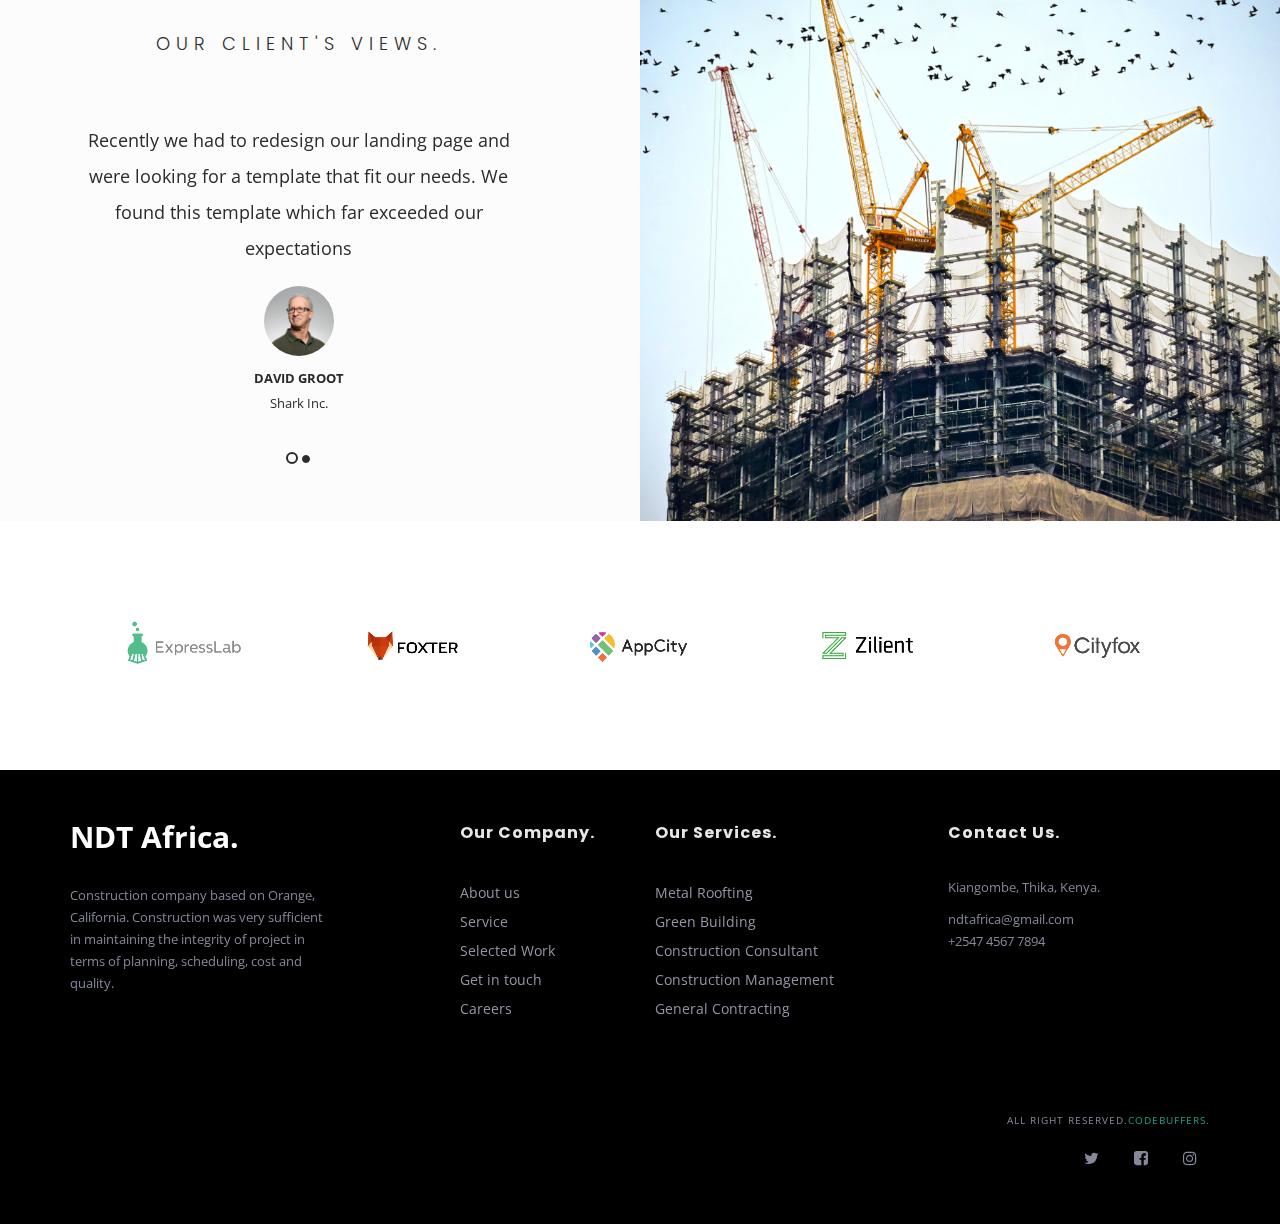
==== commit 54cd74ee: "Update index.html" ====
--- a/index.html
+++ b/index.html
@@ -19,6 +19,8 @@
     <link href="assets/css/owl.theme.css" rel="stylesheet">
     <link href="assets/css/magnific-popup.css" rel="stylesheet">
     <link rel="stylesheet" type="text/css" href="assets/css/style.min.css">
+    <!--styling the background image visibility-->
+    <link rel="stylesheet" type="text/css" href="assets/css/style.css">
 
     <!-- HTML5 Shim and Respond.js IE8 support of HTML5 elements and media queries -->
     <!--[if lt IE 9]>
@@ -29,15 +31,8 @@
   <body id="home" class="home">
 
     <!-- begin:header -->
-    <div class="header top-img" data-parallax="scroll" data-image-src="assets/img/st.jpg" style = "background-color: rgba(0,0,0,0.6);">
-        <!---styles-->
-<style>
-  @media (min-width:768px){
-.top-img{
-  background-color: rgba(0,0,0,0.6);
-}
-  }
-</style>
+    <div class="header top-img" data-parallax="scroll" data-image-src="assets/img/st.jpg" >
+
 
         <!-- begin:site-navigation -->
         <div class="site-header-affix-wrapper">
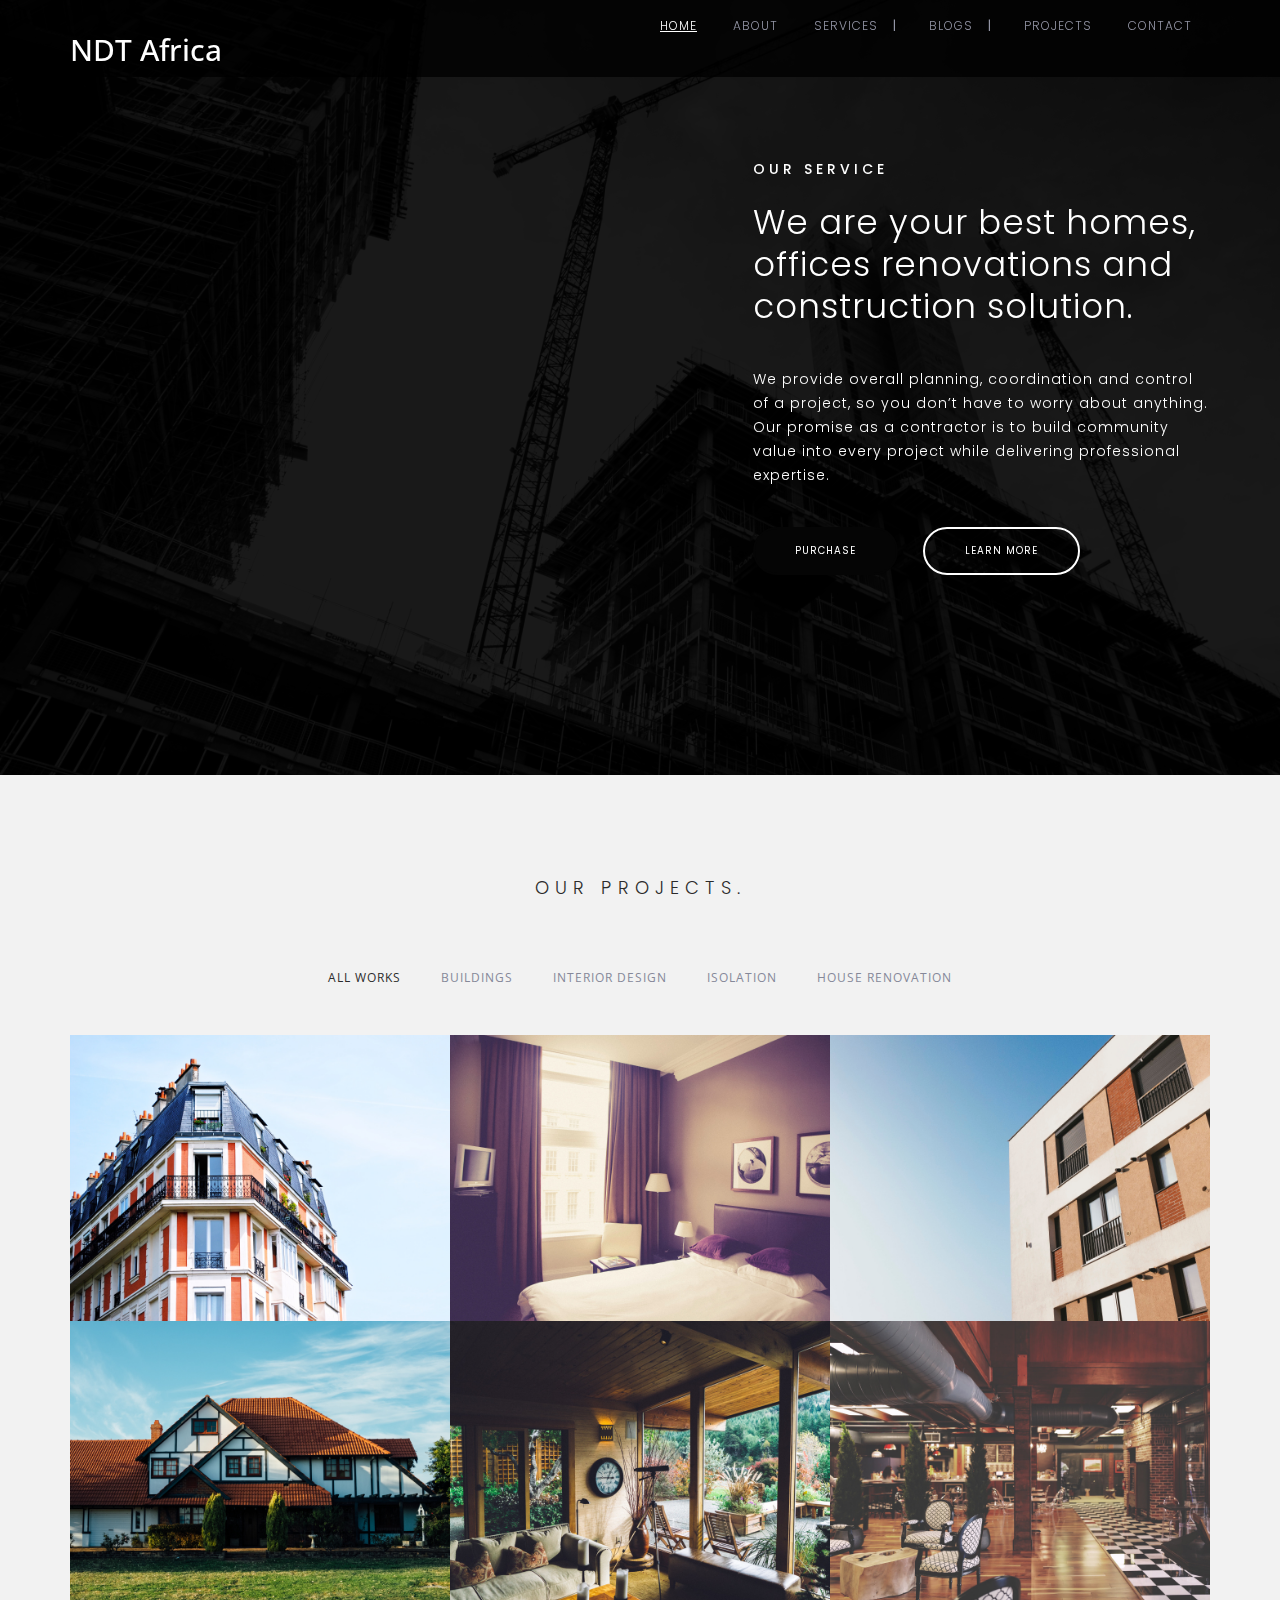
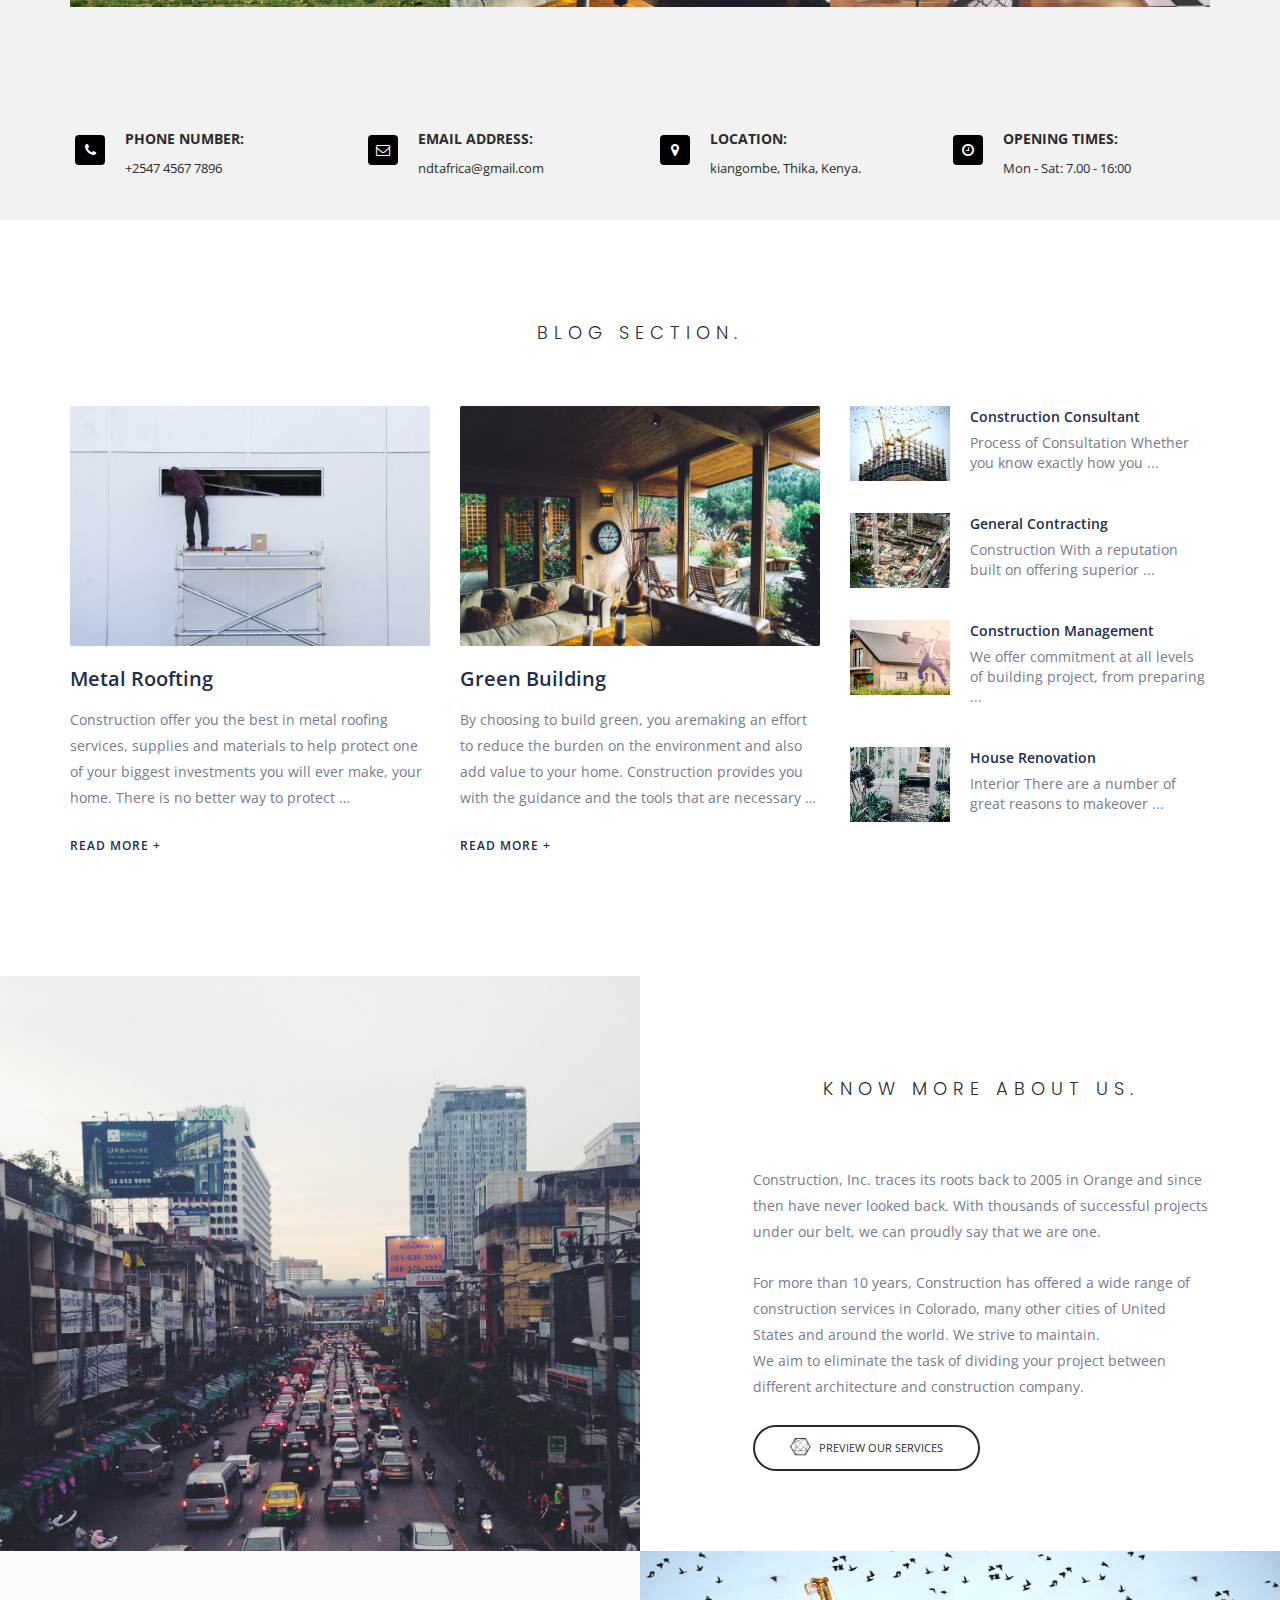
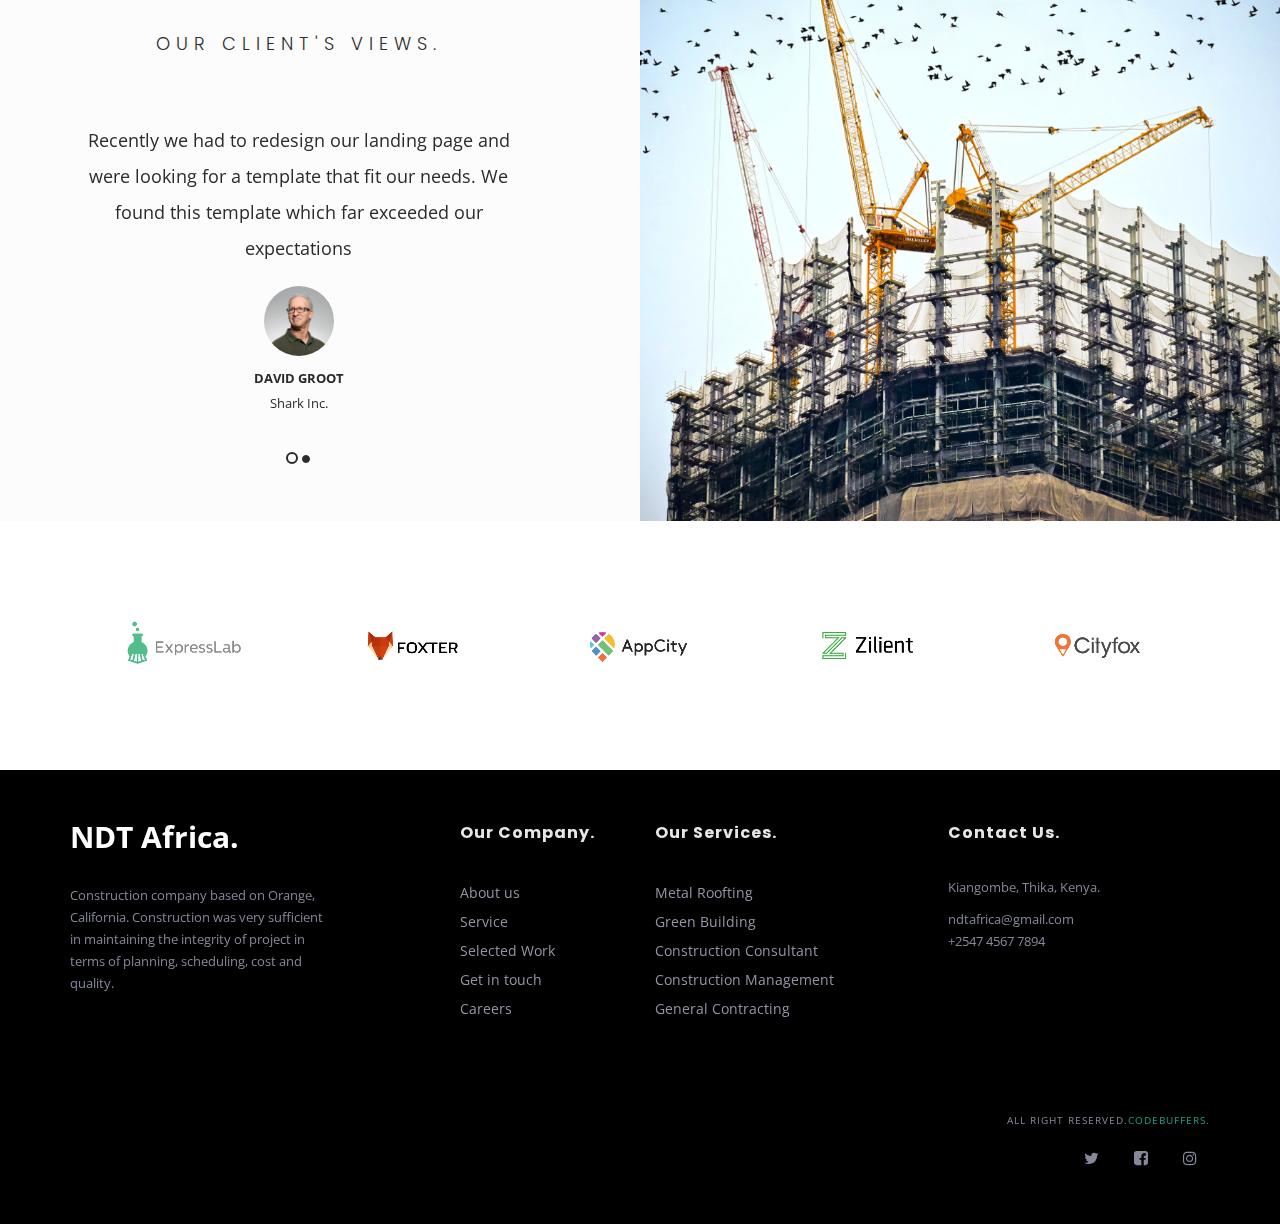
==== commit daa4433e: "Update index.html" ====
--- a/index.html
+++ b/index.html
@@ -20,7 +20,7 @@
     <link href="assets/css/magnific-popup.css" rel="stylesheet">
     <link rel="stylesheet" type="text/css" href="assets/css/style.min.css">
     <!--styling the background image visibility-->
-    <link rel="stylesheet" type="text/css" href="assets/css/style.css">
+    <link rel="stylesheet" type="text/css" href="/assets/css/style.css">
 
     <!-- HTML5 Shim and Respond.js IE8 support of HTML5 elements and media queries -->
     <!--[if lt IE 9]>
--- a/assets/css/style.css
+++ b/assets/css/style.css
@@ -0,0 +1,8 @@
+.top-img{
+    background-color: rgba(0,0,0,0.6);
+  }
+@media screen and (min-width:768px){
+.top-img{
+  background-color: rgba(0,0,0,0.9);
+}
+}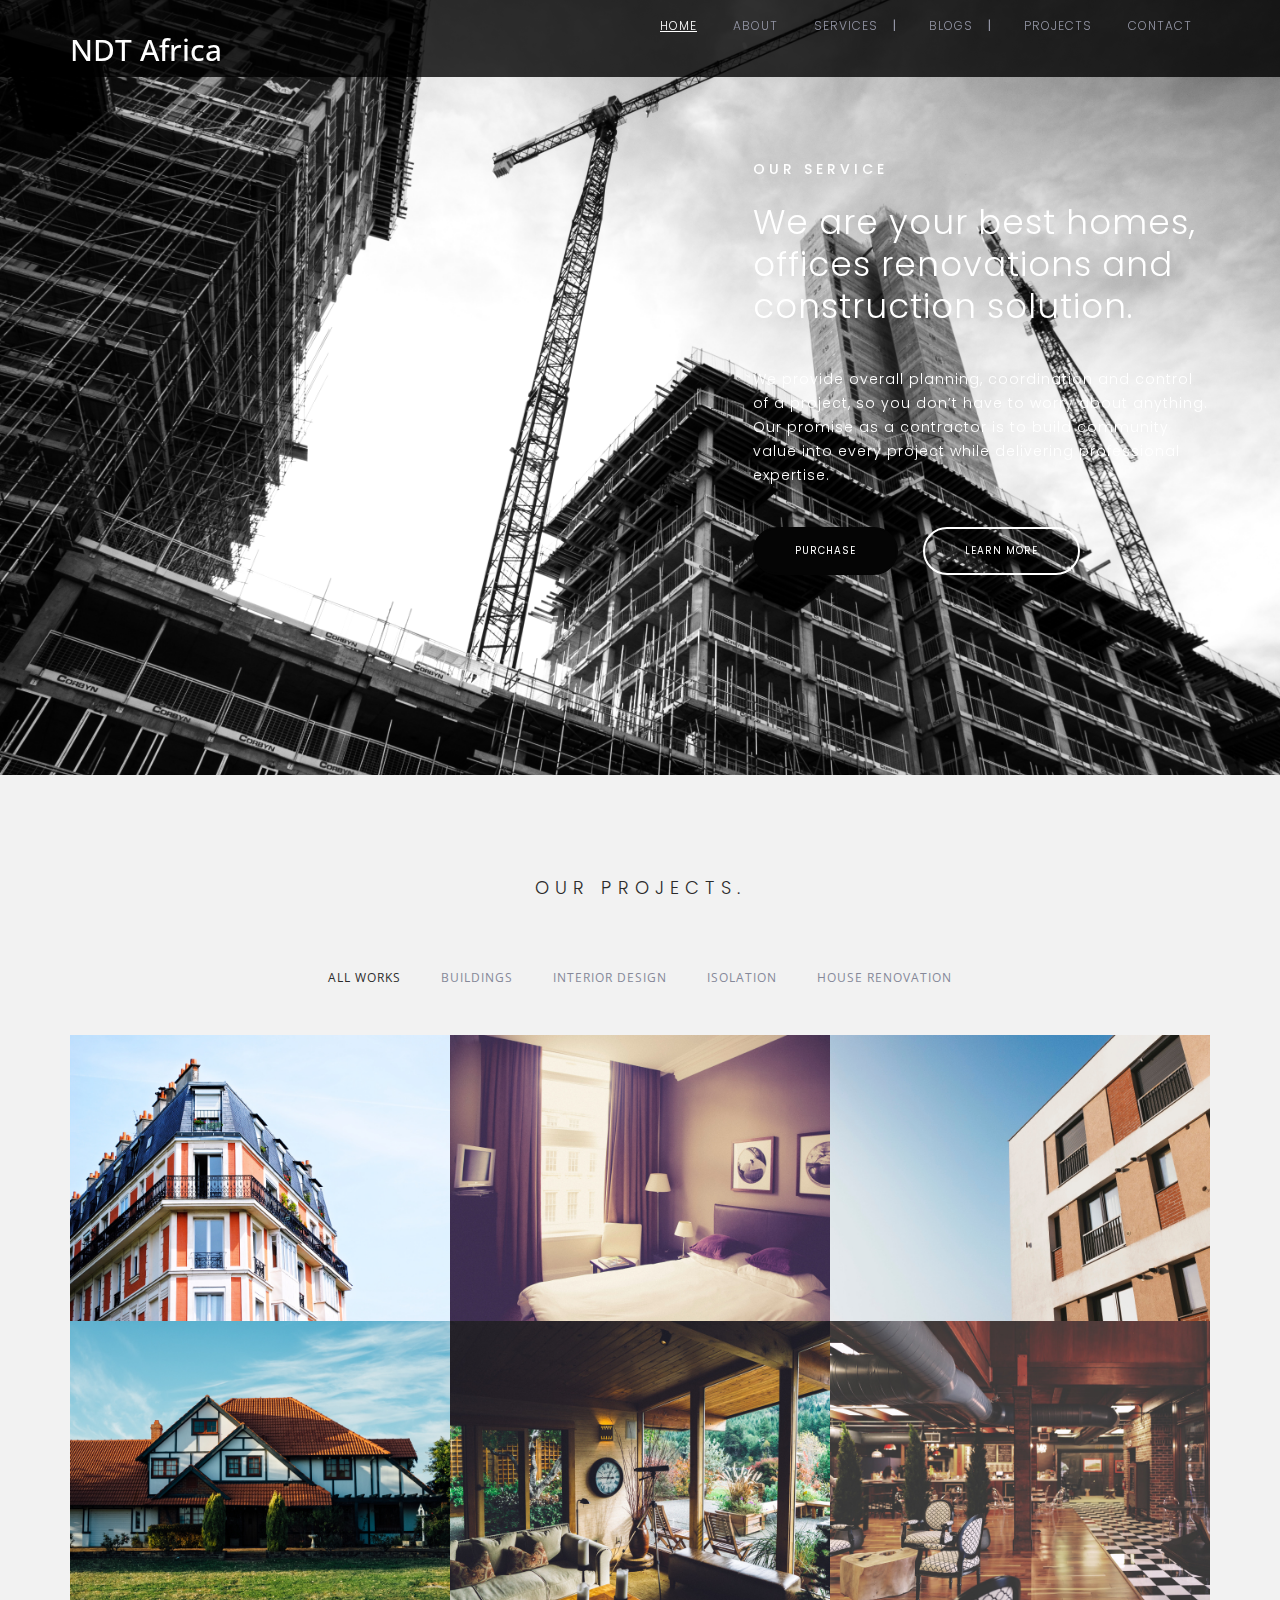
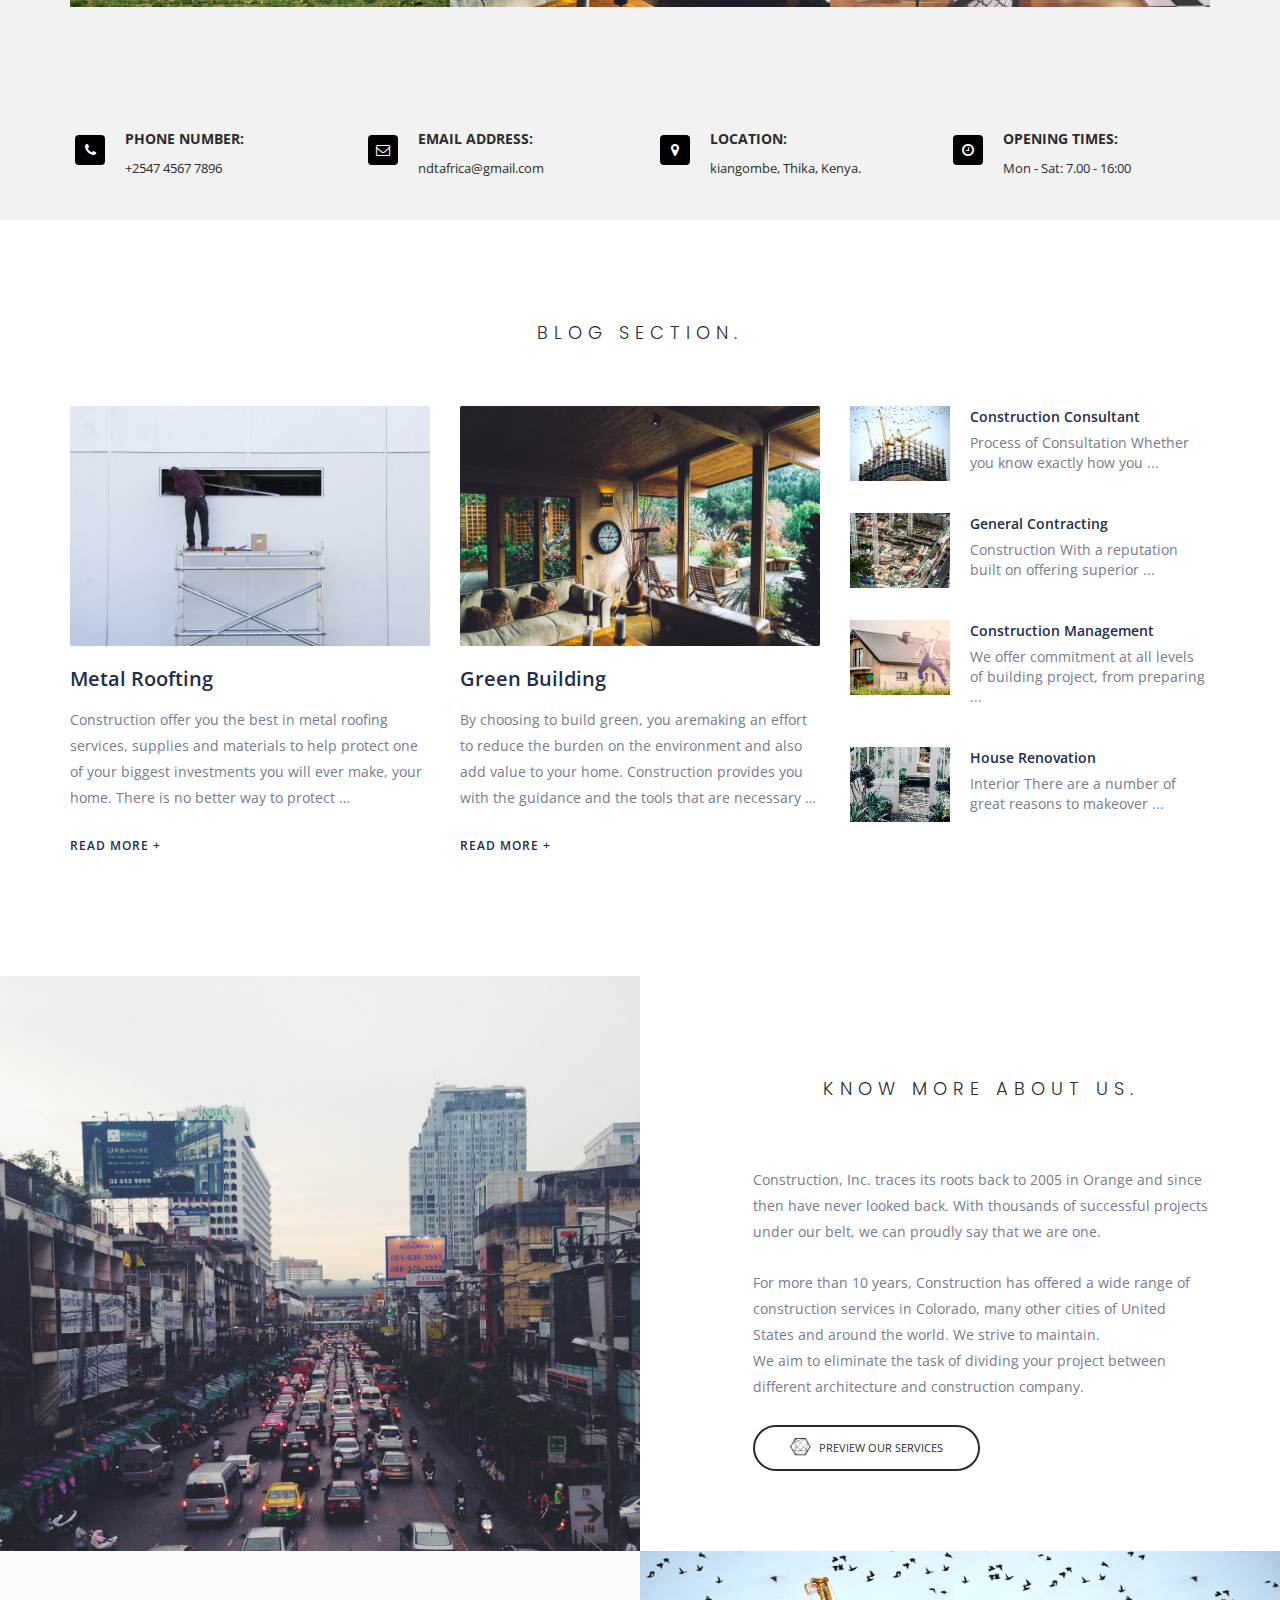
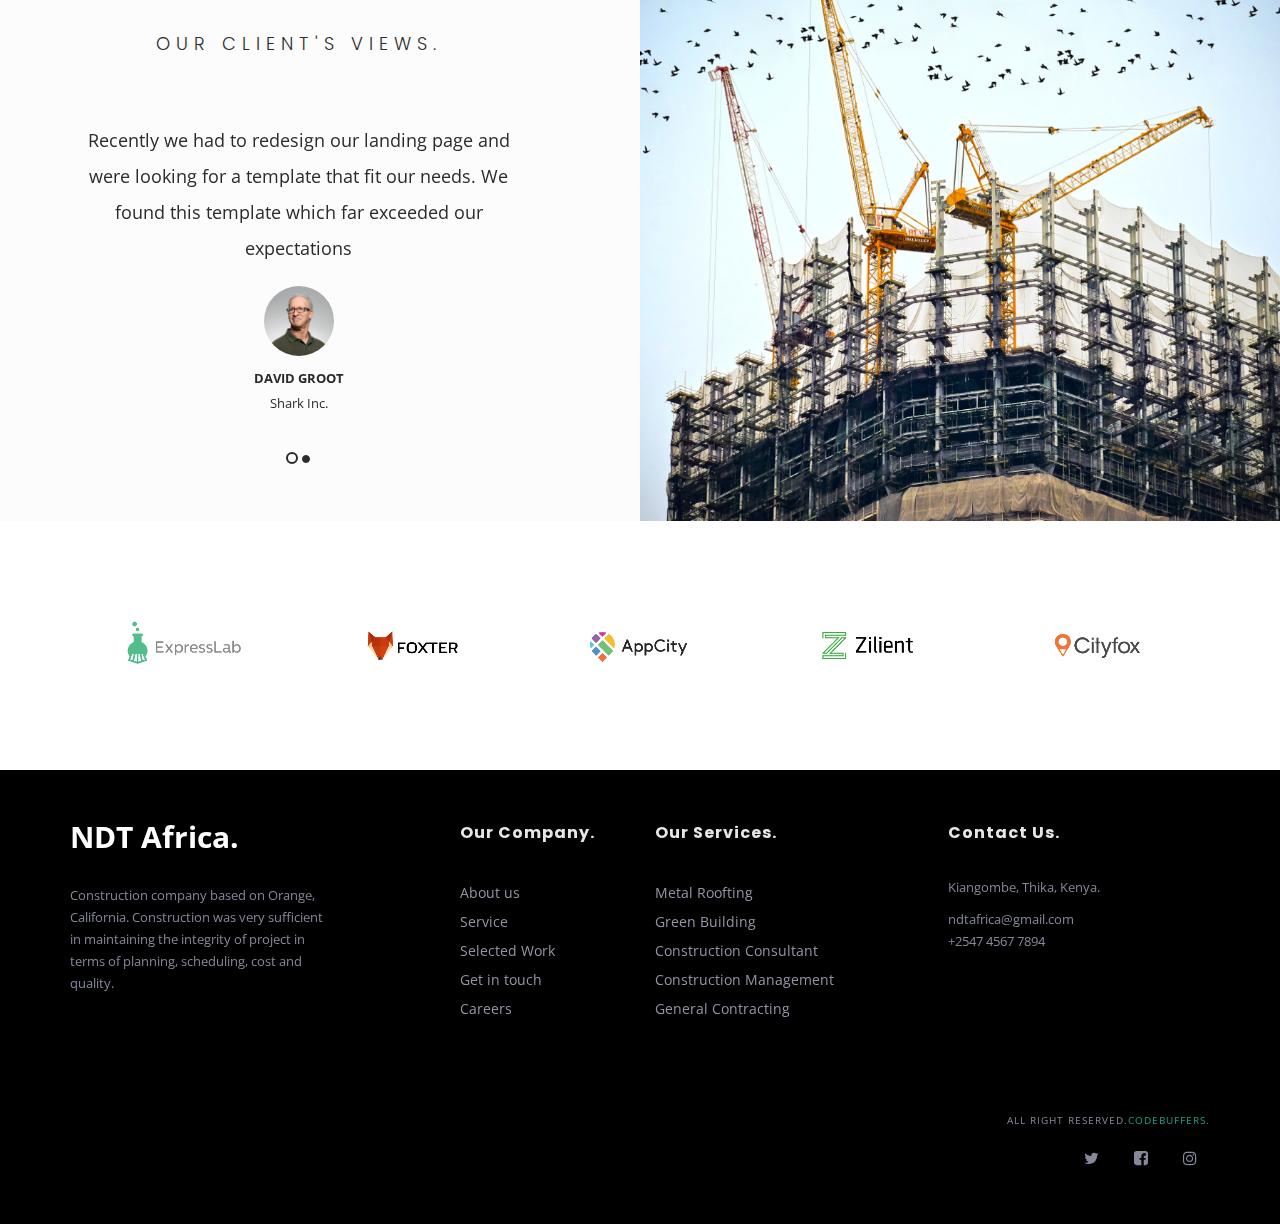
==== commit 92275ec4: "Update index.html" ====
--- a/index.html
+++ b/index.html
@@ -11,6 +11,8 @@
     <title>NDT Africa | Home</title>
 
     <!-- Bootstrap -->
+    <!--styling the background image visibility-->
+    <link rel="stylesheet" type="text/css" href="style.css">
     <link href="assets/bootstrap/css/bootstrap.min.css" rel="stylesheet">
     <link href="https://fonts.googleapis.com/css?family=Open+Sans:400,700|Poppins:300,500" rel="stylesheet">
     <link href="assets/css/font-awesome.min.css" rel="stylesheet">
@@ -19,8 +21,7 @@
     <link href="assets/css/owl.theme.css" rel="stylesheet">
     <link href="assets/css/magnific-popup.css" rel="stylesheet">
     <link rel="stylesheet" type="text/css" href="assets/css/style.min.css">
-    <!--styling the background image visibility-->
-    <link rel="stylesheet" type="text/css" href="/assets/css/style.css">
+    
 
     <!-- HTML5 Shim and Respond.js IE8 support of HTML5 elements and media queries -->
     <!--[if lt IE 9]>
--- a/style.css
+++ b/style.css
@@ -0,0 +1,8 @@
+.top-img{
+    background-color: rgba(0,0,0,0.9);
+  }
+@media screen and (min-width:768px){
+.top-img{
+  background-color: rgba(0,0,0,0.9);
+}
+}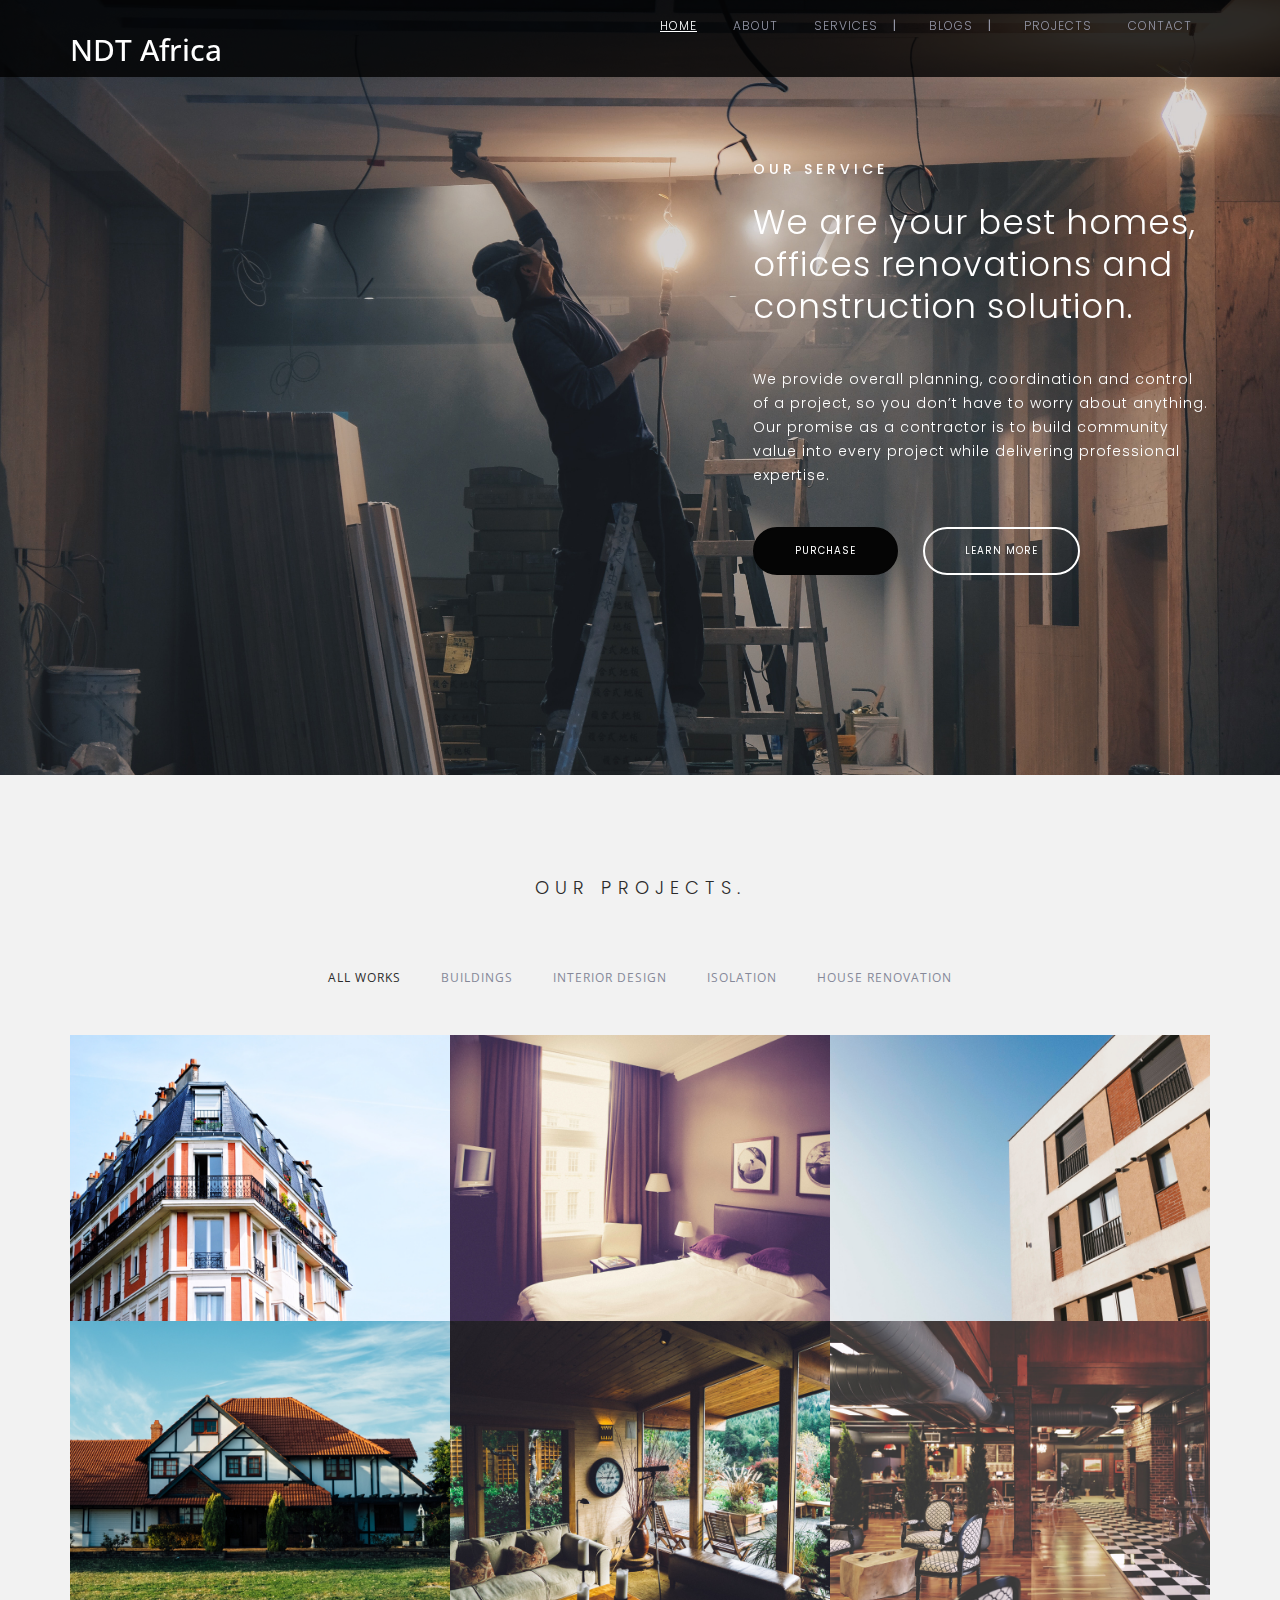
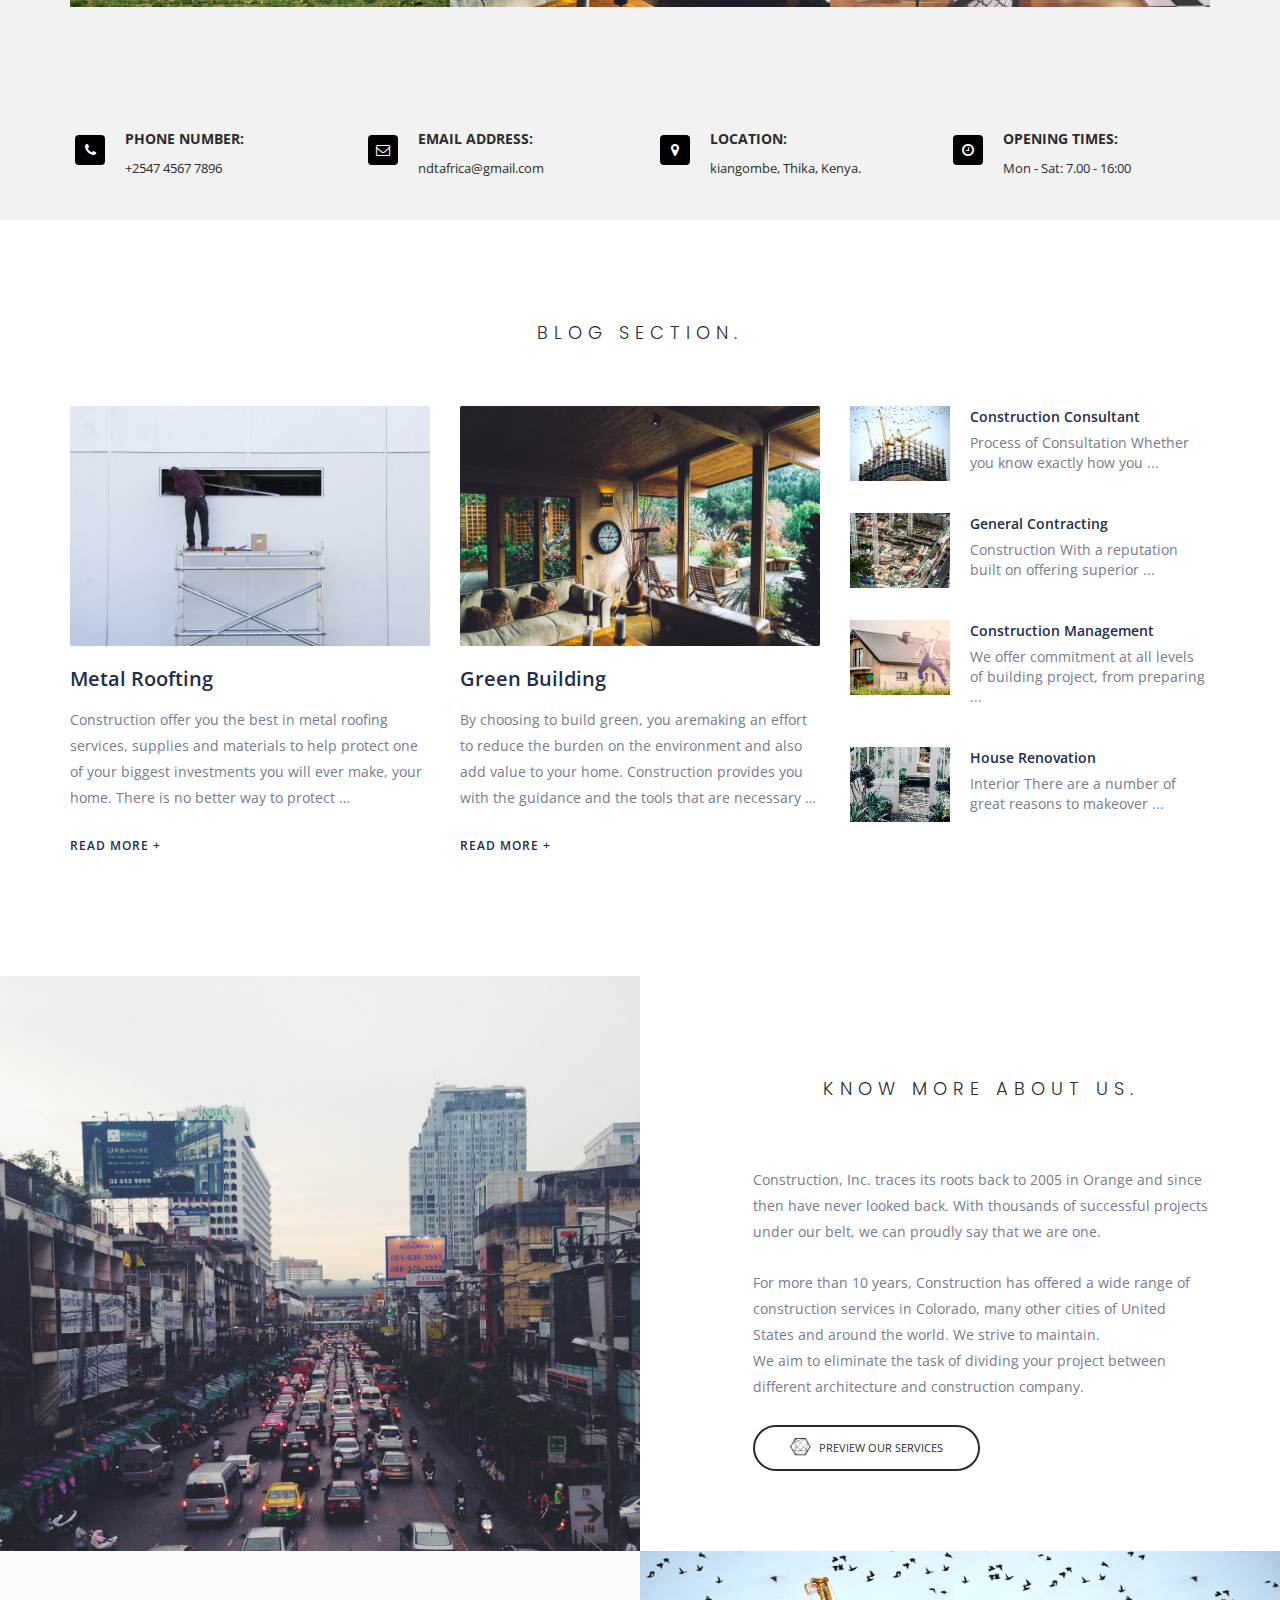
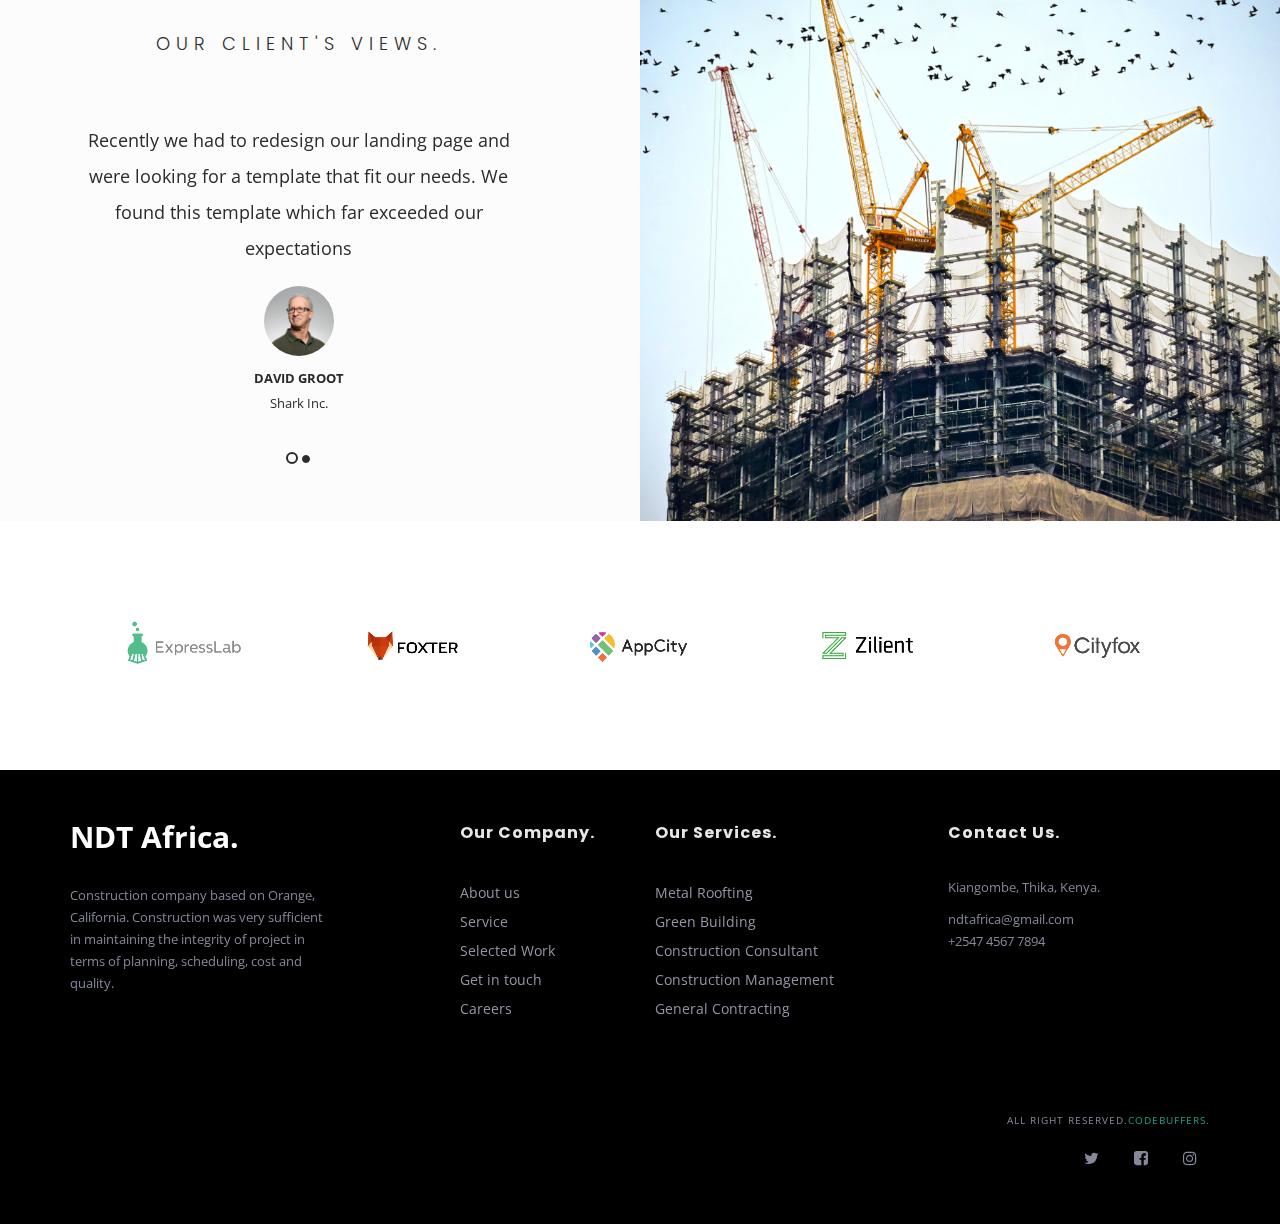
==== commit 17ca6454: "Update index.html" ====
--- a/index.html
+++ b/index.html
@@ -11,8 +11,6 @@
     <title>NDT Africa | Home</title>
 
     <!-- Bootstrap -->
-    <!--styling the background image visibility-->
-    <link rel="stylesheet" type="text/css" href="style.css">
     <link href="assets/bootstrap/css/bootstrap.min.css" rel="stylesheet">
     <link href="https://fonts.googleapis.com/css?family=Open+Sans:400,700|Poppins:300,500" rel="stylesheet">
     <link href="assets/css/font-awesome.min.css" rel="stylesheet">
@@ -32,7 +30,7 @@
   <body id="home" class="home">
 
     <!-- begin:header -->
-    <div class="header top-img" data-parallax="scroll" data-image-src="assets/img/st.jpg" >
+    <div class="header top-img" data-parallax="scroll" data-image-src="assets/img/st4.jpg" >
 
 
         <!-- begin:site-navigation -->
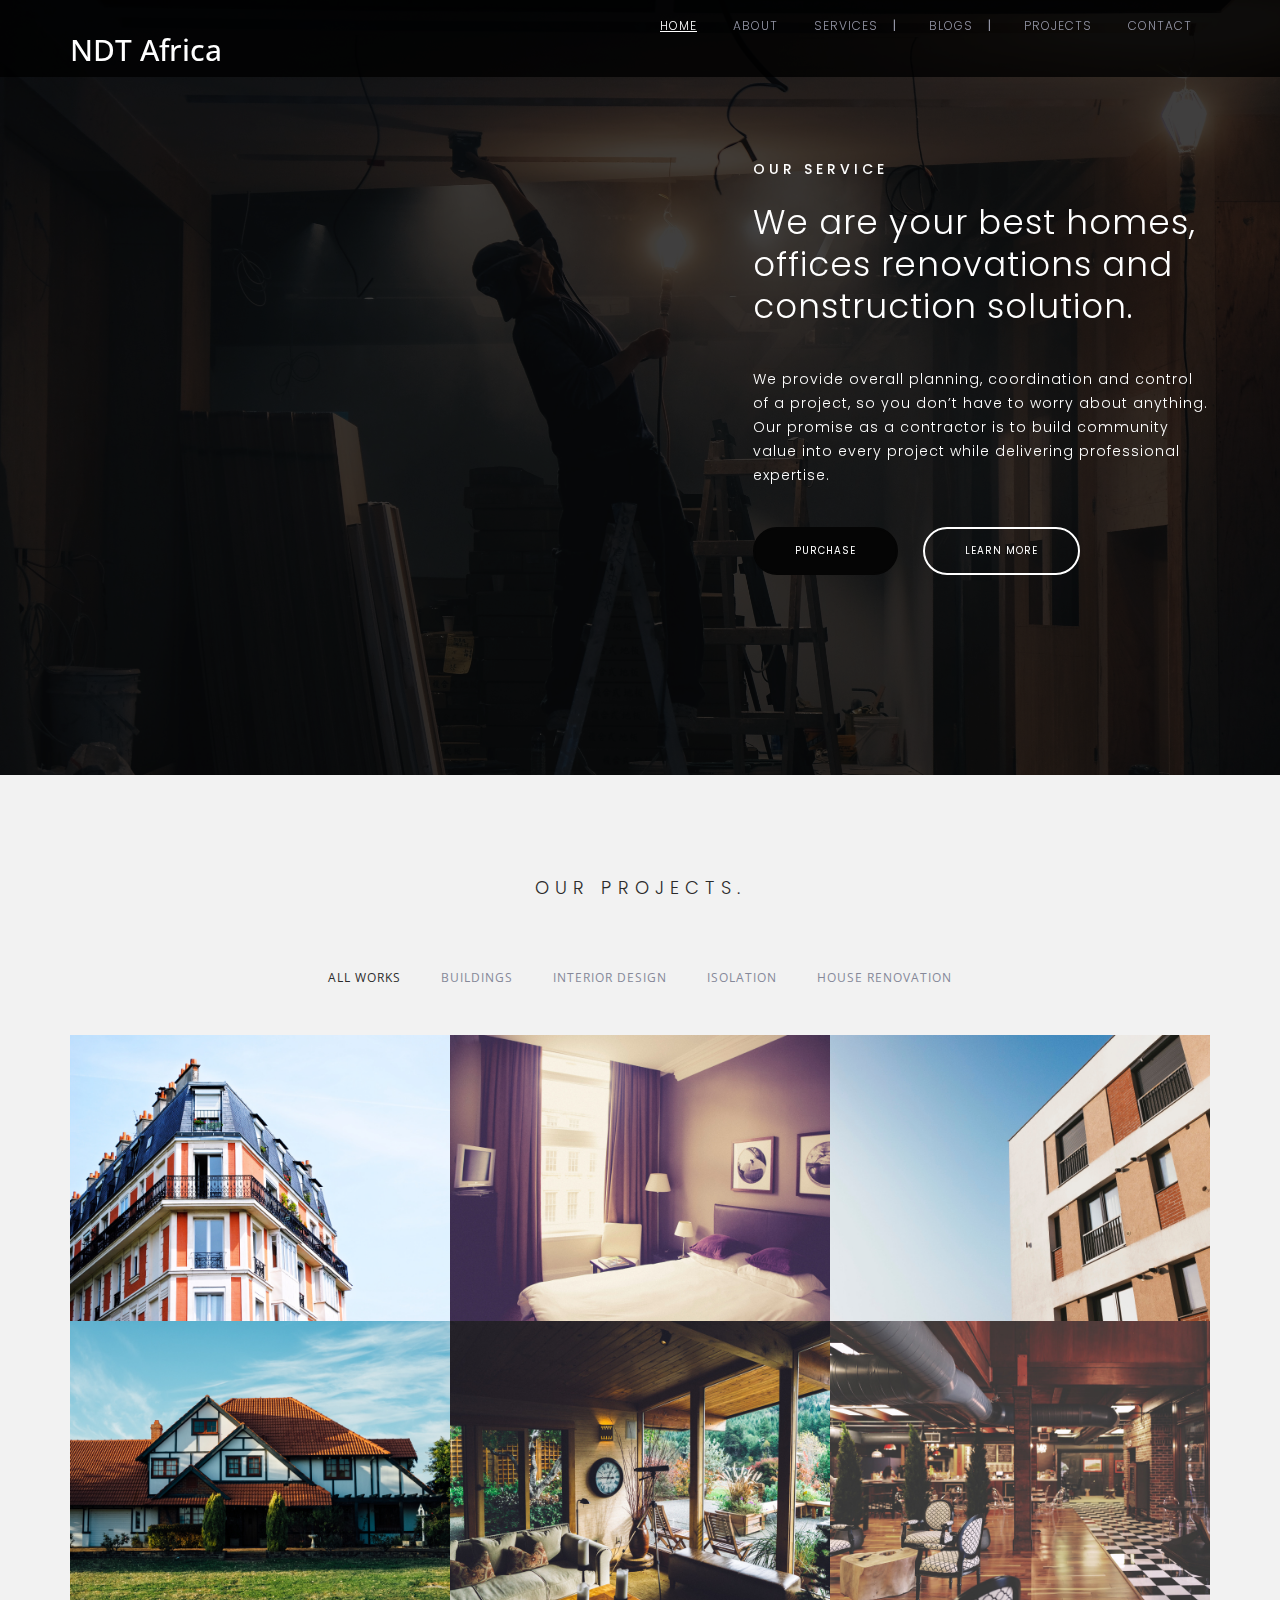
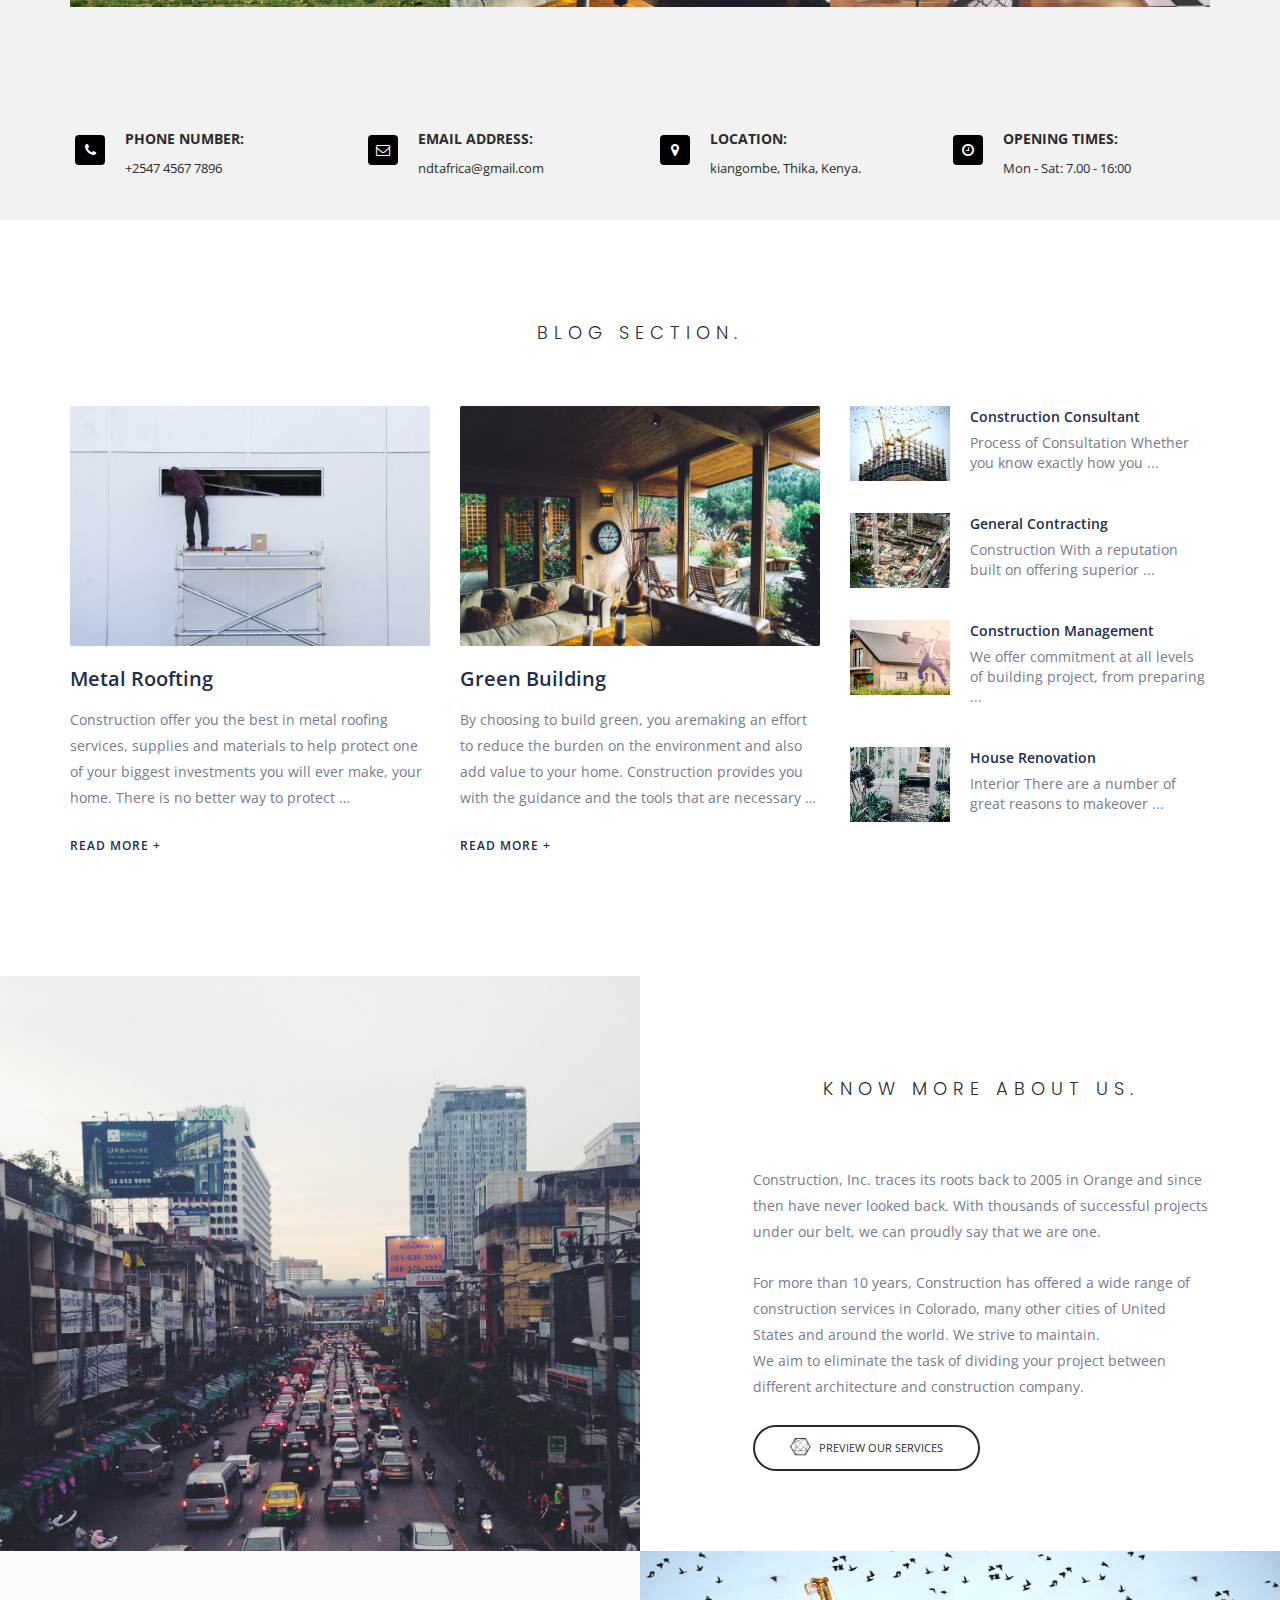
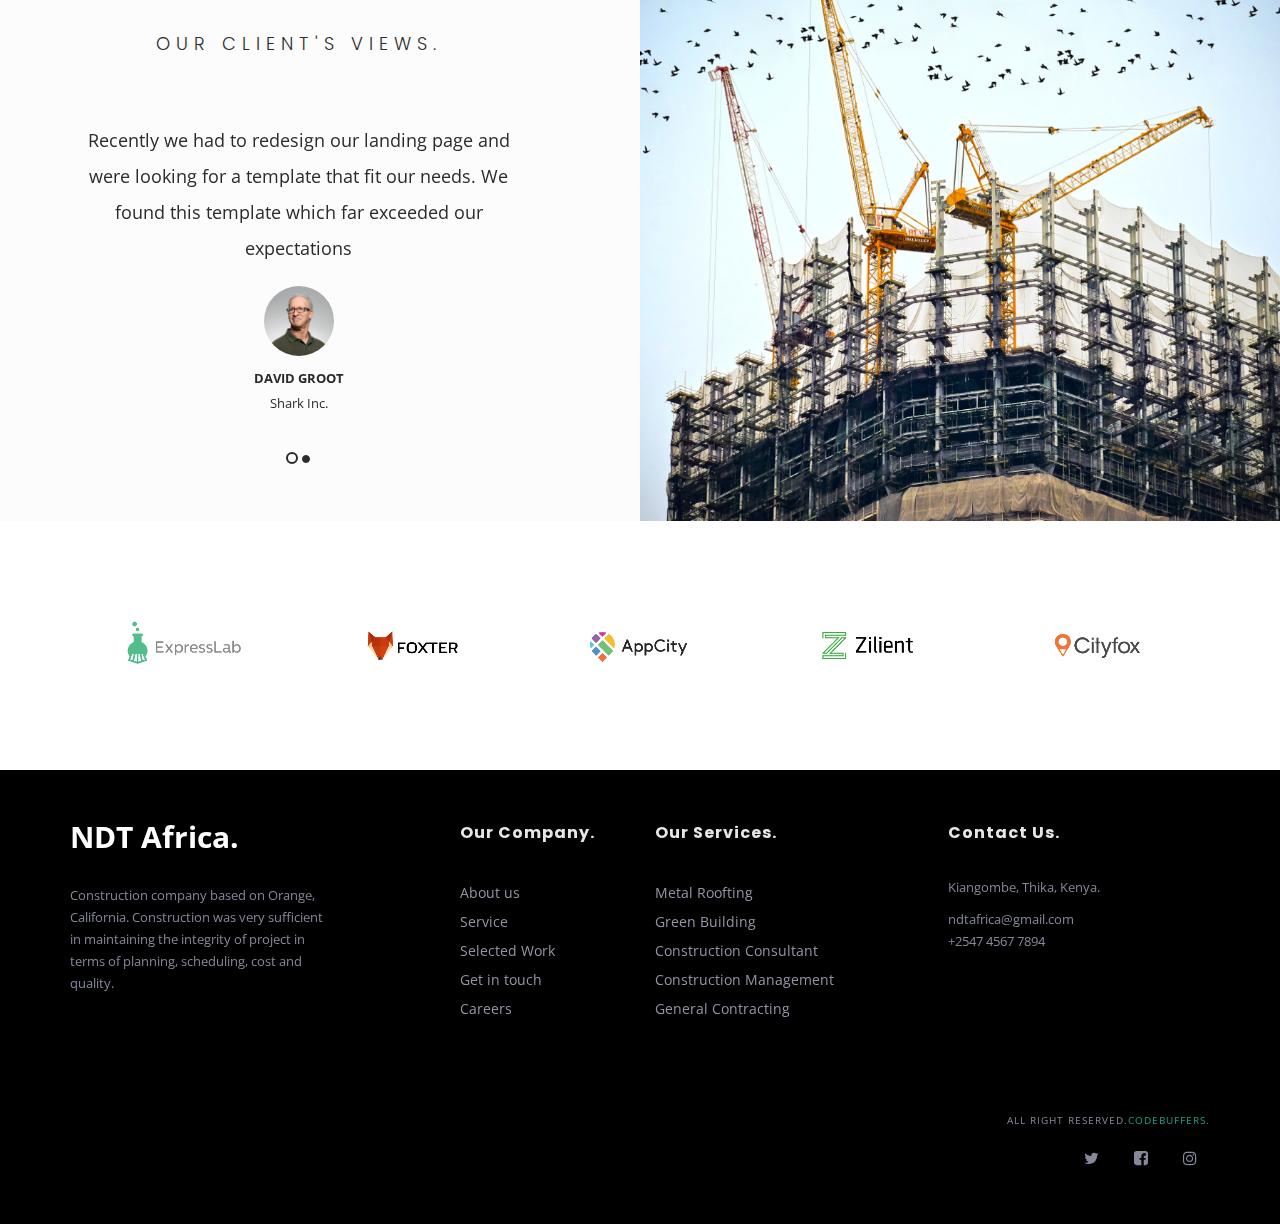
==== commit 329cdcda: "Update index.html" ====
--- a/index.html
+++ b/index.html
@@ -30,7 +30,7 @@
   <body id="home" class="home">
 
     <!-- begin:header -->
-    <div class="header top-img" data-parallax="scroll" data-image-src="assets/img/st4.jpg" >
+    <div class="header top-img" data-parallax="scroll" data-image-src="assets/img/st4.jpg" style="background-color: rgba(0, 0, 0,0.7);" >
 
 
         <!-- begin:site-navigation -->
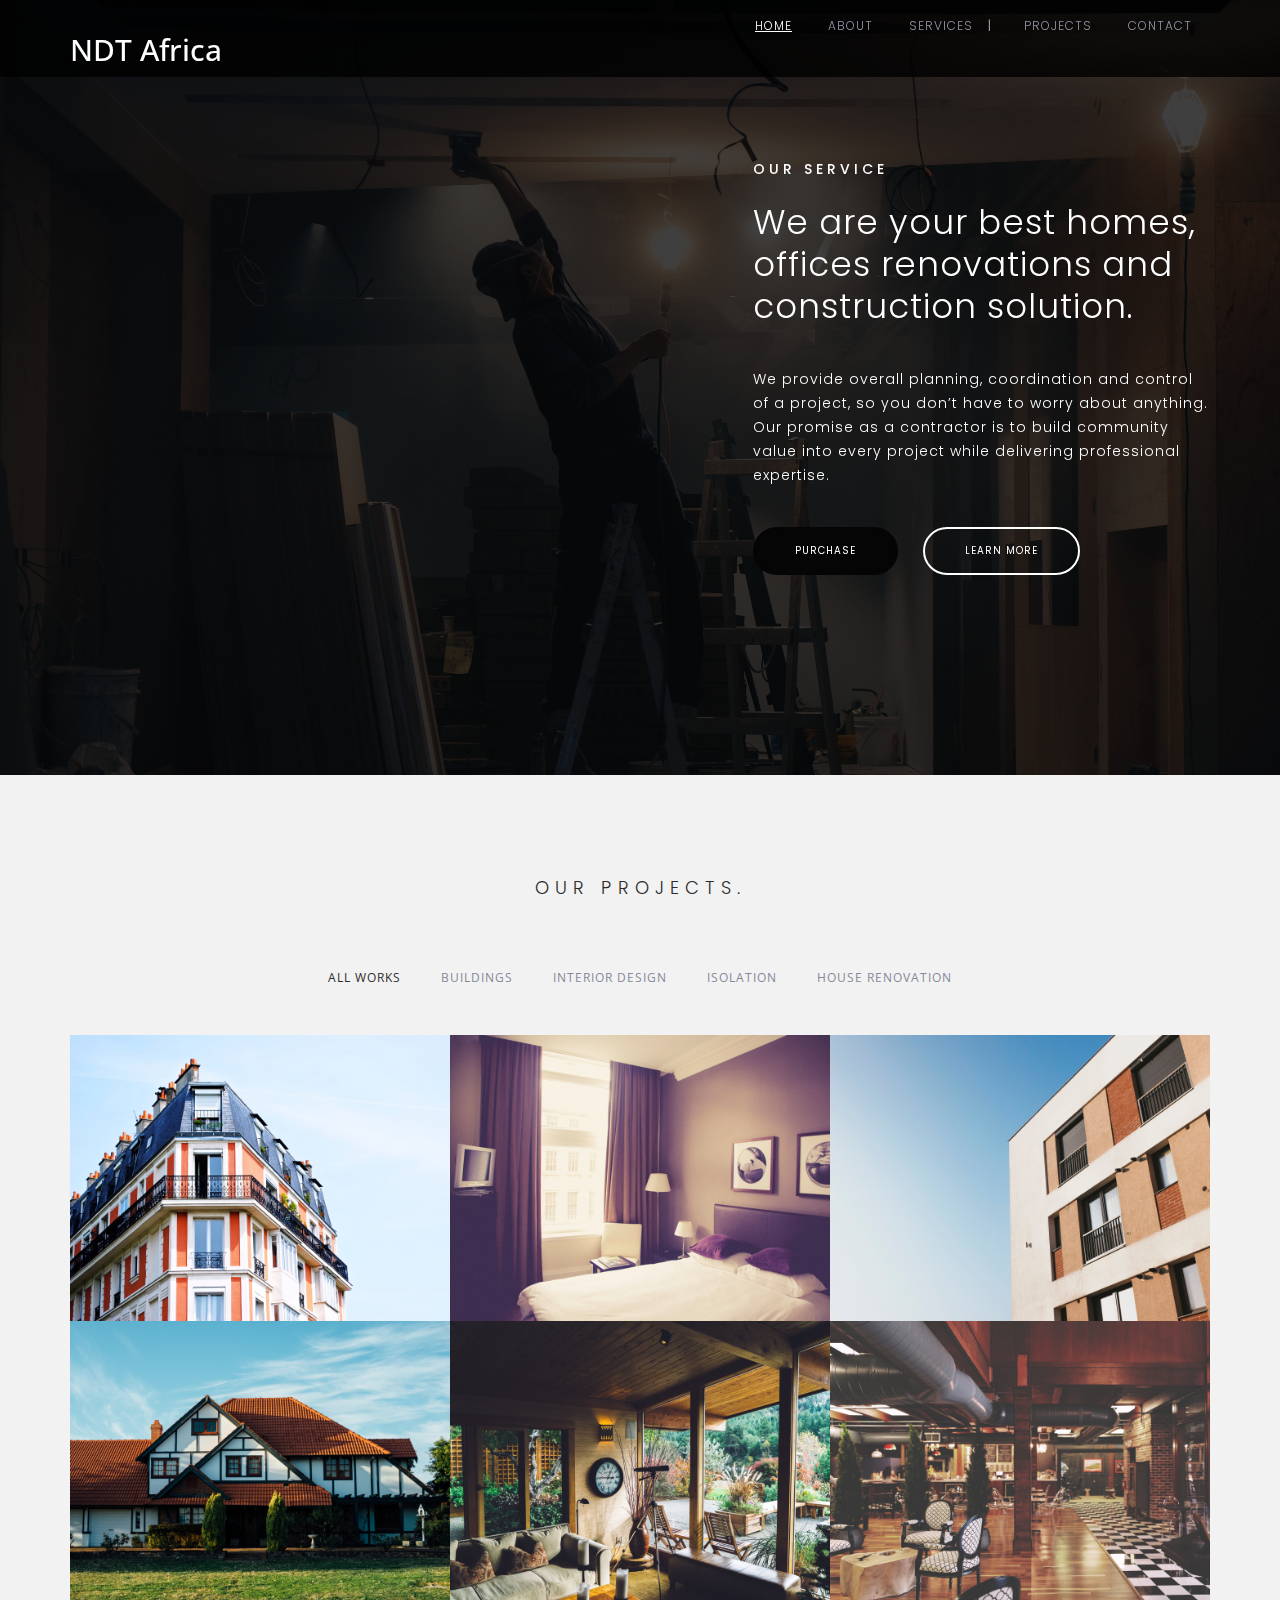
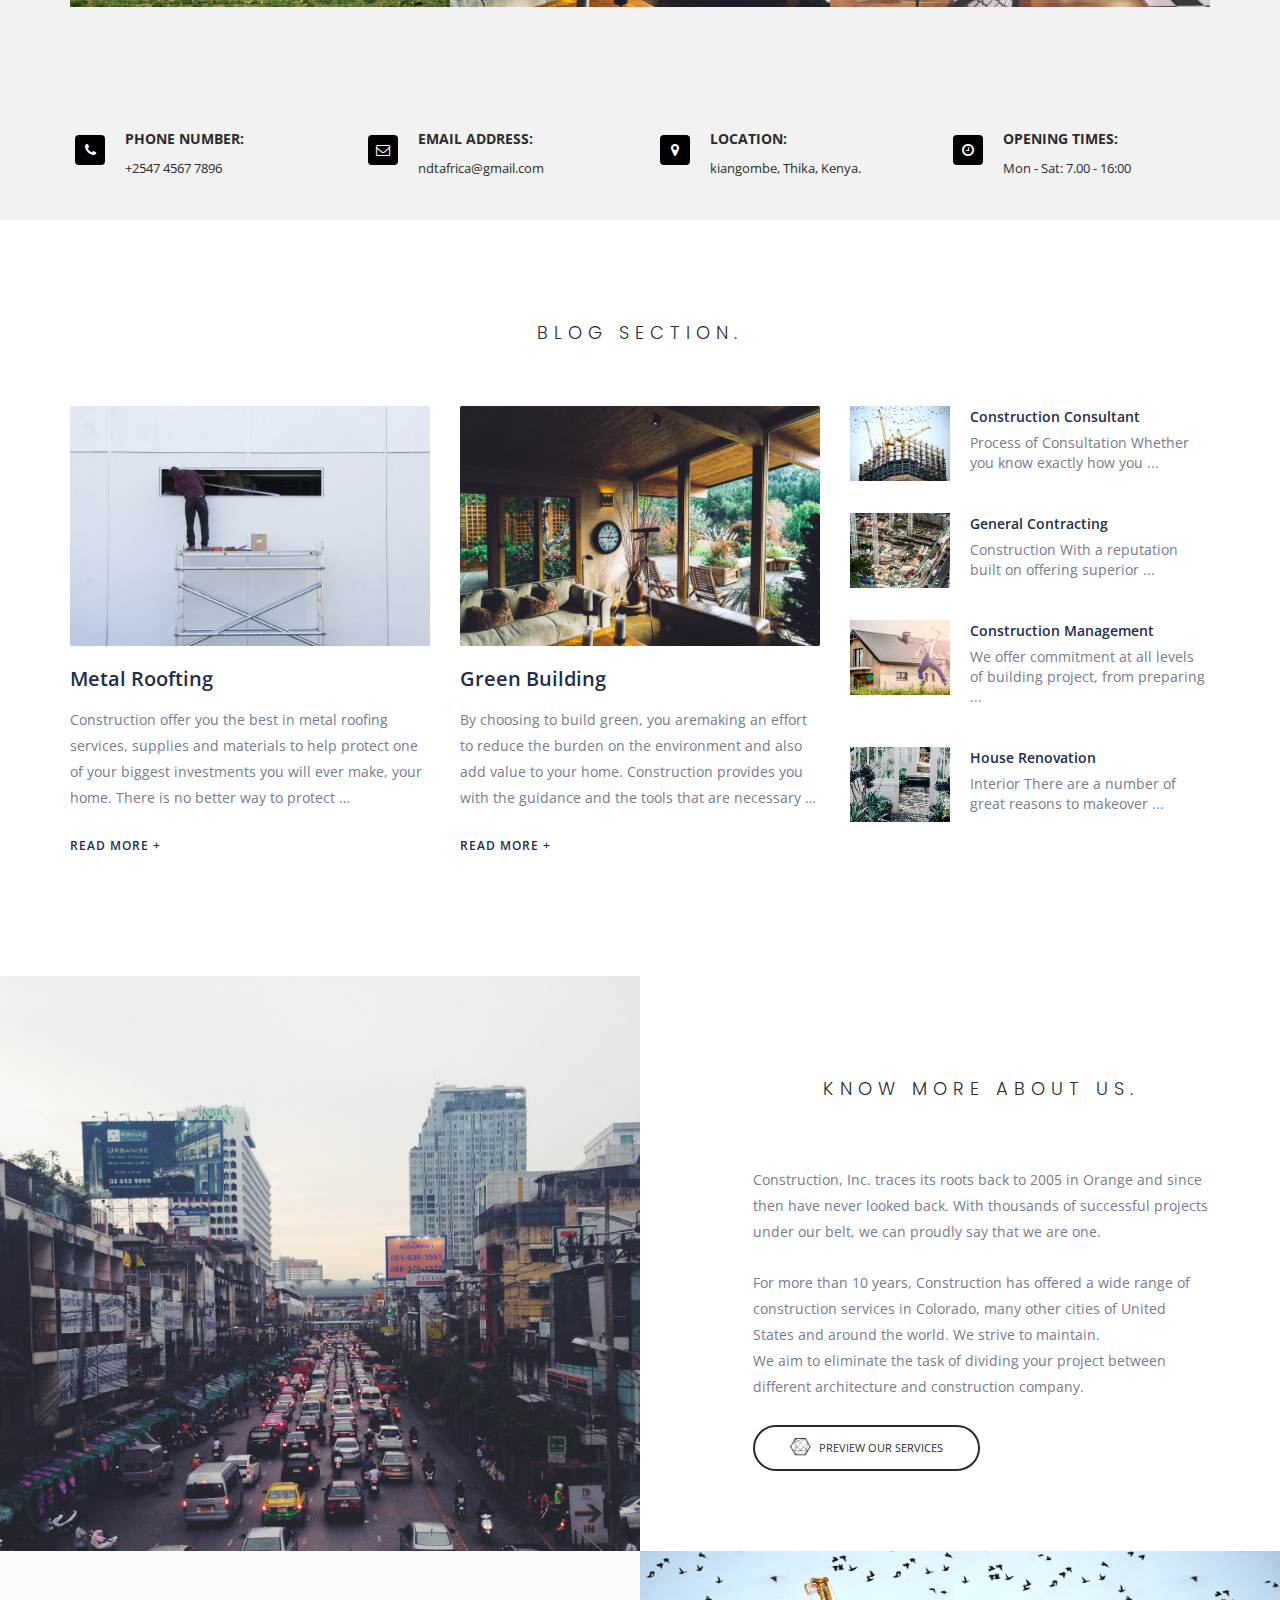
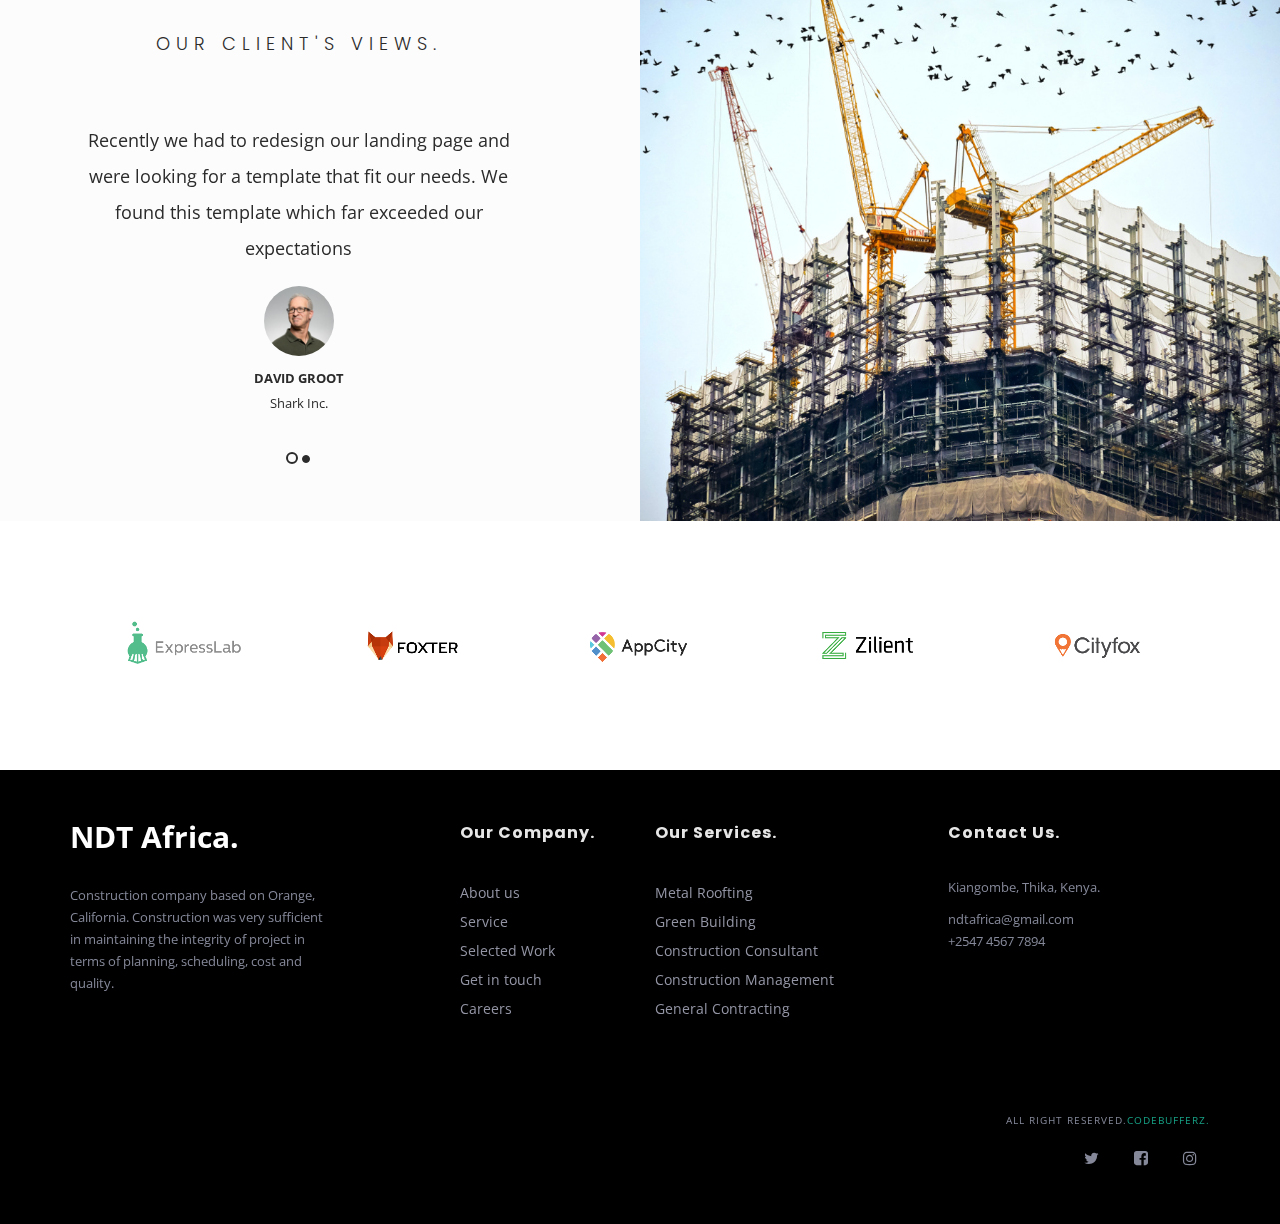
==== commit 19705afb: "Add files via upload" ====
--- a/index.html
+++ b/index.html
@@ -9,6 +9,8 @@
     <meta name="keywords" content="construction, business, construction business, responsive, parallax, business theme">
     <meta name="author" content="templateninja">
     <title>NDT Africa | Home</title>
+    <link rel="icon" href="assets/img/logo.jpg" type="image/icon type">
+    
 
     <!-- Bootstrap -->
     <link href="assets/bootstrap/css/bootstrap.min.css" rel="stylesheet">
@@ -63,20 +65,8 @@
                             <li class="menu-item"><a href="404.html">Design and Build</a></li>
                           </ul>
                         </li>
-                        <li class="menu-item menu-item-has-children " aria-haspopup="true"><a href="#">Blogs</a>
-                          <ul class="sub-menu">
-                            <li class="menu-item current-menu-item"><a href="blog.html">Blogs</a></li>
-                            <li class="menu-item current-menu-item"><a href="single-blog.html">Single Blog</a></li>
-                            
-                            <li class="menu-item menu-item-has-children" aria-haspopup="true"><a href="#">Shortcodes</a>
-                              <ul class="sub-menu">
-                                <li class="menu-item"><a href="404.html">Alert</a></li>
-                                
-                              </ul>
-                            </li>
                         <!--continue with other pages from here-->
-                          </ul>
-                        </li>
+                         
                         <li class="menu-item "><a href="project.html">Projects</a></li>
                         
                         <li class="menu-item"><a href="contact.html">Contact</a></li>
@@ -513,7 +503,7 @@
       <div class="container">
         <div class="row">
           <div class="col-sm-6  copy-right">
-             <p>All Right Reserved.<a target="_blank" href="#">Codebuffers.</a></p>
+             <p>All Right Reserved.<a target="_blank" href="#">CodeBufferz.</a></p>
              <ul class="social-icon">
               <li><a href="#" target="_blank" class="icon-twitter"><i class="fa fa-twitter"></i></a></li>
               <li><a href="#" target="_blank" class="icon-facebook"><i class="fa fa-facebook-square"></i></a></li>
